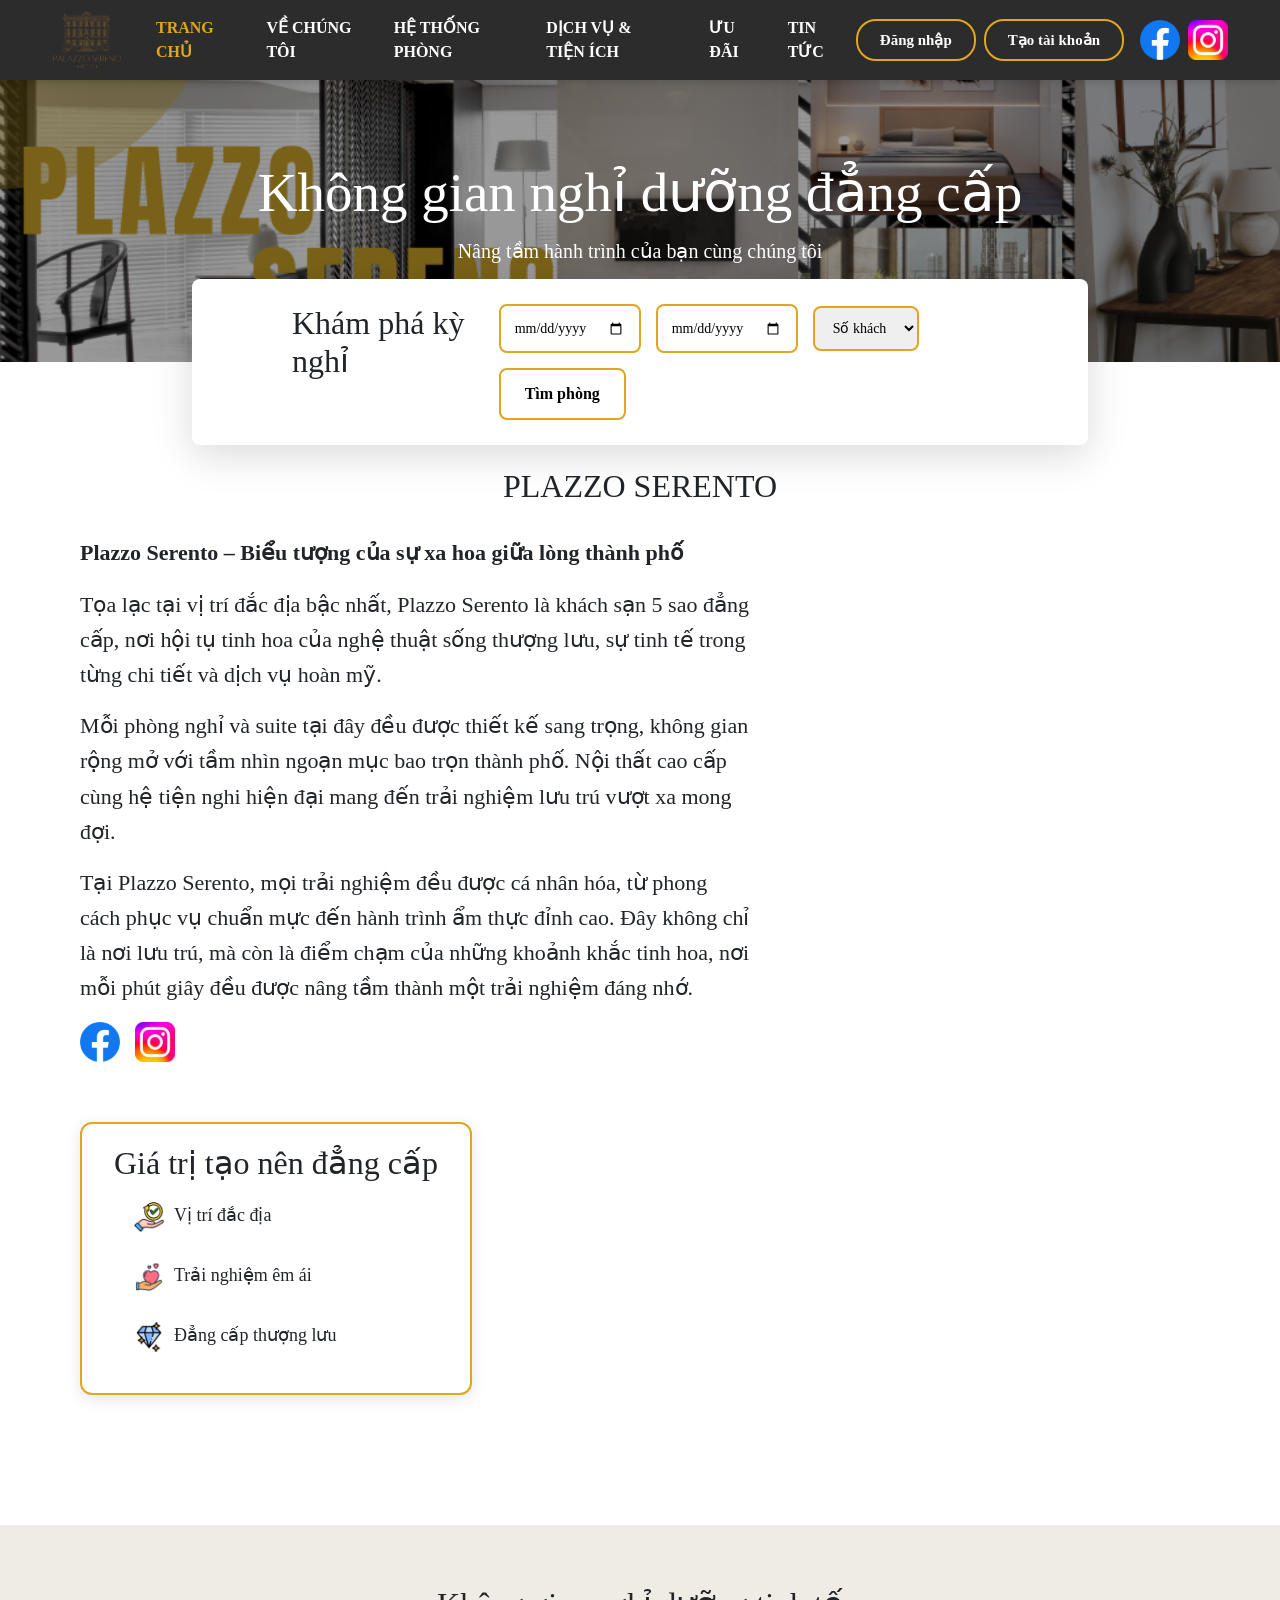
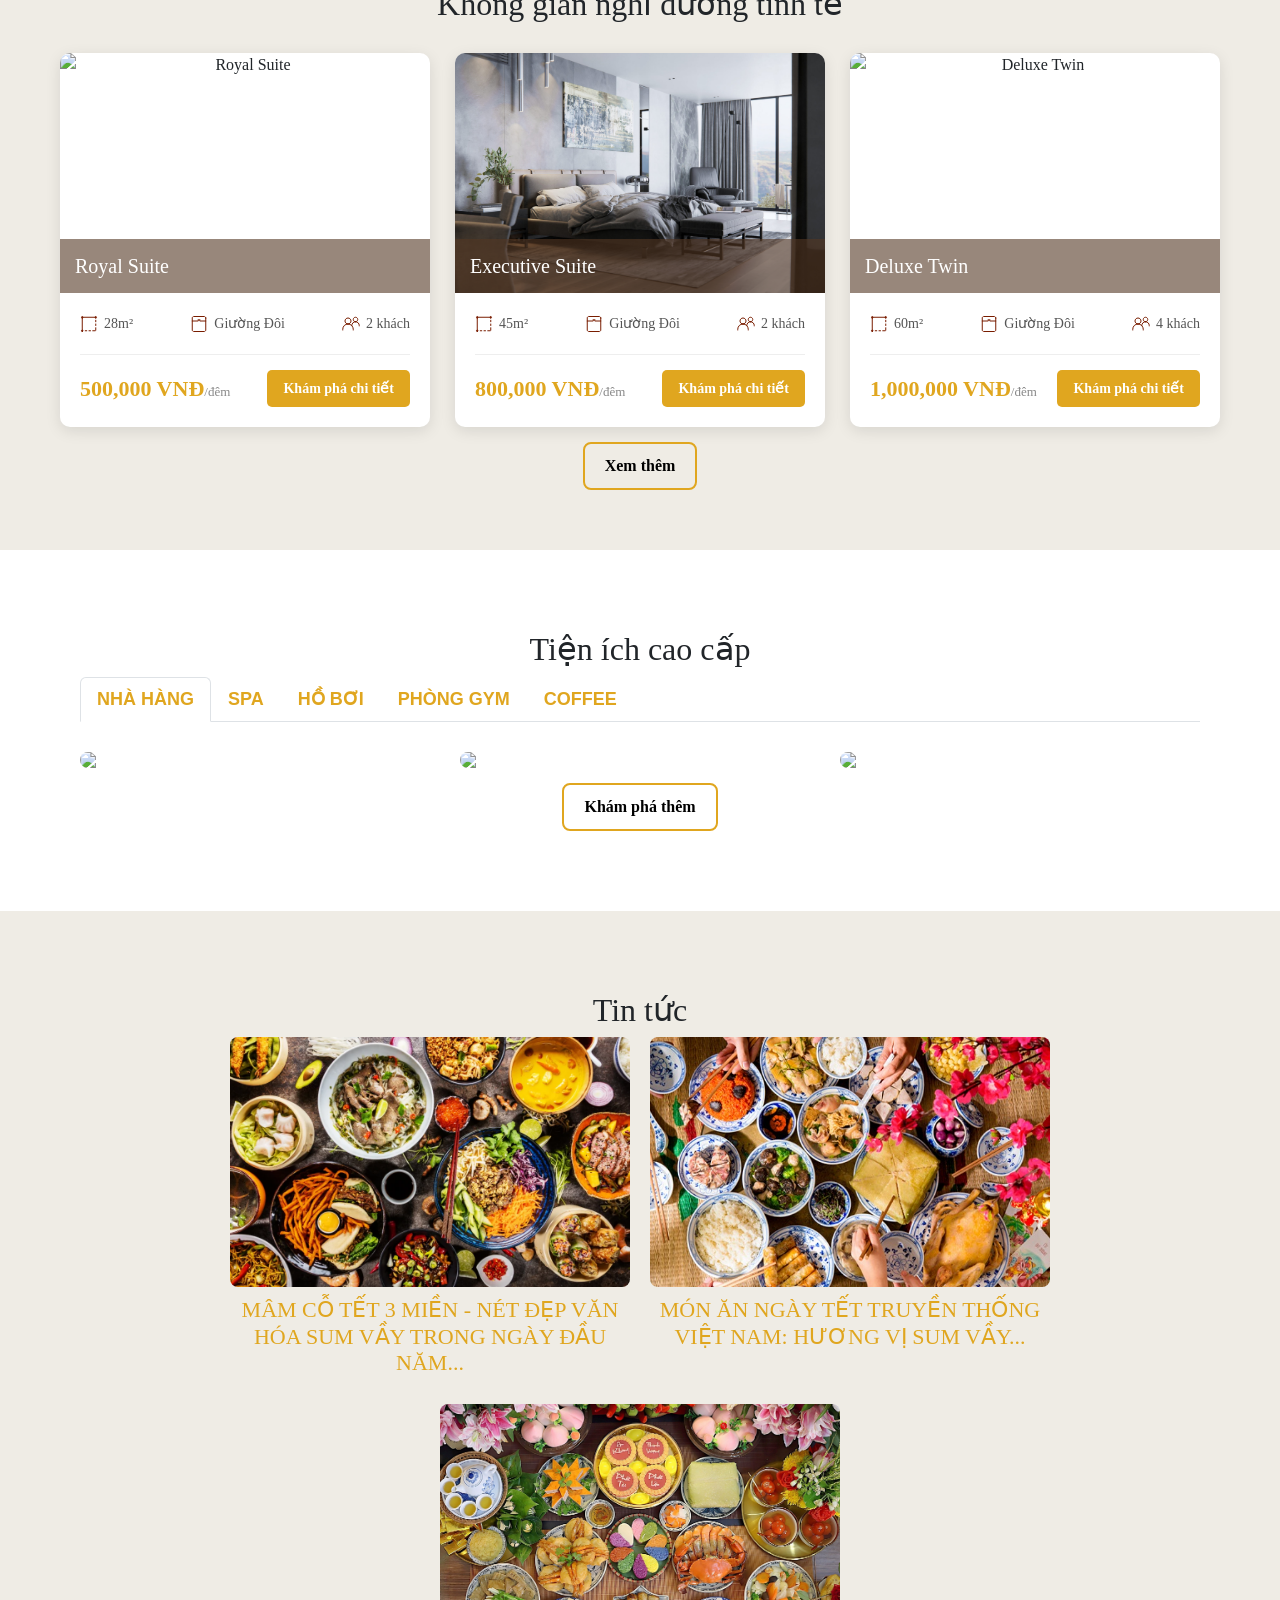
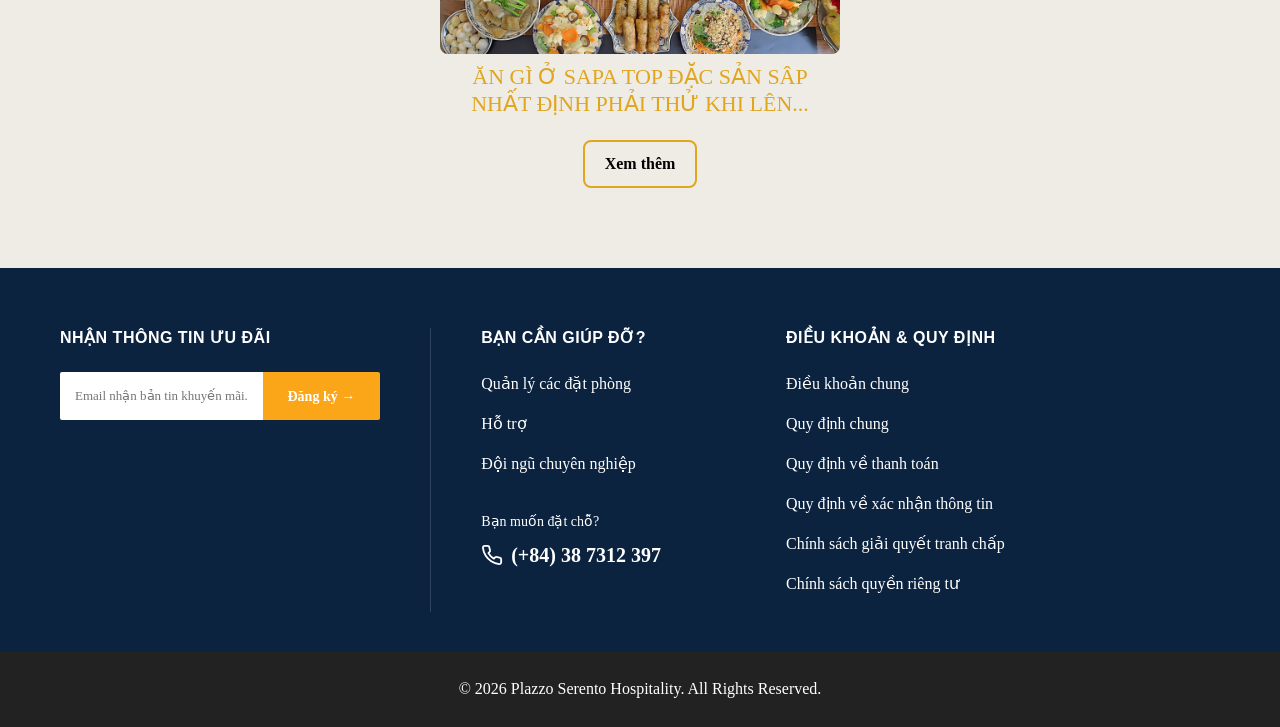
==== HTML/index.html @ 2ec39565 "update" ====
<!doctype html>
<html lang="en">
  <head>
    <meta charset="UTF-8" />
    <meta name="viewport" content="width=device-width, initial-scale=1.0" />
    <link rel="stylesheet" href="../CSS/bootstrap.min.css" />
    <script src="../JS/jquery-4.0.0.min.js"></script>
    <script src="../JS/bootstrap.bundle.min.js"></script>
    <link rel="stylesheet" href="../CSS/style.css" />
    <title>Khách sạn Plazzo Serento</title>
  </head>
  <body>
    <!-- HEADER -->
    <nav class="navbar navbar-expand-lg navbar-dark custom-header sticky-top">
      <div class="container-fluid">
        <a class="navbar-brand" href="index.html">
          <img src="../IMAGE/logo.png" alt="Hotel Logo" class="logo-img" />
        </a>
        <!-- NÚT HAMBURGER -->
        <button
          class="navbar-toggler"
          type="button"
          data-bs-toggle="collapse"
          data-bs-target="#mainMenu"
          aria-controls="mainMenu"
          aria-expanded="false"
          aria-label="Toggle navigation"
        >
          <span class="navbar-toggler-icon"></span>
        </button>
        <div class="collapse navbar-collapse" id="mainMenu">
          <ul class="navbar-nav mx-auto mb-2 mb-lg-0 menu-center">
            <li class="nav-item">
              <a class="nav-link active" href="index.html">Trang chủ</a>
            </li>
            <li class="nav-item">
              <a class="nav-link" href="#about">Về chúng tôi</a>
            </li>
            <li class="nav-item">
              <a class="nav-link" href="#rooms">Hệ thống phòng</a>
            </li>
            <li class="nav-item">
              <a class="nav-link" href="#facilities">Dịch vụ & tiện ích</a>
            </li>
            <li class="nav-item">
              <a class="nav-link" href="promotion.html">Ưu đãi</a>
            </li>
            <li class="nav-item">
              <a class="nav-link" href="#news">Tin tức</a>
            </li>
          </ul>
          <div class="header-right d-flex align-items-center gap-3">
            <div class="login-area d-flex gap-2" id="auth-area">
              <a href="login.html" class="login-btn">Đăng nhập</a>
              <a href="signup.html" class="login-btn">Tạo tài khoản</a>
            </div>
            <ul class="social-list d-flex align-items-center gap-2">
              <li>
                <a href="https://www.facebook.com/profile.php?id=100071590012338">
                  <img src="../IMAGE/facebook.png" alt="Facebook" />
                </a>
              </li>

              <li>
                <a href="https://www.instagram.com/plazzo_serento/">
                  <img src="../IMAGE/instagram.png" alt="Instagram" />
                </a>
              </li>
            </ul>
          </div>
        </div>
      </div>
    </nav>
    <!-- HERO SECTION -->
    <section class="hero" id="home">
      <div class="hero-text">
        <h1>Không gian nghỉ dưỡng đẳng cấp</h1>
        <p>Nâng tầm hành trình của bạn cùng chúng tôi</p>
      </div>
    </section>
    <div class="box-wrapper">
      <div class="booking-box">
        <h2>Khám phá kỳ nghỉ</h2>

        <form
          action="rooms.html"
          method="get"
          class="booking-form"
          id="search-form"
        >
          <div>
            <input type="date" name="checkin" id="checkin" />
            <div id="errCheckin" style="color: red; font-size: 14px"></div>
          </div>

          <div>
            <input type="date" name="checkout" id="checkout" />
            <div id="errCheckout" style="color: red; font-size: 14px"></div>
          </div>

          <div>
            <select name="guests" id="guests">
              <option value="">Số khách</option>
              <option value="1">1 người</option>
              <option value="2">2 người</option>
              <option value="3">3 người</option>
              <option value="4">4 người</option>
              <option value="5">5 người</option>
              <option value="6">6 người</option>
            </select>
            <div id="errGuests" style="color: red; font-size: 14px"></div>
          </div>
          <button type="button" id="btnSearch">Tìm phòng</button>
        </form>
      </div>
    </div>
    <!--ABOUT SECTION-->
    <section class="about" id="about">
      <div class="about-title">
        <h2>Plazzo Serento</h2>
      </div>
      <div class="about-container">
        <div class="about-us">
          <p>
            <b>Plazzo Serento – Biểu tượng của sự xa hoa giữa lòng thành phố</b>
          </p>
          <p>
            Tọa lạc tại vị trí đắc địa bậc nhất, Plazzo Serento là khách sạn 5
            sao đẳng cấp, nơi hội tụ tinh hoa của nghệ thuật sống thượng lưu, sự
            tinh tế trong từng chi tiết và dịch vụ hoàn mỹ.
          </p>

          <p></p>
          <p>
            Mỗi phòng nghỉ và suite tại đây đều được thiết kế sang trọng, không
            gian rộng mở với tầm nhìn ngoạn mục bao trọn thành phố. Nội thất cao
            cấp cùng hệ tiện nghi hiện đại mang đến trải nghiệm lưu trú vượt xa
            mong đợi.
          </p>
          <p>
            Tại Plazzo Serento, mọi trải nghiệm đều được cá nhân hóa, từ phong
            cách phục vụ chuẩn mực đến hành trình ẩm thực đỉnh cao. Đây không
            chỉ là nơi lưu trú, mà còn là điểm chạm của những khoảnh khắc tinh
            hoa, nơi mỗi phút giây đều được nâng tầm thành một trải nghiệm đáng
            nhớ.
          </p>
          <ul class="contact">
            <li>
              <a href="#"><img src="../IMAGE/facebook.png" alt="Facebook" /></a>
            </li>
            <li>
              <a href="#"
                ><img src="../IMAGE/instagram.png" alt="Instagram"
              /></a>
            </li>
          </ul>
        </div>

        <div class="about-box">
          <h2>Giá trị tạo nên đẳng cấp</h2>
          <ul>
            <li><img src="../IMAGE/convenience.png" />Vị trí đắc địa</li>
            <li><img src="../IMAGE/support.png" />Trải nghiệm êm ái</li>
            <li><img src="../IMAGE/diamond.png" />Đẳng cấp thượng lưu</li>
          </ul>
        </div>
      </div>
    </section>
    <!-- ROOMS SECTION -->
    <section class="rooms-section" id="rooms">
      <h2>Không gian nghỉ dưỡng tinh tế</h2>
      <div class="rooms-container">
        <div class="room-card">
          <div class="room-image-block">
            <img src="../IMAGE/room1.png" alt="Royal Suite" />
            <div class="room-title-overlay">Royal Suite</div>
          </div>
          <div class="room-details">
            <div class="room-info-icons">
              <div class="info-item">
                <img src="../IMAGE/dien_tich.svg" alt="Area" />
                <span>28m²</span>
              </div>
              <div class="info-item">
                <img src="../IMAGE/loai-giuong.svg" alt="Bed" />
                <span>Giường Đôi</span>
              </div>
              <div class="info-item">
                <img src="../IMAGE/so-nguoi.svg" alt="People" />
                <span>2 khách</span>
              </div>
            </div>
            <div class="room-footer">
              <div class="price"><b>500,000 VNĐ</b><span>/đêm</span></div>
              <a href="room-detail.html#royal-suite" class="detail-btn"
                >Khám phá chi tiết</a
              >
            </div>
          </div>
        </div>
        <div class="room-card">
          <div class="room-image-block">
            <img src="../IMAGE/room2.png" alt="Executive Suite" />
            <div class="room-title-overlay">Executive Suite</div>
          </div>
          <div class="room-details">
            <div class="room-info-icons">
              <div class="info-item">
                <img src="../IMAGE/dien_tich.svg" alt="Area" />
                <span>45m²</span>
              </div>
              <div class="info-item">
                <img src="../IMAGE/loai-giuong.svg" alt="Bed" />
                <span>Giường Đôi</span>
              </div>
              <div class="info-item">
                <img src="../IMAGE/so-nguoi.svg" alt="People" />
                <span>2 khách</span>
              </div>
            </div>
            <div class="room-footer">
              <div class="price"><b>800,000 VNĐ</b><span>/đêm</span></div>
              <a href="room-detail.html#executive-suite" class="detail-btn"
                >Khám phá chi tiết</a
              >
            </div>
          </div>
        </div>
        <div class="room-card">
          <div class="room-image-block">
            <img src="../IMAGE/room3.png" alt="Deluxe Twin" />
            <div class="room-title-overlay">Deluxe Twin</div>
          </div>
          <div class="room-details">
            <div class="room-info-icons">
              <div class="info-item">
                <img src="../IMAGE/dien_tich.svg" alt="Area" />
                <span>60m²</span>
              </div>
              <div class="info-item">
                <img src="../IMAGE/loai-giuong.svg" alt="Bed" />
                <span>Giường Đôi</span>
              </div>
              <div class="info-item">
                <img src="../IMAGE/so-nguoi.svg" alt="People" />
                <span>4 khách</span>
              </div>
            </div>
            <div class="room-footer">
              <div class="price"><b>1,000,000 VNĐ</b><span>/đêm</span></div>
              <a href="room-detail.html#deluxe-twin" class="detail-btn"
                >Khám phá chi tiết</a
              >
            </div>
          </div>
        </div>
      </div>
      <div class="moreinfo">
        <a href="room-detail.html">Xem thêm</a>
      </div>
    </section>

    <!-- FACILITIES SECTION --><!--dùng bootstrap data-bs-toggle-->
    <section class="facilities" id="facilities">
      <h2>Tiện ích cao cấp</h2>
      <div class="nav nav-tabs" id="nav-tab">
        <button
          class="nav-link active"
          data-bs-toggle="tab"
          data-bs-target="#restaurant"
          aria-selected="true"
        >
          NHÀ HÀNG
        </button>
        <button
          class="nav-link"
          data-bs-toggle="tab"
          data-bs-target="#spa"
          aria-selected="false"
        >
          SPA
        </button>
        <button
          class="nav-link"
          data-bs-toggle="tab"
          data-bs-target="#pool"
          aria-selected="false"
        >
          HỒ BƠI
        </button>
        <button
          class="nav-link"
          data-bs-toggle="tab"
          data-bs-target="#gym"
          aria-selected="false"
        >
          PHÒNG GYM
        </button>
        <button
          class="nav-link"
          data-bs-toggle="tab"
          data-bs-target="#coffee"
          aria-selected="false"
        >
          COFFEE
        </button>
      </div>

      <div class="tab-content">
        <!--restaurant-->
        <div class="tab-pane fade show active" id="restaurant">
          <div class="img-info">
            <img
              src="../IMAGE/restaurant1.png"
              onclick="openFacilities('restaurant', 0)"
            />
            <img
              src="../IMAGE/restaurant2.png"
              onclick="openFacilities('restaurant', 1)"
            />
            <img
              src="../IMAGE/restaurant3.png"
              onclick="openFacilities('restaurant', 2)"
            />
          </div>
          <div class="moreinfo">
            <a href="../HTML/facilities.html">Khám phá thêm</a>
          </div>
        </div>

        <div class="tab-pane fade" id="spa">
          <div class="img-info">
            <img src="../IMAGE/spa1.png" onclick="openFacilities('spa', 0)" />
            <img src="../IMAGE/spa2.png" onclick="openFacilities('spa', 1)" />
            <img src="../IMAGE/spa3.png" onclick="openFacilities('spa', 2)" />
          </div>
          <div class="moreinfo">
            <a href="../HTML/facilities.html">Khám phá thêm</a>
          </div>
        </div>

        <div class="tab-pane fade" id="pool">
          <div class="img-info">
            <img src="../IMAGE/pool1.png" onclick="openFacilities('pool', 0)" />
            <img src="../IMAGE/pool2.png" onclick="openFacilities('pool', 1)" />
            <img src="../IMAGE/pool3.png" onclick="openFacilities('pool', 2)" />
          </div>
          <div class="moreinfo">
            <a href="../HTML/facilities.html">Khám phá thêm</a>
          </div>
        </div>
        <div class="tab-pane fade" id="gym">
          <div class="img-info">
            <img src="../IMAGE/gym1.png" onclick="openFacilities('gym', 0)" />
            <img src="../IMAGE/gym2.png" onclick="openFacilities('gym', 1)" />
            <img src="../IMAGE/gym3.png" onclick="openFacilities('gym', 2)" />
          </div>
          <div class="moreinfo">
            <a href="../HTML/facilities.html">Khám phá thêm</a>
          </div>
        </div>
        <div class="tab-pane fade" id="coffee">
          <div class="img-info">
            <img
              src="../IMAGE/coffe1.png"
              onclick="openFacilities('coffee', 0)"
            />
            <img
              src="../IMAGE/coffe2.png"
              onclick="openFacilities('coffee', 1)"
            />
            <img
              src="../IMAGE/coffe3.png"
              onclick="openFacilities('coffee', 2)"
            />
          </div>
          <div class="moreinfo">
            <a href="../HTML/facilities.html">Khám phá thêm</a>
          </div>
        </div>
      </div>

      <!-- Bootstrap Modal -->
      <div id="facilityModal" class="facility-modal">
        <div class="facility-container">
          <!-- LEFT: IMAGE -->
          <div class="facility-gallery">
            <img id="facilityMainImg" />
            <div class="thumbs"></div>
          </div>

          <!-- RIGHT: INFO -->
          <div class="facility-info">
            <span class="close-btn" onclick="closeFacilities()">✕</span>
            <h2 id="facilityTitle"></h2>
            <p id="facilityText" class="facility-text"></p>
          </div>
        </div>
      </div>
    </section>
    <!-- NEWS SECTION -->
    <section class="news-section" id="news">
      <h2>Tin tức</h2>
      <div class="news-container">
        <div class="news-card">
          <a href="news-detail.html?id=news1" class="news-link">
            <img
              src="../IMAGE/news (2).webp"
              alt="News 1"
              style="height: 250px"
            />
            <h3 class="news-title" style="margin-top: 10px">
              MÂM CỖ TẾT 3 MIỀN - NÉT ĐẸP VĂN HÓA SUM VẦY TRONG NGÀY ĐẦU NĂM...
            </h3>
          </a>
        </div>
        <div class="news-card">
          <a href="news-detail.html?id=news2" class="news-link">
            <img
              src="../IMAGE/news (10).jpg"
              alt="News 2"
              style="height: 250px"
            />
            <h3 class="news-title" style="margin-top: 10px">
              MÓN ĂN NGÀY TẾT TRUYỀN THỐNG VIỆT NAM: HƯƠNG VỊ SUM VẦY...
            </h3>
          </a>
        </div>
        <div class="news-card">
          <a href="news-detail.html?id=news3" class="news-link">
            <img
              src="../IMAGE/news (11).jpg"
              alt="News 3"
              style="height: 250px"
            />
            <h3 class="news-title" style="margin-top: 10px">
              ĂN GÌ Ở SAPA TOP ĐẶC SẢN SÂP NHẤT ĐỊNH PHẢI THỬ KHI LÊN...
            </h3>
          </a>
        </div>
      </div>
      <div class="moreinfo">
        <a href="news.html">Xem thêm</a>
      </div>
    </section>

    <footer class="main-footer">
      <div class="footer-container">
        <div class="footer-col">
          <h4>NHẬN THÔNG TIN ƯU ĐÃI</h4>
          <form
            class="newsletter-form"
            onsubmit="
              event.preventDefault();
              alert('Cảm ơn bạn đã đăng ký!');
            "
          >
            <input
              type="email"
              placeholder="Email nhận bản tin khuyến mãi..."
              required
            />
            <button type="submit">Đăng ký &rarr;</button>
          </form>
        </div>

        <div class="footer-col">
          <h4>BẠN CẦN GIÚP ĐỠ?</h4>
          <ul class="footer-links">
            <li><a href="#">Quản lý các đặt phòng</a></li>
            <li><a href="https://www.facebook.com/profile.php?id=100071590012338">Hỗ trợ</a></li>
            <li><a href="../HTML/team.html">Đội ngũ chuyên nghiệp</a></li>
          </ul>
          <div class="booking-contact">
            <p>Bạn muốn đặt chỗ?</p>
            <div class="phone">
              <svg
                width="22"
                height="22"
                viewBox="0 0 24 24"
                fill="none"
                stroke="currentColor"
                stroke-width="2"
                stroke-linecap="round"
                stroke-linejoin="round"
              >
                <path
                  d="M22 16.92v3a2 2 0 0 1-2.18 2 19.79 19.79 0 0 1-8.63-3.07 19.5 19.5 0 0 1-6-6 19.79 19.79 0 0 1-3.07-8.67A2 2 0 0 1 4.11 2h3a2 2 0 0 1 2 1.72 12.84 12.84 0 0 0 .7 2.81 2 2 0 0 1-.45 2.11L8.09 9.91a16 16 0 0 0 6 6l1.27-1.27a2 2 0 0 1 2.11-.45 12.84 12.84 0 0 0 2.81.7A2 2 0 0 1 22 16.92z"
                ></path>
              </svg>
              (+84) 38 7312 397
            </div>
          </div>
        </div>
        <div class="footer-col">
          <h4>ĐIỀU KHOẢN & QUY ĐỊNH</h4>
          <ul class="footer-links">
            <li><a href="rules.html#chung">Điều khoản chung</a></li>
            <li><a href="rules.html#quydinh">Quy định chung</a></li>
            <li><a href="rules.html#thanhtoan">Quy định về thanh toán</a></li>
            <li>
              <a href="rules.html#xacnhan">Quy định về xác nhận thông tin</a>
            </li>
            <li>
              <a href="rules.html#tranhchap"
                >Chính sách giải quyết tranh chấp</a
              >
            </li>
            <li><a href="rules.html#riengtu">Chính sách quyền riêng tư</a></li>
          </ul>
        </div>
      </div>
    </footer>
    <!-- FOOTER -->
    <footer id="footer-bottom">
      <p>© 2026 Plazzo Serento Hospitality. All Rights Reserved.</p>
    </footer>
    <script src="../JS/index.js"></script>
    <script src="../JS/facilities.js"></script>
  </body>
</html>
---- CSS/style.css ----
/*
LINH
*/
* {
    box-sizing: border-box;
    font-family: 'Playfair Display', serif;
}

body {
    margin: 0;
}

/* HEADER BOOTSTRAP */
.custom-header {
    background: #2C2C2C;
    padding: 0 40px;
    z-index: 1000;
    transition: all 0.3s ease;
    box-shadow: 0 2px 8px rgba(0, 0, 0, 0.15);
}

/* LOGO */
.logo-img {
    height: 70px;
}

/* MENU CHÍNH */
.menu-center .nav-link {
    color: #ffffff;
    font-weight: 600;
    text-transform: uppercase;
    font-size: 16px;
    margin: 0 10px;
    transition: 0.3s;
}

.menu-center .nav-link:hover {
    color: #f2b544;
}

/* NÚT ĐĂNG NHẬP / TẠO TÀI KHOẢN */
.login-btn {
    text-decoration: none;
    padding: 8px 22px;
    border: 2px solid #e0a61f;
    font-size: 15px;
    font-weight: 600;
    border-radius: 20px;
    color: #ffffff;
    transition: 0.3s;
    white-space: nowrap;
}

.login-btn:hover {
    background-color: #e0a61f;
    color: white;
    transform: scale(1.05);
}

/* ICON MẠNG XÃ HỘI */
.social-list {
    list-style: none;
    margin: 0;
    padding: 0;
}

.social-list img {
    width: 40px;
    height: 40px;
    transition: 0.3s;
}

.social-list img:hover {
    transform: scale(1.2);
}

.menu-center .nav-link.active {
    color:  #e0a61f;

}
/* --HERO BANNER-- */
.hero {
    background:
        linear-gradient(rgba(0, 0, 0, 0.4), rgba(0, 0, 0, 0.4)),
        url("../IMAGE/banner.png");
    color: white;
    background-size: cover;
    background-position: center;
    position: relative;
}

.hero-text h1 {
    font-size: 55px;
    margin-bottom: 10px;
}

.hero-text p {
    font-size: 20px;
}

.box-wrapper {
    display: flex;
    justify-content: center;
}

.booking-box {
    width: 70%;
    background: white;
    padding: 25px 100px;
    border-radius: 8px;
    display: flex;
    justify-content: space-between;
    box-shadow: 0 10px 40px rgba(0, 0, 0, 0.15);
    transform: translateY(-50%);
    position: absolute;

}
.contact {
    list-style: none;
    display: flex;
    gap: 15px;
    margin: 0;
    padding: 0;
    align-items: center;
    margin-right: 50px;
}

.contact img {
    width: 40px;
    height: 40px;

}

.contact img:hover {
    transform: scale(1.2);
}
.booking-form {
    display: flex;
    gap: 15px;
    align-items: center;
    flex-wrap: wrap;
}

.booking-form input,
.booking-form select {
    padding: 12px 14px;
    border: 2px solid #e0a61f;
    border-radius: 8px;
    font-size: 14px;
    color: black;
}

.booking-form button {
    padding: 12px 24px;
    border: 2px solid #e0a61f;
    border-radius: 8px;
    color: rgb(0, 0, 0);
    font-weight: 600;
    background-color: white;
}

.booking-form button:hover {
    background: #e0a61f;
    border: 2px solid #e0a61f;
    color: white;
    transition: 0.3s;
}

section {
    padding: 80px;
    text-align: center;
    scroll-margin-top: 150px;
    /*khi click vào nav, section sẽ không bị che bởi header */
}


/* --ABOUT US-- */
.about-title {
    text-align: center;
    margin-top: 25px;
    margin-bottom: 30px;
    text-transform: uppercase;
    font-family: 'Playfair Display', serif;
}

.about-container {
    display: flex;
    justify-content: space-between;
    align-items: center;
    gap: 60px;
    flex-wrap: wrap;
}

.about-us {
    width: 60%;
    font-size: 22px;
    line-height: 1.6;
    text-align: start;
}

.about-box ul {
    margin-top: 20px;
}

.about-box li {
    display: flex;
    list-style: none;
    gap: 10px;
    font-size: 18px;
    margin-bottom: 15px;
}

.about-box {
    flex: 0 0 35%;
    padding: 20px 20px 10px;
    border-radius: 12px;
    border: 2px solid #e0a61f;
    background: #fff;
    box-shadow: 0 4px 15px rgba(0, 0, 0, 0.1);
    margin-bottom: 50px;
}

.about-box:hover {
    transform: translateY(-8px);
    box-shadow: 0 10px 25px rgba(0, 0, 0, 0.2);
}

.about-box img {
    width: 30px;
    margin-bottom: 15px;
}

.about-box h3 {
    font-size: 20px;
    margin-bottom: 10px;
}

.about-box p {
    font-size: 14px;
    color: #666;
}

/* --ROOMS-- */
.rooms-section {
    background: #efece5;
    padding: 60px;
    text-align: center;
}

.rooms-container {
    display: flex;
    justify-content: center;
    gap: 25px;
    flex-wrap: nowrap;
    margin-top: 30px;
}

.room-card {
    background: #fff;
    border-radius: 10px;
    overflow: hidden;
    box-shadow: 0 4px 15px rgba(0, 0, 0, 0.1);
    flex: 1;
    max-width: 380px;
    transition: 0.3s ease;
}

.room-card:hover {
    transform: translateY(-8px);
}

.room-image-block {
    position: relative;
    width: 100%;
    height: 240px;
}

.room-image-block img {
    width: 100%;
    height: 100%;
    object-fit: cover;
    display: block;
}

.room-title-overlay {
    position: absolute;
    bottom: 0;
    left: 0;
    width: 100%;
    background: rgba(84, 56, 36, 0.6);
    color: #fff;
    padding: 12px 15px;
    font-size: 20px;
    font-family: 'Playfair Display', serif;
    text-align: left;
}

.room-details {
    padding: 20px;
    text-align: left;
}

.room-info-icons {
    display: flex;
    justify-content: space-between;
    margin-bottom: 20px;
}

.info-item {
    display: flex;
    align-items: center;
    gap: 6px;
    font-size: 14px;
    color: #555;
}

.info-item img {
    width: 18px;
}

.room-footer {
    display: flex;
    justify-content: space-between;
    align-items: center;
    border-top: 1px solid #eee;
    padding-top: 15px;
}

.price b {
    font-size: 22px;
    color: #e0a61f;
}

.price span {
    font-size: 13px;
    color: #888;
}

.detail-btn {
    background: #e0a61f;
    color: #fff;
    padding: 8px 16px;
    border-radius: 5px;
    font-weight: 600;
    font-size: 14px;
    text-decoration: none;

}

.detail-btn:hover {
    background: #4d3600;
    color: #fff;
}

@media (max-width: 992px) {
    .rooms-container {
        flex-wrap: wrap;
    }

    .room-card {
        flex: 0 1 calc(50% - 20px);
    }
}

@media (max-width: 600px) {
    .room-card {
        flex: 0 1 100%;
    }
}

/* --Facilities (bootstrap)-- */
.facilities {
    background: white;
}

.img-info img {
    width: 100%;
    max-width: 400px;
    border-radius: 8px;
    transition: 0.3s;
}

.img-info img:hover {
    transform: scale(1.03);
}

.img-info {
    display: flex;
    justify-content: center;
    gap: 20px;
    margin-top: 30px;
}

.nav-tabs .nav-link {
    font-size: 18px;
    color: #e0a61f;
    font-family: "Lato", sans-serif;
    font-weight: 600;
}

.nav-tabs .nav-link.active {
    font-weight: 600;
    color: #e0a61f;
}

.nav-tabs .nav-link:hover {
    color: #4d3600;
    border-bottom: 2px solid #e0a61f;
}

/* --FACILITIES--*/
/*CSS*/
/* MODAL */
.facility-modal {
    display: none;
    position: fixed;
    top: 0;
    left: 0;
    width: 100%;
    height: 100vh;
    background: rgba(0, 0, 0, 0.6);
    justify-content: center;
    align-items: center;
    z-index: 9999;
}

.facility-modal.active {
    right: 0;
}

.facility-container {
    background: white;
    width: 1000px;
    height: 550px;
    padding: 25px;
    border-radius: 10px;
    display: flex;
    gap: 30px;
}

.facility-gallery {
    width: 70%;
    padding: 20px;
}

.facility-gallery img {
    width: 100%;
    height: 400px;
    border-radius: 8px;
}

.facility-text {
    font-size: 18px;
    line-height: 1.7;
}

.label {
    font-weight: bold;
    font-size: 19px;
}

/*anh nho*/
.thumbs {
    display: flex;
    gap: 10px;
    margin-top: 10px;
}

.thumbs img {
    width: 100px;
    height: 65px;
    border-radius: 5px;
    cursor: pointer;
}

.facility-info {
    width: 40%;
    padding: 25px;
    background: #f5f5f5;
    overflow-y: auto;
}

.facility-info h2 {
    font-size: 32px;
    margin-bottom: 20px;
}

.facility-info p {
    font-size: 18px;
    line-height: 1.7;
    margin-bottom: 15px;
    text-align: left;
}

.review {
    margin-top: 15px;
}

.close-btn {
    position: absolute;
    top: 20px;
    right: 25px;
    font-size: 26px;
    cursor: pointer;
    color: white;
}

/* --INFOBUTTON-- */
.moreinfo a {
    display: inline-block;
    border: 2px solid #e0a61f;
    margin-top: 15px;
    padding: 10px 20px;
    color: rgb(0, 0, 0);
    border-radius: 8px;
    font-weight: 600;
    text-decoration: none;
}

.moreinfo a:hover {
    background: #e0a61f;
    border: 2px solid #e0a61f;
    color: white;
    transform: scale(1.2);
}

.view-more a {
    display: inline-block;
    border: 2px solid #e0a61f;
    margin-top: 15px;
    padding: 10px 20px;
    color: rgb(0, 0, 0);
    border-radius: 8px;
}

/* --NEWS-- */
.news-section {
    background: #efece5;
}

.news-section img {
    width: 100%;
    max-width: 400px;
    border-radius: 8px;
}

.news-container {
    display: flex;
    gap: 20px;
    flex-wrap: wrap;
    justify-content: center;
}

.news-card {
    width: 100%;
    max-width: 400px;
}

.news-card a {
    text-decoration: none;
    color: #e0a61f;
}

.news-card a img {
    width: 100%;
    height: 200px;
    object-fit: cover;
}

.news-card:hover {
    transform: scale(1.05);
}

.news-link:hover .news-title {
    transform: scale(1.05);
    color: #4d3600;
}

.news-title {
    text-transform: uppercase;
    font-size: 22px;
    font-family: 'Playfair Display', serif;
}

/*.contact-section{
    background:#898ca1;
    color:rgb(0, 0, 0);
    text-align:center;
    padding:60px 20px;
}
.contact-section h2{
    font-size:32px;
    margin-bottom:10px;
}
.contact-section p{
    margin-bottom:25px;
}*/
.contact-btn {
    padding: 12px 30px;
    background: #ffffff;
    color: rgb(0, 0, 0);
    border-radius: 30px;
    text-decoration: none;
    font-weight: bold;
    transition: 0.3s;
    border: 2px solid #e0a61f;
}

.contact-btn:hover {
    background: #e0a61f;
    color: white;
}

footer {
    background: #222;
    color: white;
    padding: 25px;
}

#footer-bottom {
    padding-top: 25px;
    padding-bottom: 10px;
    height: auto;
    text-align: center;
}

@media (max-width: 991px) {
    .booking-box {
        flex-direction: column;
        transform: none;
        position: static;

    }

    .booking-form {
        flex-direction: column;
        gap: 10px;

    }

    .about-container {
        flex-direction: column;
        align-items: start;
    }

    .about-us {
        width: 100%;
    }

    .about-us p {
        font-size: 15px;
    }

    .about-box img {
        width: 3vh;
    }

    .about-box h2 {
        font-size: 20px;
    }

    .about-box li {
        font-size: 16px;
    }

    .rooms {
        flex-direction: column;
        align-items: center;
    }

    .img-info {
        flex-direction: column;
        align-items: center;
    }

    .facilities .nav-tabs .nav-link {
        justify-content: center;
    }

    .news-container {
        flex-direction: column;
        align-items: center;
    }

    .custom-header {
        padding: 10px 20px;
    }

    .menu-center {
        text-align: center;
        margin-top: 15px;
    }

    .menu-center .nav-link {
        margin: 6px 0;
    }

    .header-right {
        flex-direction: column;
        margin-top: 15px;
        padding-bottom: 15px;
    }

    .login-area {
        flex-direction: column;
        align-items: center;
        width: 100%;
    }

    .login-btn {
        width: 180px;
        text-align: center;
    }

    .social-list {
        justify-content: center;
    }

    .logo-img {
        height: 60px;
    }
}


/*
THÀNH
*/
.featured-news {
    background: #ffffff;
    padding: 60px 10%;
}

.featured-news .section-title {
    text-align: center;
    font-family: 'Playfair Display', serif;
    font-size: 32px;
    margin-bottom: 40px;
    text-transform: uppercase;
}

.news-main-card,
.news-sub-card {
    background: #fff;
    border-radius: 8px;
    overflow: hidden;
    box-shadow: 0 4px 15px rgba(0, 0, 0, 0.05);
    transition: 0.3s;
    height: 100%;
}

.news-main-card:hover,
.news-sub-card:hover {
    box-shadow: 0 10px 25px rgba(0, 0, 0, 0.15);
    transform: translateY(-5px);
}

.news-main-card img {
    width: 100%;
    height: 350px;
    object-fit: cover;
}

.news-sub-card img {
    width: 100%;
    height: 150px;
    object-fit: cover;
}

.news-content {
    padding: 20px;
    text-align: left;
}

.news-main-card h3 {
    font-family: 'Playfair Display', serif;
    font-size: 22px;
    color: #333;
    margin-bottom: 10px;
    font-weight: bold;
}

.news-sub-card h4 {
    font-family: 'Playfair Display', serif;
    font-size: 16px;
    color: #333;
    margin: 0;
    line-height: 1.4;
    font-weight: bold;
}

.news-desc {
    color: #666;
    font-size: 15px;
    margin-bottom: 20px;
}

.btn-readmore {
    display: inline-block;
    padding: 8px 20px;
    border: 1px solid #e0a61f;
    color: #e0a61f;
    border-radius: 20px;
    font-size: 14px;
    transition: 0.3s;
}

.btn-readmore:hover {
    background: #e0a61f;
    color: #fff;
}

.latest-news {
    background: #ffffff;
    padding: 20px 10% 80px;
}

.latest-news .section-title {
    text-align: center;
    font-family: 'Playfair Display', serif;
    font-size: 36px;
    margin-bottom: 50px;
    font-weight: normal;
    letter-spacing: 2px;
}

.latest-news-item {
    display: flex;
    background: #fff;
    border: 1px solid #eaeaea;
    margin-bottom: 30px;
    transition: 0.3s;
}

.latest-news-item:hover {
    box-shadow: 0 8px 20px rgba(0, 0, 0, 0.06);
}

.latest-news-img {
    flex: 0 0 45%;
}

.latest-news-img img {
    width: 100%;
    height: 100%;
    object-fit: cover;
    min-height: 250px;
    display: block;
}

.latest-news-content {
    flex: 1;
    padding: 30px 40px;
    display: flex;
    flex-direction: column;
    justify-content: center;
    text-align: left;
}

.latest-news-date {
    font-size: 15px;
    margin-bottom: 15px;
    color: #e0a61f;
    font-weight: 600;
}

.latest-news-title {
    font-family: 'Playfair Display', serif;
    font-size: 28px;
    color: #333;
    line-height: 1.4;
    margin-bottom: 20px;
    font-weight: bold;
    text-transform: uppercase;
}

.latest-news-desc {
    color: #555;
    font-size: 17px;
    line-height: 1.9;
    margin-bottom: 35px;
}

.latest-news-readmore {
    color: #e0a61f;
    text-decoration: none;
    font-size: 16px;
    font-weight: 600;
    text-transform: uppercase;
    letter-spacing: 1.5px;
    display: inline-flex;
    align-items: center;
}

.latest-news-readmore:hover {
    color: #4d3600;
}

.latest-news-readmore::after {
    content: '→';
    margin-left: 8px;
    font-size: 18px;
}

/* Nút Load More */
.load-more-container {
    text-align: center;
    margin-top: 40px;
}

.btn-load-more {
    padding: 12px 35px;
    background: transparent;
    border: 1px solid #e0a61f;
    color: #e0a61f;
    font-size: 14px;
    text-transform: uppercase;
    cursor: pointer;
    transition: 0.3s;
}

.btn-load-more:hover {
    background: #e0a61f;
    color: white;
}

.hidden-news {
    display: none !important;
}

@media (max-width: 768px) {
    .latest-news-item {
        flex-direction: column;
    }

    .latest-news-img {
        flex: none;
        width: 100%;
    }

    .latest-news-content {
        padding: 20px;
    }
}

.news-filter-section {
    background: #ffffff;
    padding: 40px 10% 10px;
    text-align: center;
}

.news-filter-container {
    display: flex;
    justify-content: center;
    gap: 50px;
    flex-wrap: wrap;
    border-bottom: 1px solid #eaeaea;
    padding-bottom: 20px;
}

.filter-btn {
    background: none;
    border: none;
    font-family: "Lato", sans-serif;
    font-size: 16px;
    color: #999;
    font-weight: 600;
    text-transform: uppercase;
    letter-spacing: 1px;
    cursor: pointer;
    position: relative;
    padding: 10px 0;
    transition: 0.3s;
}

.filter-btn:hover {
    color: #666;
}

.filter-btn.active {
    color: #333;
}

.filter-btn.active::before {
    content: "";
    position: absolute;
    top: -15px;
    left: 50%;
    transform: translateX(-50%);
    border-width: 8px;
    border-style: solid;
    border-color: #e0a61f transparent transparent transparent;
}

@media (max-width: 991px) {
    .news-filter-container {
        gap: 15px;
    }

    .filter-btn {
        font-size: 13px;
    }
}

.article-title {
    font-family: 'Playfair Display', serif;
    font-size: 32px;
    color: #333;
    line-height: 1.4;
    text-align: left;
}

.article-meta {
    font-size: 14px;
    color: #777;
    font-family: 'Lato', sans-serif;
}

.article-content p {
    font-size: 16px;
    line-height: 1.8;
    color: #555;
    margin-bottom: 20px;
    text-align: justify;
}

.article-content h4 {
    font-family: 'Playfair Display', serif;
    color: #e0a61f;
    font-size: 22px;
    text-align: left;
}

.custom-quote {
    font-style: italic;
    font-size: 20px;
    color: #4d3600;
    padding: 20px 30px;
    border-left: 4px solid #e0a61f;
    background: #fdfbf7;
    margin: 30px 0;
    font-family: 'Playfair Display', serif;
}

.tag-link {
    display: inline-block;
    padding: 5px 15px;
    background: #efece5;
    color: #333;
    border-radius: 20px;
    font-size: 13px;
    margin-right: 5px;
    text-decoration: none;
    transition: 0.3s;
}

.tag-link:hover {
    background: #e0a61f;
    color: #fff;
}

.sidebar-widget {
    background: #ffffff;
    border: 1px solid #eaeaea;
    padding: 25px;
    border-radius: 8px;
    box-shadow: 0 4px 15px rgba(0, 0, 0, 0.03);
}

.widget-title {
    font-family: 'Playfair Display', serif;
    font-size: 20px;
    color: #333;
    position: relative;
    padding-bottom: 10px;
}

.widget-title::after {
    content: '';
    position: absolute;
    left: 0;
    bottom: 0;
    width: 40px;
    height: 2px;
    background: #e0a61f;
}

.category-list {
    list-style: none;
    padding: 0;
    margin: 0;
}

.category-list li {
    border-bottom: 1px dashed #eaeaea;
    padding: 12px 0;
}

.category-list li:last-child {
    border-bottom: none;
}

.category-list a {
    color: #555;
    text-decoration: none;
    display: flex;
    justify-content: space-between;
    transition: 0.3s;
}

.category-list a:hover {
    color: #e0a61f;
}

.recent-info h5 {
    font-size: 15px;
    font-family: 'Playfair Display', serif;
    margin-bottom: 5px;
    line-height: 1.4;
}

.recent-info h5 a {
    color: #333;
    text-decoration: none;
    transition: 0.3s;
}

.recent-info h5 a:hover {
    color: #e0a61f;
}

.recent-date {
    font-size: 13px;
    color: #999;
}

.team-card {
    background: #ffffff;
    border-radius: 8px;
    overflow: hidden;
    box-shadow: 0 5px 20px rgba(0, 0, 0, 0.05);
    transition: all 0.3s ease;
    border: 1px solid transparent;
    height: 100%;
    text-align: center;
}

.team-card:hover {
    transform: translateY(-10px);
    box-shadow: 0 15px 30px rgba(0, 0, 0, 0.1);
    border: 1px solid #e0a61f;
}

.team-img-wrapper {
    width: 100%;
    height: 320px;
    overflow: hidden;
    background-color: #efece5;
}

.team-img {
    width: 100%;
    height: 100%;
    object-fit: contain;
    object-position: top;
    transition: transform 0.5s ease;
}

.team-card:hover .team-img {
    transform: scale(1.1);
}

.team-info {
    padding: 25px 20px;
}

.team-info h3 {
    font-family: 'Playfair Display', serif;
    font-size: 22px;
    color: #333;
    margin-bottom: 5px;
    font-weight: bold;
}

.team-role {
    display: block;
    font-size: 14px;
    color: #e0a61f;
    font-weight: 600;
    text-transform: uppercase;
    margin-bottom: 15px;
    letter-spacing: 1px;
}

.team-info p {
    font-size: 15px;
    color: #666;
    line-height: 1.6;
    margin: 0;
}

.article-content ul {
    text-align: left;
    list-style-type: none;
    padding-left: 0;
    margin-bottom: 20px;
}

.article-content li {
    position: relative;
    padding-left: 18px;
    margin-bottom: 10px;
    text-align: justify;
    color: #555;
    font-size: 16px;
    line-height: 1.8;
}

.article-content li::before {
    content: "-";
    position: absolute;
    left: 0;
    color: #555;
    font-weight: bold;
}

.main-footer {
    background-color: #0c2340;
    color: #ffffff;
    padding: 60px 0 40px;
    font-family: "Lato", Arial, sans-serif;
    text-align: left;
}

.footer-container {
    display: flex;
    justify-content: space-between;
    max-width: 1200px;
    margin: 0 auto;
    padding: 0 20px;
    align-items: stretch;
}

.footer-col:first-child {
    width: 32%;
    border-right: 1px solid rgba(255, 255, 255, 0.15);
    padding-right: 50px;
}

.footer-col:nth-child(2) {
    width: 28%;
    padding-left: 50px;
}

.footer-col:nth-child(3) {
    width: 40%;
    padding-left: 30px;
}

.footer-col h4 {
    font-size: 16px;
    font-weight: 700;
    margin-bottom: 25px;
    text-transform: uppercase;
    font-family: "Lato", Arial, sans-serif;
    letter-spacing: 0.5px;
}

.newsletter-form {
    display: flex;
    width: 100%;
}

.newsletter-form input {
    flex: 1;
    padding: 14px 15px;
    border: none;
    outline: none;
    font-size: 13px;
    color: #333;
    border-radius: 2px 0 0 2px;
}

.newsletter-form button {
    padding: 0 25px;
    background-color: #fba618;
    color: #fff;
    border: none;
    cursor: pointer;
    font-weight: bold;
    font-size: 14px;
    transition: 0.3s;
    border-radius: 0 2px 2px 0;
    white-space: nowrap;
}

.newsletter-form button:hover {
    background-color: #e09212;
}

.footer-links {
    list-style: none;
    padding: 0;
    margin: 0;
    text-align: left;
}

.footer-links li {
    margin-bottom: 16px;
}

.footer-links li a {
    color: #ffffff;
    text-decoration: none;
    transition: 0.3s;
    font-size: 16px;
}

.footer-links li a:hover {
    color: #fba618;
    padding-left: 5px;
}

.booking-contact {
    margin-top: 35px;
}

.booking-contact p {
    margin: 0 0 8px 0;
    color: #ffffff;
    font-size: 14px;
}

.booking-contact .phone {
    font-size: 20px;
    font-weight: bold;
    color: #ffffff;
    display: flex;
    align-items: center;
    gap: 8px;
}

.footer-bottom {
    text-align: center;
    padding-top: 20px;
    margin-top: 50px;
    border-top: 1px solid rgba(255, 255, 255, 0.1);
    font-size: 14px;
    color: #9ca3af;
}

@media (max-width: 992px) {
    .footer-container {
        flex-wrap: wrap;
    }

    .footer-col:first-child,
    .footer-col:nth-child(2),
    .footer-col:nth-child(3) {
        width: 100%;
        padding: 0;
        margin-bottom: 40px;
    }

    .footer-col:first-child {
        border-right: none;
        border-bottom: 1px solid rgba(255, 255, 255, 0.15);
        padding-bottom: 40px;
    }
}

/*
THÀNH
*/
.featured-news {
    background: #ffffff;
    padding: 60px 10%;
}

.featured-news .section-title {
    text-align: center;
    font-family: 'Playfair Display', serif;
    font-size: 32px;
    margin-bottom: 40px;
    text-transform: uppercase;
}

.news-main-card,
.news-sub-card {
    background: #fff;
    border-radius: 8px;
    overflow: hidden;
    box-shadow: 0 4px 15px rgba(0, 0, 0, 0.05);
    transition: 0.3s;
    height: 100%;
}

.news-main-card:hover,
.news-sub-card:hover {
    box-shadow: 0 10px 25px rgba(0, 0, 0, 0.15);
    transform: translateY(-5px);
}

.news-main-card img {
    width: 100%;
    height: 350px;
    object-fit: cover;
}

.news-sub-card img {
    width: 100%;
    height: 150px;
    object-fit: cover;
}

.news-content {
    padding: 20px;
    text-align: left;
}

.news-main-card h3 {
    font-family: 'Playfair Display', serif;
    font-size: 22px;
    color: #333;
    margin-bottom: 10px;
    font-weight: bold;
}

.news-sub-card h4 {
    font-family: 'Playfair Display', serif;
    font-size: 16px;
    color: #333;
    margin: 0;
    line-height: 1.4;
    font-weight: bold;
}

.news-desc {
    color: #666;
    font-size: 15px;
    margin-bottom: 20px;
}

.btn-readmore {
    display: inline-block;
    padding: 8px 20px;
    border: 1px solid #e0a61f;
    color: #e0a61f;
    border-radius: 20px;
    font-size: 14px;
    transition: 0.3s;
}

.btn-readmore:hover {
    background: #e0a61f;
    color: #fff;
}

.latest-news {
    background: #ffffff;
    padding: 20px 10% 80px;
}

.latest-news .section-title {
    text-align: center;
    font-family: 'Playfair Display', serif;
    font-size: 36px;
    margin-bottom: 50px;
    font-weight: normal;
    letter-spacing: 2px;
}

.latest-news-item {
    display: flex;
    background: #fff;
    border: 1px solid #eaeaea;
    margin-bottom: 30px;
    transition: 0.3s;
}

.latest-news-item:hover {
    box-shadow: 0 8px 20px rgba(0, 0, 0, 0.06);
}

.latest-news-img {
    flex: 0 0 45%;
}

.latest-news-img img {
    width: 100%;
    height: 100%;
    object-fit: cover;
    min-height: 250px;
    display: block;
}

.latest-news-content {
    flex: 1;
    padding: 30px 40px;
    display: flex;
    flex-direction: column;
    justify-content: center;
    text-align: left;
}

.latest-news-date {
    font-size: 15px;
    margin-bottom: 15px;
    color: #e0a61f;
    font-weight: 600;
}

.latest-news-title {
    font-family: 'Playfair Display', serif;
    font-size: 28px;
    color: #333;
    line-height: 1.4;
    margin-bottom: 20px;
    font-weight: bold;
    text-transform: uppercase;
}

.latest-news-desc {
    color: #555;
    font-size: 17px;
    line-height: 1.9;
    margin-bottom: 35px;
}

.latest-news-readmore {
    color: #e0a61f;
    text-decoration: none;
    font-size: 16px;
    font-weight: 600;
    text-transform: uppercase;
    letter-spacing: 1.5px;
    display: inline-flex;
    align-items: center;
}

.latest-news-readmore:hover {
    color: #4d3600;
}

.latest-news-readmore::after {
    content: '→';
    margin-left: 8px;
    font-size: 18px;
}

/* Nút Load More */
.load-more-container {
    text-align: center;
    margin-top: 40px;
}

.btn-load-more {
    padding: 12px 35px;
    background: transparent;
    border: 1px solid #e0a61f;
    color: #e0a61f;
    font-size: 14px;
    text-transform: uppercase;
    cursor: pointer;
    transition: 0.3s;
}

.btn-load-more:hover {
    background: #e0a61f;
    color: white;
}

.hidden-news {
    display: none !important;
}

@media (max-width: 768px) {
    .latest-news-item {
        flex-direction: column;
    }

    .latest-news-img {
        flex: none;
        width: 100%;
    }

    .latest-news-content {
        padding: 20px;
    }
}

.news-filter-section {
    background: #ffffff;
    padding: 40px 10% 10px;
    text-align: center;
}

.news-filter-container {
    display: flex;
    justify-content: center;
    gap: 50px;
    flex-wrap: wrap;
    border-bottom: 1px solid #eaeaea;
    padding-bottom: 20px;
}

.filter-btn {
    background: none;
    border: none;
    font-family: "Lato", sans-serif;
    font-size: 16px;
    color: #999;
    font-weight: 600;
    text-transform: uppercase;
    letter-spacing: 1px;
    cursor: pointer;
    position: relative;
    padding: 10px 0;
    transition: 0.3s;
}

.filter-btn:hover {
    color: #666;
}

.filter-btn.active {
    color: #333;
}

.filter-btn.active::before {
    content: "";
    position: absolute;
    top: -15px;
    left: 50%;
    transform: translateX(-50%);
    border-width: 8px;
    border-style: solid;
    border-color: #e0a61f transparent transparent transparent;
}

@media (max-width: 768px) {
    .news-filter-container {
        gap: 15px;
    }

    .filter-btn {
        font-size: 13px;
    }
}

.article-title {
    font-family: 'Playfair Display', serif;
    font-size: 32px;
    color: #333;
    line-height: 1.4;
    text-align: left;
}

.article-meta {
    font-size: 14px;
    color: #777;
    font-family: 'Lato', sans-serif;
}

.article-content p {
    font-size: 16px;
    line-height: 1.8;
    color: #555;
    margin-bottom: 20px;
    text-align: justify;
}

.article-content h4 {
    font-family: 'Playfair Display', serif;
    color: #e0a61f;
    font-size: 22px;
    text-align: left;
}

.custom-quote {
    font-style: italic;
    font-size: 20px;
    color: #4d3600;
    padding: 20px 30px;
    border-left: 4px solid #e0a61f;
    background: #fdfbf7;
    margin: 30px 0;
    font-family: 'Playfair Display', serif;
}

.tag-link {
    display: inline-block;
    padding: 5px 15px;
    background: #efece5;
    color: #333;
    border-radius: 20px;
    font-size: 13px;
    margin-right: 5px;
    text-decoration: none;
    transition: 0.3s;
}

.tag-link:hover {
    background: #e0a61f;
    color: #fff;
}

.sidebar-widget {
    background: #ffffff;
    border: 1px solid #eaeaea;
    padding: 25px;
    border-radius: 8px;
    box-shadow: 0 4px 15px rgba(0, 0, 0, 0.03);
}

.widget-title {
    font-family: 'Playfair Display', serif;
    font-size: 20px;
    color: #333;
    position: relative;
    padding-bottom: 10px;
}

.widget-title::after {
    content: '';
    position: absolute;
    left: 0;
    bottom: 0;
    width: 40px;
    height: 2px;
    background: #e0a61f;
}

.category-list {
    list-style: none;
    padding: 0;
    margin: 0;
}

.category-list li {
    border-bottom: 1px dashed #eaeaea;
    padding: 12px 0;
}

.category-list li:last-child {
    border-bottom: none;
}

.category-list a {
    color: #555;
    text-decoration: none;
    display: flex;
    justify-content: space-between;
    transition: 0.3s;
}

.category-list a:hover {
    color: #e0a61f;
}

.recent-info h5 {
    font-size: 15px;
    font-family: 'Playfair Display', serif;
    margin-bottom: 5px;
    line-height: 1.4;
}

.recent-info h5 a {
    color: #333;
    text-decoration: none;
    transition: 0.3s;
}

.recent-info h5 a:hover {
    color: #e0a61f;
}

.recent-date {
    font-size: 13px;
    color: #999;
}

.team-card {
    background: #ffffff;
    border-radius: 8px;
    overflow: hidden;
    box-shadow: 0 5px 20px rgba(0, 0, 0, 0.05);
    transition: all 0.3s ease;
    border: 1px solid transparent;
    height: 100%;
    text-align: center;
}

.team-card:hover {
    transform: translateY(-10px);
    box-shadow: 0 15px 30px rgba(0, 0, 0, 0.1);
    border: 1px solid #e0a61f;
}

.team-img-wrapper {
    width: 100%;
    height: 320px;
    overflow: hidden;
    background-color: #efece5;
}

.team-img {
    width: 100%;
    height: 100%;
    object-fit: contain;
    object-position: top;
    transition: transform 0.5s ease;
}

.team-card:hover .team-img {
    transform: scale(1.1);
}

.team-info {
    padding: 25px 20px;
}

.team-info h3 {
    font-family: 'Playfair Display', serif;
    font-size: 22px;
    color: #333;
    margin-bottom: 5px;
    font-weight: bold;
}

.team-role {
    display: block;
    font-size: 14px;
    color: #e0a61f;
    font-weight: 600;
    text-transform: uppercase;
    margin-bottom: 15px;
    letter-spacing: 1px;
}

.team-info p {
    font-size: 15px;
    color: #666;
    line-height: 1.6;
    margin: 0;
}

.article-content ul {
    text-align: left;
    list-style-type: none;
    padding-left: 0;
    margin-bottom: 20px;
}

.article-content li {
    position: relative;
    padding-left: 18px;
    margin-bottom: 10px;
    text-align: justify;
    color: #555;
    font-size: 16px;
    line-height: 1.8;
}

.article-content li::before {
    content: "-";
    position: absolute;
    left: 0;
    color: #555;
    font-weight: bold;
}

.main-footer {
    background-color: #0c2340;
    color: #ffffff;
    padding: 60px 0 40px;
    font-family: "Lato", Arial, sans-serif;
    text-align: left;
}

.footer-container {
    display: flex;
    justify-content: space-between;
    max-width: 1200px;
    margin: 0 auto;
    padding: 0 20px;
    align-items: stretch;
}

.footer-col:first-child {
    width: 32%;
    border-right: 1px solid rgba(255, 255, 255, 0.15);
    padding-right: 50px;
}

.footer-col:nth-child(2) {
    width: 28%;
    padding-left: 50px;
}

.footer-col:nth-child(3) {
    width: 40%;
    padding-left: 30px;
}

.footer-col h4 {
    font-size: 16px;
    font-weight: 700;
    margin-bottom: 25px;
    text-transform: uppercase;
    font-family: "Lato", Arial, sans-serif;
    letter-spacing: 0.5px;
}

.newsletter-form {
    display: flex;
    width: 100%;
}

.newsletter-form input {
    flex: 1;
    padding: 14px 15px;
    border: none;
    outline: none;
    font-size: 13px;
    color: #333;
    border-radius: 2px 0 0 2px;
}

.newsletter-form button {
    padding: 0 25px;
    background-color: #fba618;
    color: #fff;
    border: none;
    cursor: pointer;
    font-weight: bold;
    font-size: 14px;
    transition: 0.3s;
    border-radius: 0 2px 2px 0;
    white-space: nowrap;
}

.newsletter-form button:hover {
    background-color: #e09212;
}

.footer-links {
    list-style: none;
    padding: 0;
    margin: 0;
    text-align: left;
}

.footer-links li {
    margin-bottom: 16px;
}

.footer-links li a {
    color: #ffffff;
    text-decoration: none;
    transition: 0.3s;
    font-size: 16px;
}

.footer-links li a:hover {
    color: #fba618;
    padding-left: 5px;
}

.booking-contact {
    margin-top: 35px;
}

.booking-contact p {
    margin: 0 0 8px 0;
    color: #ffffff;
    font-size: 14px;
}

.booking-contact .phone {
    font-size: 20px;
    font-weight: bold;
    color: #ffffff;
    display: flex;
    align-items: center;
    gap: 8px;
}

.footer-bottom {
    text-align: center;
    padding-top: 20px;
    margin-top: 50px;
    border-top: 1px solid rgba(255, 255, 255, 0.1);
    font-size: 14px;
    color: #9ca3af;
}

@media (max-width: 992px) {
    .footer-container {
        flex-wrap: wrap;
    }

    .footer-col:first-child,
    .footer-col:nth-child(2),
    .footer-col:nth-child(3) {
        width: 100%;
        padding: 0;
        margin-bottom: 40px;
    }

    .footer-col:first-child {
        border-right: none;
        border-bottom: 1px solid rgba(255, 255, 255, 0.15);
        padding-bottom: 40px;
    }
}
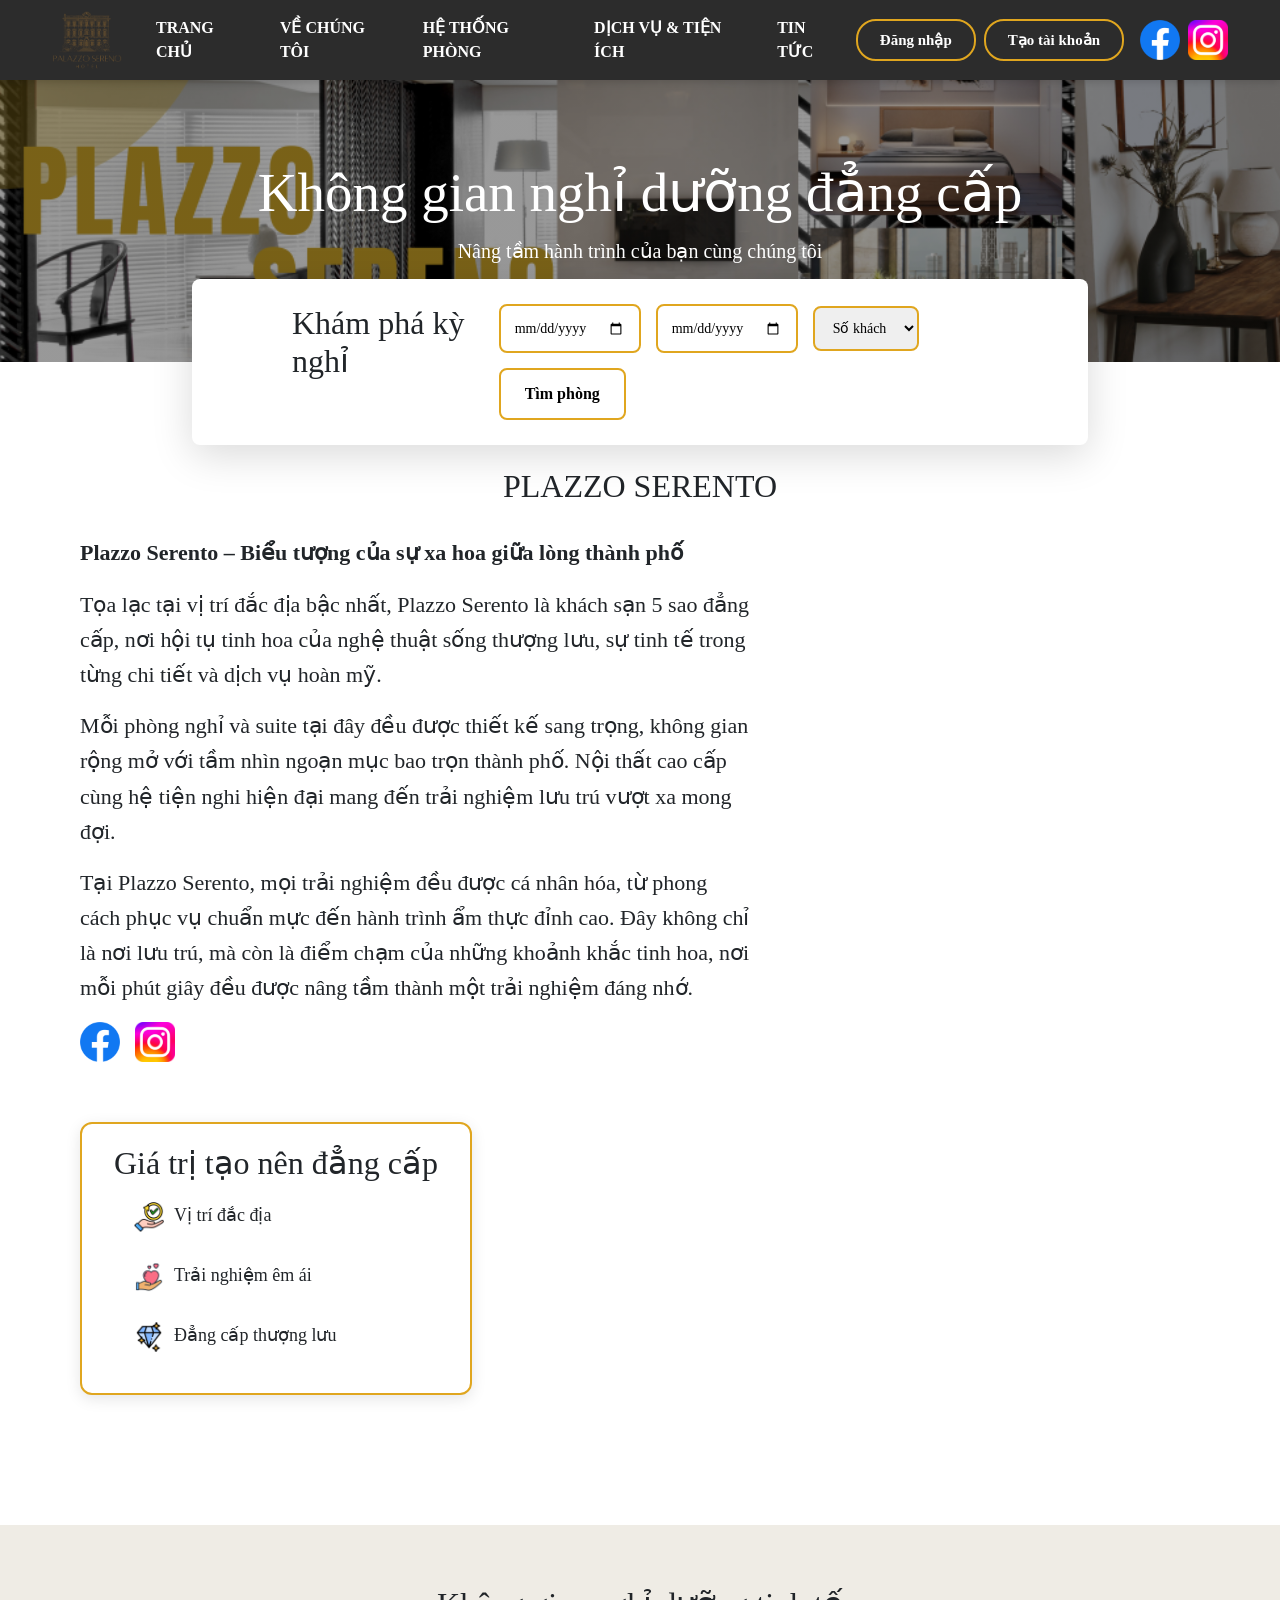
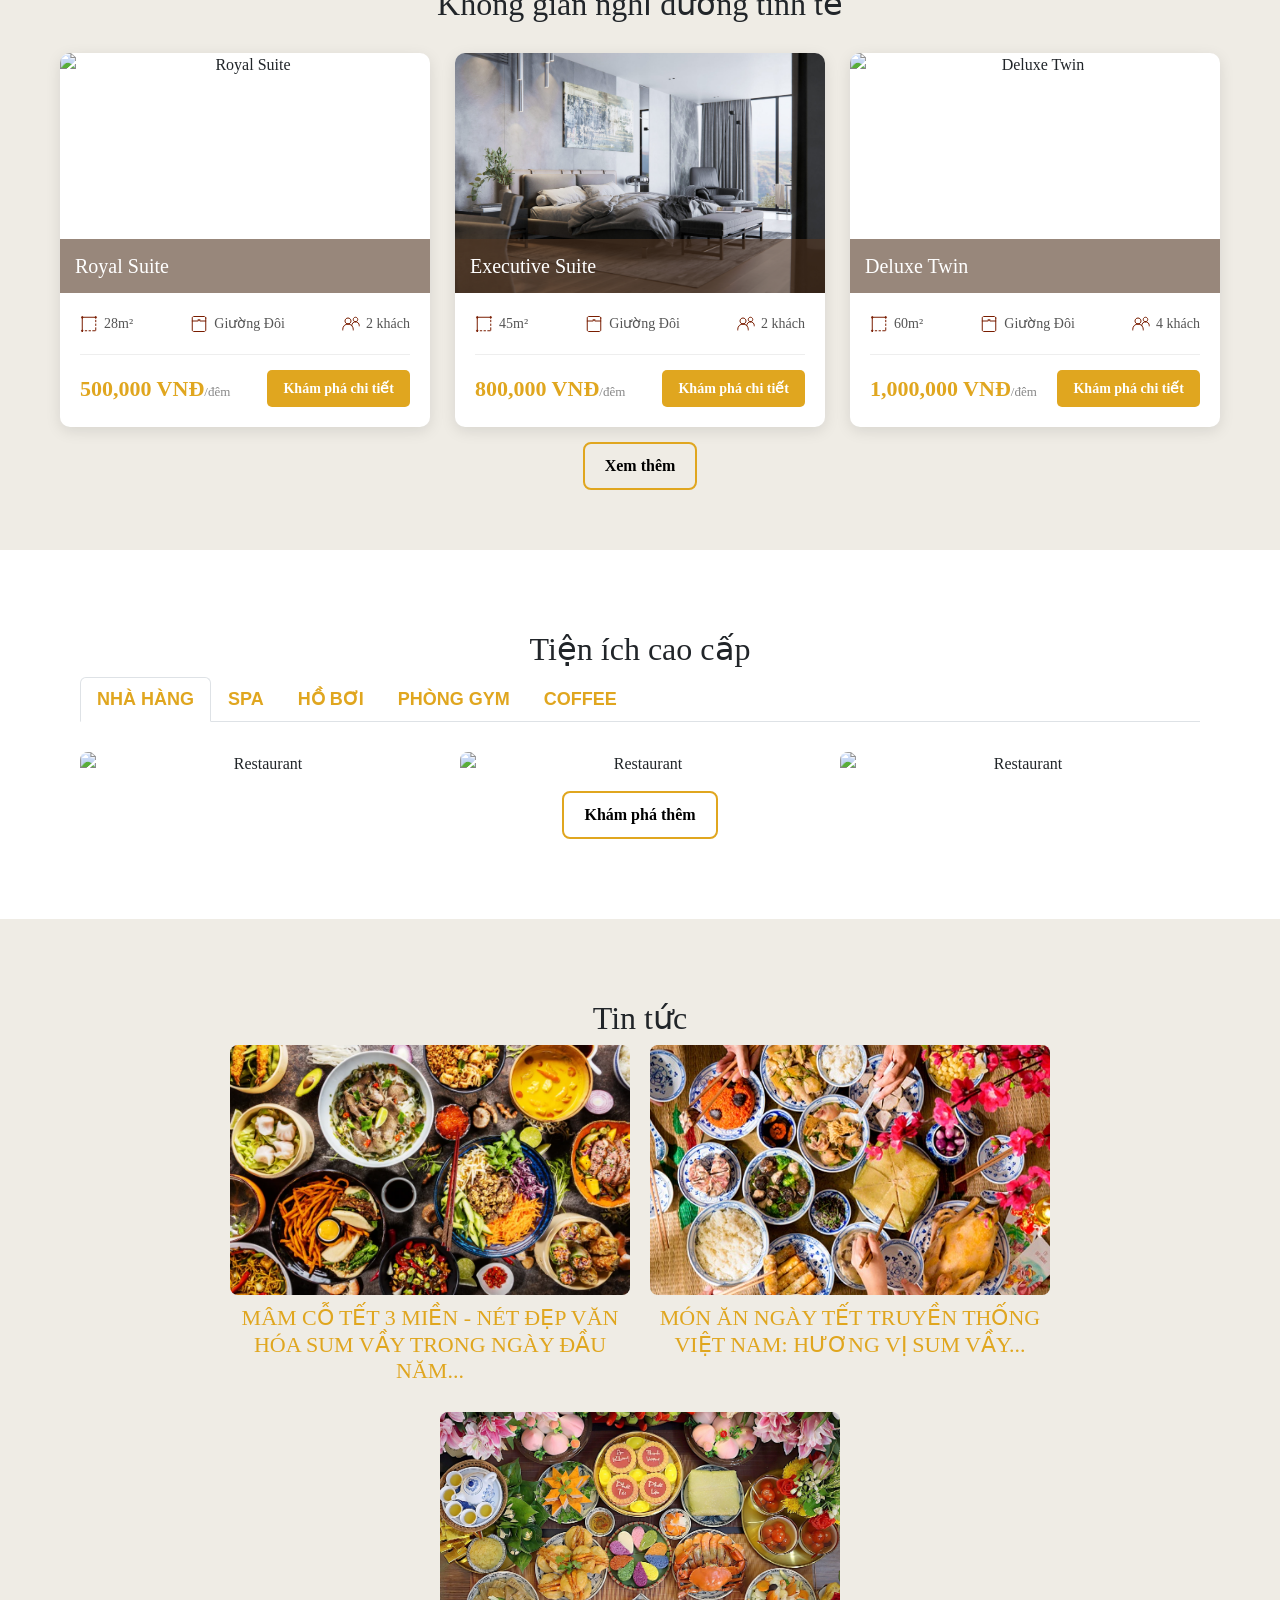
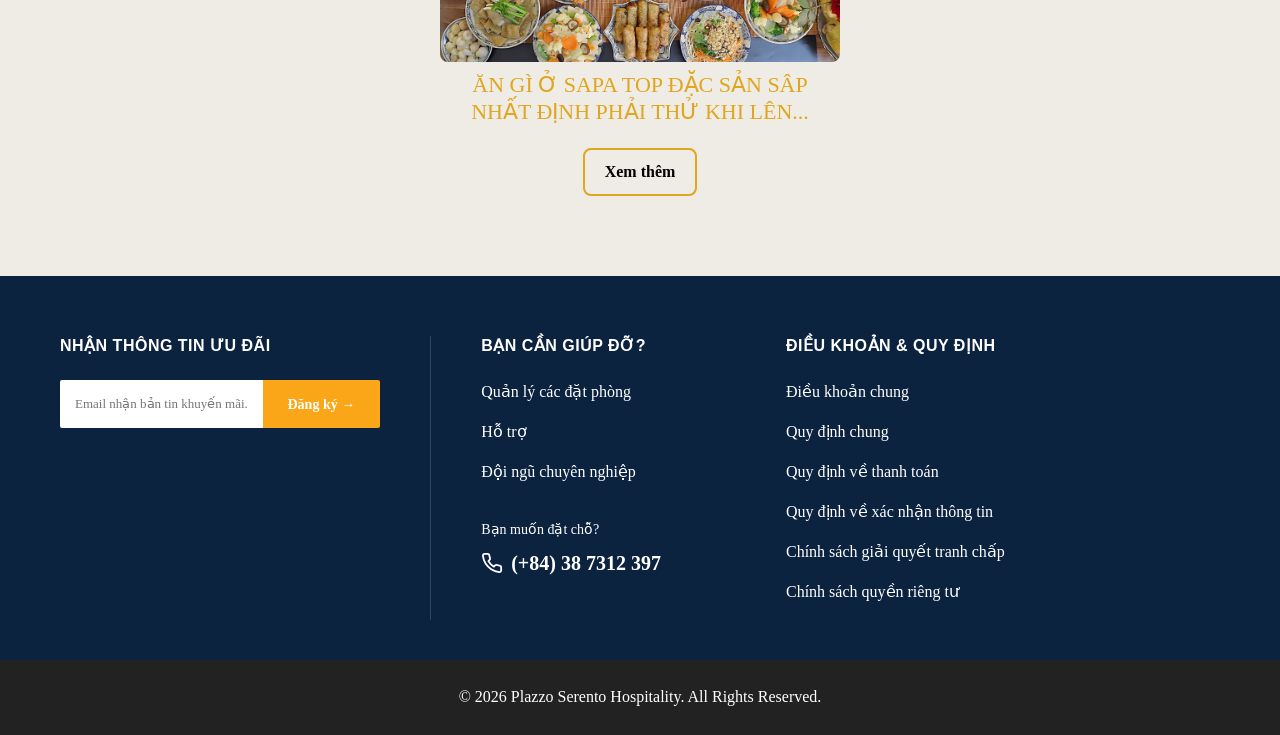
==== commit ab7d6503: "thu nha" ====
--- a/HTML/index.html
+++ b/HTML/index.html
@@ -1,521 +1,377 @@
-<!doctype html>
+<!DOCTYPE html>
 <html lang="en">
-  <head>
-    <meta charset="UTF-8" />
-    <meta name="viewport" content="width=device-width, initial-scale=1.0" />
-    <link rel="stylesheet" href="../CSS/bootstrap.min.css" />
+
+<head>
+    <meta charset="UTF-8">
+    <meta name="viewport" content="width=device-width, initial-scale=1.0">
+    <link rel="stylesheet" href="../CSS/bootstrap.min.css">
     <script src="../JS/jquery-4.0.0.min.js"></script>
     <script src="../JS/bootstrap.bundle.min.js"></script>
-    <link rel="stylesheet" href="../CSS/style.css" />
+    <link rel="stylesheet" href="../CSS/style.css">
     <title>Khách sạn Plazzo Serento</title>
-  </head>
-  <body>
+</head>
+
+<body>
     <!-- HEADER -->
     <nav class="navbar navbar-expand-lg navbar-dark custom-header sticky-top">
-      <div class="container-fluid">
-        <a class="navbar-brand" href="index.html">
-          <img src="../IMAGE/logo.png" alt="Hotel Logo" class="logo-img" />
-        </a>
-        <!-- NÚT HAMBURGER -->
-        <button
-          class="navbar-toggler"
-          type="button"
-          data-bs-toggle="collapse"
-          data-bs-target="#mainMenu"
-          aria-controls="mainMenu"
-          aria-expanded="false"
-          aria-label="Toggle navigation"
-        >
-          <span class="navbar-toggler-icon"></span>
-        </button>
-        <div class="collapse navbar-collapse" id="mainMenu">
-          <ul class="navbar-nav mx-auto mb-2 mb-lg-0 menu-center">
-            <li class="nav-item">
-              <a class="nav-link active" href="index.html">Trang chủ</a>
-            </li>
-            <li class="nav-item">
-              <a class="nav-link" href="#about">Về chúng tôi</a>
-            </li>
-            <li class="nav-item">
-              <a class="nav-link" href="#rooms">Hệ thống phòng</a>
-            </li>
-            <li class="nav-item">
-              <a class="nav-link" href="#facilities">Dịch vụ & tiện ích</a>
-            </li>
-            <li class="nav-item">
-              <a class="nav-link" href="promotion.html">Ưu đãi</a>
-            </li>
-            <li class="nav-item">
-              <a class="nav-link" href="#news">Tin tức</a>
-            </li>
-          </ul>
-          <div class="header-right d-flex align-items-center gap-3">
-            <div class="login-area d-flex gap-2" id="auth-area">
-              <a href="login.html" class="login-btn">Đăng nhập</a>
-              <a href="signup.html" class="login-btn">Tạo tài khoản</a>
-            </div>
-            <ul class="social-list d-flex align-items-center gap-2">
-              <li>
-                <a href="https://www.facebook.com/profile.php?id=100071590012338">
-                  <img src="../IMAGE/facebook.png" alt="Facebook" />
-                </a>
-              </li>
-
-              <li>
-                <a href="https://www.instagram.com/plazzo_serento/">
-                  <img src="../IMAGE/instagram.png" alt="Instagram" />
-                </a>
-              </li>
-            </ul>
-          </div>
-        </div>
-      </div>
+        <div class="container-fluid">
+            <a class="navbar-brand" href="index.html">
+                <img src="../IMAGE/logo.png" alt="Hotel Logo" class="logo-img">
+            </a>
+            <!-- NÚT HAMBURGER -->
+            <button class="navbar-toggler" type="button" data-bs-toggle="collapse" data-bs-target="#mainMenu"
+                aria-controls="mainMenu" aria-expanded="false" aria-label="Toggle navigation">
+                <span class="navbar-toggler-icon"></span>
+            </button>
+            <div class="collapse navbar-collapse" id="mainMenu">
+                <ul class="navbar-nav mx-auto mb-2 mb-lg-0 menu-center">
+                    <li class="nav-item">
+                        <a class="nav-link" href="../HTML/index.html">Trang chủ</a>
+                    </li>
+                    <li class="nav-item">
+                        <a class="nav-link" href="#about">Về chúng tôi</a>
+                    </li>
+                    <li class="nav-item">
+                        <a class="nav-link" href="#rooms">Hệ thống phòng</a>
+                    </li>
+                    <li class="nav-item">
+                        <a class="nav-link" href="#facilities">Dịch vụ & tiện ích</a>
+                    </li>
+                    <li class="nav-item">
+                        <a class="nav-link" href="#news">Tin tức</a>
+                    </li>
+                </ul>
+                <div class="header-right d-flex align-items-center gap-3">
+                    <div class="login-area d-flex gap-2" id="auth-area">
+                        <a href="login.html" class="login-btn">Đăng nhập</a>
+                        <a href="signup.html" class="login-btn">Tạo tài khoản</a>
+                    </div>
+                    <ul class="social-list d-flex align-items-center gap-2">
+                        <li>
+                            <a href="#">
+                                <img src="../IMAGE/facebook.png" alt="Facebook">
+                            </a>
+                        </li>
+
+                        <li>
+                            <a href="#">
+                                <img src="../IMAGE/instagram.png" alt="Instagram">
+                            </a>
+                        </li>
+                    </ul>
+                </div>
+            </div>
+        </div>
     </nav>
     <!-- HERO SECTION -->
     <section class="hero" id="home">
-      <div class="hero-text">
-        <h1>Không gian nghỉ dưỡng đẳng cấp</h1>
-        <p>Nâng tầm hành trình của bạn cùng chúng tôi</p>
-      </div>
+        <div class="hero-text">
+            <h1>Không gian nghỉ dưỡng đẳng cấp</h1>
+            <p>Nâng tầm hành trình của bạn cùng chúng tôi</p>
+        </div>
     </section>
     <div class="box-wrapper">
-      <div class="booking-box">
-        <h2>Khám phá kỳ nghỉ</h2>
-
-        <form
-          action="rooms.html"
-          method="get"
-          class="booking-form"
-          id="search-form"
-        >
-          <div>
-            <input type="date" name="checkin" id="checkin" />
-            <div id="errCheckin" style="color: red; font-size: 14px"></div>
-          </div>
-
-          <div>
-            <input type="date" name="checkout" id="checkout" />
-            <div id="errCheckout" style="color: red; font-size: 14px"></div>
-          </div>
-
-          <div>
-            <select name="guests" id="guests">
-              <option value="">Số khách</option>
-              <option value="1">1 người</option>
-              <option value="2">2 người</option>
-              <option value="3">3 người</option>
-              <option value="4">4 người</option>
-              <option value="5">5 người</option>
-              <option value="6">6 người</option>
-            </select>
-            <div id="errGuests" style="color: red; font-size: 14px"></div>
-          </div>
-          <button type="button" id="btnSearch">Tìm phòng</button>
-        </form>
-      </div>
+        <div class="booking-box">
+            <h2>Khám phá kỳ nghỉ</h2>
+
+            <form action="rooms.html" method="get" class="booking-form" id="search-form">
+
+                <div>
+                    <input type="date" name="checkin" id="checkin">
+                    <div id="errCheckin" style="color:red; font-size:14px;"></div>
+                </div>
+
+                <div>
+                    <input type="date" name="checkout" id="checkout">
+                    <div id="errCheckout" style="color:red; font-size:14px;"></div>
+                </div>
+
+                <div>
+                    <select name="guests" id="guests">
+                        <option value="">Số khách</option>
+                        <option value="1">1 người</option>
+                        <option value="2">2 người</option>
+                        <option value="3">3 người</option>
+                        <option value="4">4 người</option>
+                        <option value="5">5 người</option>
+                        <option value="6">6 người</option>
+                    </select>
+                    <div id="errGuests" style="color:red; font-size:14px;"></div>
+                </div>
+                <button type="button" id="btnSearch">Tìm phòng</button>
+            </form>
+        </div>
     </div>
     <!--ABOUT SECTION-->
     <section class="about" id="about">
-      <div class="about-title">
-        <h2>Plazzo Serento</h2>
-      </div>
-      <div class="about-container">
-        <div class="about-us">
-          <p>
-            <b>Plazzo Serento – Biểu tượng của sự xa hoa giữa lòng thành phố</b>
-          </p>
-          <p>
-            Tọa lạc tại vị trí đắc địa bậc nhất, Plazzo Serento là khách sạn 5
-            sao đẳng cấp, nơi hội tụ tinh hoa của nghệ thuật sống thượng lưu, sự
-            tinh tế trong từng chi tiết và dịch vụ hoàn mỹ.
-          </p>
-
-          <p></p>
-          <p>
-            Mỗi phòng nghỉ và suite tại đây đều được thiết kế sang trọng, không
-            gian rộng mở với tầm nhìn ngoạn mục bao trọn thành phố. Nội thất cao
-            cấp cùng hệ tiện nghi hiện đại mang đến trải nghiệm lưu trú vượt xa
-            mong đợi.
-          </p>
-          <p>
-            Tại Plazzo Serento, mọi trải nghiệm đều được cá nhân hóa, từ phong
-            cách phục vụ chuẩn mực đến hành trình ẩm thực đỉnh cao. Đây không
-            chỉ là nơi lưu trú, mà còn là điểm chạm của những khoảnh khắc tinh
-            hoa, nơi mỗi phút giây đều được nâng tầm thành một trải nghiệm đáng
-            nhớ.
-          </p>
-          <ul class="contact">
-            <li>
-              <a href="#"><img src="../IMAGE/facebook.png" alt="Facebook" /></a>
-            </li>
-            <li>
-              <a href="#"
-                ><img src="../IMAGE/instagram.png" alt="Instagram"
-              /></a>
-            </li>
-          </ul>
-        </div>
-
-        <div class="about-box">
-          <h2>Giá trị tạo nên đẳng cấp</h2>
-          <ul>
-            <li><img src="../IMAGE/convenience.png" />Vị trí đắc địa</li>
-            <li><img src="../IMAGE/support.png" />Trải nghiệm êm ái</li>
-            <li><img src="../IMAGE/diamond.png" />Đẳng cấp thượng lưu</li>
-          </ul>
-        </div>
-      </div>
+        <div class="about-title">
+            <h2>Plazzo Serento</h2>
+        </div>
+        <div class="about-container">
+            <div class="about-us">
+                <p><b>Plazzo Serento – Biểu tượng của sự xa hoa giữa lòng thành phố</b></p>
+                <p>Tọa lạc tại vị trí đắc địa bậc nhất, Plazzo Serento là khách sạn 5 sao đẳng cấp, nơi hội tụ tinh hoa
+                    của nghệ thuật sống thượng lưu, sự tinh tế trong từng chi tiết và dịch vụ hoàn mỹ.
+                <p>
+                <p>Mỗi phòng nghỉ và suite tại đây đều được thiết kế sang trọng, không gian rộng mở với tầm nhìn ngoạn
+                    mục bao trọn thành phố. Nội thất cao cấp cùng hệ tiện nghi hiện đại mang đến trải nghiệm lưu trú
+                    vượt xa mong đợi.</p>
+                <p>Tại Plazzo Serento, mọi trải nghiệm đều được cá nhân hóa, từ phong cách phục vụ chuẩn mực đến hành
+                    trình ẩm thực đỉnh cao. Đây không chỉ là nơi lưu trú, mà còn là điểm chạm của những khoảnh khắc tinh
+                    hoa, nơi mỗi phút giây đều được nâng tầm thành một trải nghiệm đáng nhớ.</p>
+                <ul class="contact">
+                    <li><a href="#"><img src="../IMAGE/facebook.png" alt="Facebook"></a></li>
+                    <li><a href="#"><img src="../IMAGE/instagram.png" alt="Instagram"></a></li>
+                </ul>
+            </div>
+
+            <div class="about-box">
+                <h2>Giá trị tạo nên đẳng cấp</h2>
+                <ul>
+                    <li><img src="../IMAGE/convenience.png">Vị trí đắc địa</li>
+                    <li><img src="../IMAGE/support.png">Trải nghiệm êm ái</li>
+                    <li><img src="../IMAGE/diamond.png">Đẳng cấp thượng lưu</li>
+                </ul>
+            </div>
+        </div>
     </section>
     <!-- ROOMS SECTION -->
     <section class="rooms-section" id="rooms">
-      <h2>Không gian nghỉ dưỡng tinh tế</h2>
-      <div class="rooms-container">
-        <div class="room-card">
-          <div class="room-image-block">
-            <img src="../IMAGE/room1.png" alt="Royal Suite" />
-            <div class="room-title-overlay">Royal Suite</div>
-          </div>
-          <div class="room-details">
-            <div class="room-info-icons">
-              <div class="info-item">
-                <img src="../IMAGE/dien_tich.svg" alt="Area" />
-                <span>28m²</span>
-              </div>
-              <div class="info-item">
-                <img src="../IMAGE/loai-giuong.svg" alt="Bed" />
-                <span>Giường Đôi</span>
-              </div>
-              <div class="info-item">
-                <img src="../IMAGE/so-nguoi.svg" alt="People" />
-                <span>2 khách</span>
-              </div>
-            </div>
-            <div class="room-footer">
-              <div class="price"><b>500,000 VNĐ</b><span>/đêm</span></div>
-              <a href="room-detail.html#royal-suite" class="detail-btn"
-                >Khám phá chi tiết</a
-              >
-            </div>
-          </div>
-        </div>
-        <div class="room-card">
-          <div class="room-image-block">
-            <img src="../IMAGE/room2.png" alt="Executive Suite" />
-            <div class="room-title-overlay">Executive Suite</div>
-          </div>
-          <div class="room-details">
-            <div class="room-info-icons">
-              <div class="info-item">
-                <img src="../IMAGE/dien_tich.svg" alt="Area" />
-                <span>45m²</span>
-              </div>
-              <div class="info-item">
-                <img src="../IMAGE/loai-giuong.svg" alt="Bed" />
-                <span>Giường Đôi</span>
-              </div>
-              <div class="info-item">
-                <img src="../IMAGE/so-nguoi.svg" alt="People" />
-                <span>2 khách</span>
-              </div>
-            </div>
-            <div class="room-footer">
-              <div class="price"><b>800,000 VNĐ</b><span>/đêm</span></div>
-              <a href="room-detail.html#executive-suite" class="detail-btn"
-                >Khám phá chi tiết</a
-              >
-            </div>
-          </div>
-        </div>
-        <div class="room-card">
-          <div class="room-image-block">
-            <img src="../IMAGE/room3.png" alt="Deluxe Twin" />
-            <div class="room-title-overlay">Deluxe Twin</div>
-          </div>
-          <div class="room-details">
-            <div class="room-info-icons">
-              <div class="info-item">
-                <img src="../IMAGE/dien_tich.svg" alt="Area" />
-                <span>60m²</span>
-              </div>
-              <div class="info-item">
-                <img src="../IMAGE/loai-giuong.svg" alt="Bed" />
-                <span>Giường Đôi</span>
-              </div>
-              <div class="info-item">
-                <img src="../IMAGE/so-nguoi.svg" alt="People" />
-                <span>4 khách</span>
-              </div>
-            </div>
-            <div class="room-footer">
-              <div class="price"><b>1,000,000 VNĐ</b><span>/đêm</span></div>
-              <a href="room-detail.html#deluxe-twin" class="detail-btn"
-                >Khám phá chi tiết</a
-              >
-            </div>
-          </div>
-        </div>
-      </div>
-      <div class="moreinfo">
-        <a href="room-detail.html">Xem thêm</a>
-      </div>
-    </section>
-
-    <!-- FACILITIES SECTION --><!--dùng bootstrap data-bs-toggle-->
+        <h2>Không gian nghỉ dưỡng tinh tế</h2>
+        <div class="rooms-container">
+            <div class="room-card">
+                <div class="room-image-block">
+                    <img src="../IMAGE/room1.png" alt="Royal Suite">
+                    <div class="room-title-overlay">Royal Suite</div>
+                </div>
+                <div class="room-details">
+                    <div class="room-info-icons">
+                        <div class="info-item">
+                            <img src="../IMAGE/dien_tich.svg" alt="Area"> <span>28m²</span>
+                        </div>
+                        <div class="info-item">
+                            <img src="../IMAGE/loai-giuong.svg" alt="Bed"> <span>Giường Đôi</span>
+                        </div>
+                        <div class="info-item">
+                            <img src="../IMAGE/so-nguoi.svg" alt="People"> <span>2 khách</span>
+                        </div>
+                    </div>
+                    <div class="room-footer">
+                        <div class="price"><b>500,000 VNĐ</b><span>/đêm</span></div>
+                        <a href="room-detail.html#royal-suite" class="detail-btn">Khám phá chi tiết</a>
+                    </div>
+                </div>
+            </div>
+            <div class="room-card">
+                <div class="room-image-block">
+                    <img src="../IMAGE/room2.png" alt="Executive Suite">
+                    <div class="room-title-overlay">Executive Suite</div>
+                </div>
+                <div class="room-details">
+                    <div class="room-info-icons">
+                        <div class="info-item">
+                            <img src="../IMAGE/dien_tich.svg" alt="Area"> <span>45m²</span>
+                        </div>
+                        <div class="info-item">
+                            <img src="../IMAGE/loai-giuong.svg" alt="Bed"> <span>Giường Đôi</span>
+                        </div>
+                        <div class="info-item">
+                            <img src="../IMAGE/so-nguoi.svg" alt="People"> <span>2 khách</span>
+                        </div>
+                    </div>
+                    <div class="room-footer">
+                        <div class="price"><b>800,000 VNĐ</b><span>/đêm</span></div>
+                        <a href="room-detail.html#executive-suite" class="detail-btn">Khám phá chi tiết</a>
+                    </div>
+                </div>
+            </div>
+            <div class="room-card">
+                <div class="room-image-block">
+                    <img src="../IMAGE/room3.png" alt="Deluxe Twin">
+                    <div class="room-title-overlay">Deluxe Twin</div>
+                </div>
+                <div class="room-details">
+                    <div class="room-info-icons">
+                        <div class="info-item">
+                            <img src="../IMAGE/dien_tich.svg" alt="Area"> <span>60m²</span>
+                        </div>
+                        <div class="info-item">
+                            <img src="../IMAGE/loai-giuong.svg" alt="Bed"> <span>Giường Đôi</span>
+                        </div>
+                        <div class="info-item">
+                            <img src="../IMAGE/so-nguoi.svg" alt="People"> <span>4 khách</span>
+                        </div>
+                    </div>
+                    <div class="room-footer">
+                        <div class="price"><b>1,000,000 VNĐ</b><span>/đêm</span></div>
+                        <a href="room-detail.html#deluxe-twin" class="detail-btn">Khám phá chi tiết</a>
+                    </div>
+                </div>
+            </div>
+        </div>
+        <div class="moreinfo">
+            <a href="room-detail.html">Xem thêm</a>
+        </div>
+    </section>
+    <!-- FACILITIES SECTION -->
     <section class="facilities" id="facilities">
-      <h2>Tiện ích cao cấp</h2>
-      <div class="nav nav-tabs" id="nav-tab">
-        <button
-          class="nav-link active"
-          data-bs-toggle="tab"
-          data-bs-target="#restaurant"
-          aria-selected="true"
-        >
-          NHÀ HÀNG
-        </button>
-        <button
-          class="nav-link"
-          data-bs-toggle="tab"
-          data-bs-target="#spa"
-          aria-selected="false"
-        >
-          SPA
-        </button>
-        <button
-          class="nav-link"
-          data-bs-toggle="tab"
-          data-bs-target="#pool"
-          aria-selected="false"
-        >
-          HỒ BƠI
-        </button>
-        <button
-          class="nav-link"
-          data-bs-toggle="tab"
-          data-bs-target="#gym"
-          aria-selected="false"
-        >
-          PHÒNG GYM
-        </button>
-        <button
-          class="nav-link"
-          data-bs-toggle="tab"
-          data-bs-target="#coffee"
-          aria-selected="false"
-        >
-          COFFEE
-        </button>
-      </div>
-
-      <div class="tab-content">
-        <!--restaurant-->
-        <div class="tab-pane fade show active" id="restaurant">
-          <div class="img-info">
-            <img
-              src="../IMAGE/restaurant1.png"
-              onclick="openFacilities('restaurant', 0)"
-            />
-            <img
-              src="../IMAGE/restaurant2.png"
-              onclick="openFacilities('restaurant', 1)"
-            />
-            <img
-              src="../IMAGE/restaurant3.png"
-              onclick="openFacilities('restaurant', 2)"
-            />
-          </div>
-          <div class="moreinfo">
-            <a href="../HTML/facilities.html">Khám phá thêm</a>
-          </div>
-        </div>
-
-        <div class="tab-pane fade" id="spa">
-          <div class="img-info">
-            <img src="../IMAGE/spa1.png" onclick="openFacilities('spa', 0)" />
-            <img src="../IMAGE/spa2.png" onclick="openFacilities('spa', 1)" />
-            <img src="../IMAGE/spa3.png" onclick="openFacilities('spa', 2)" />
-          </div>
-          <div class="moreinfo">
-            <a href="../HTML/facilities.html">Khám phá thêm</a>
-          </div>
-        </div>
-
-        <div class="tab-pane fade" id="pool">
-          <div class="img-info">
-            <img src="../IMAGE/pool1.png" onclick="openFacilities('pool', 0)" />
-            <img src="../IMAGE/pool2.png" onclick="openFacilities('pool', 1)" />
-            <img src="../IMAGE/pool3.png" onclick="openFacilities('pool', 2)" />
-          </div>
-          <div class="moreinfo">
-            <a href="../HTML/facilities.html">Khám phá thêm</a>
-          </div>
-        </div>
-        <div class="tab-pane fade" id="gym">
-          <div class="img-info">
-            <img src="../IMAGE/gym1.png" onclick="openFacilities('gym', 0)" />
-            <img src="../IMAGE/gym2.png" onclick="openFacilities('gym', 1)" />
-            <img src="../IMAGE/gym3.png" onclick="openFacilities('gym', 2)" />
-          </div>
-          <div class="moreinfo">
-            <a href="../HTML/facilities.html">Khám phá thêm</a>
-          </div>
-        </div>
-        <div class="tab-pane fade" id="coffee">
-          <div class="img-info">
-            <img
-              src="../IMAGE/coffe1.png"
-              onclick="openFacilities('coffee', 0)"
-            />
-            <img
-              src="../IMAGE/coffe2.png"
-              onclick="openFacilities('coffee', 1)"
-            />
-            <img
-              src="../IMAGE/coffe3.png"
-              onclick="openFacilities('coffee', 2)"
-            />
-          </div>
-          <div class="moreinfo">
-            <a href="../HTML/facilities.html">Khám phá thêm</a>
-          </div>
-        </div>
-      </div>
-
-      <!-- Bootstrap Modal -->
-      <div id="facilityModal" class="facility-modal">
-        <div class="facility-container">
-          <!-- LEFT: IMAGE -->
-          <div class="facility-gallery">
-            <img id="facilityMainImg" />
-            <div class="thumbs"></div>
-          </div>
-
-          <!-- RIGHT: INFO -->
-          <div class="facility-info">
-            <span class="close-btn" onclick="closeFacilities()">✕</span>
-            <h2 id="facilityTitle"></h2>
-            <p id="facilityText" class="facility-text"></p>
-          </div>
-        </div>
-      </div>
+        <h2>Tiện ích cao cấp</h2>
+
+        <div class="nav nav-tabs" id="nav-tab">
+            <button class="nav-link active" data-bs-toggle="tab" data-bs-target="#restaurant" aria-selected="true">
+                NHÀ HÀNG
+            </button>
+            <button class="nav-link" data-bs-toggle="tab" data-bs-target="#spa" aria-selected="false">
+                SPA
+            </button>
+            <button class="nav-link" data-bs-toggle="tab" data-bs-target="#pool" aria-selected="false">
+                HỒ BƠI
+            </button>
+            <button class="nav-link" data-bs-toggle="tab" data-bs-target="#gym" aria-selected="false">
+                PHÒNG GYM
+            </button>
+            <button class="nav-link" data-bs-toggle="tab" data-bs-target="#coffee" aria-selected="false">
+                COFFEE
+            </button>
+        </div>
+
+        <div class="tab-content">
+            <div class="tab-pane fade show active" id="restaurant">
+                <div class="img-info">
+                    <img src="../IMAGE/restaurant1.png" alt="Restaurant">
+                    <img src="../IMAGE/restaurant2.png" alt="Restaurant">
+                    <img src="../IMAGE/restaurant3.png" alt="Restaurant">
+                </div>
+                <div class="moreinfo">
+                    <a href="../HTML/facilities.html">Khám phá thêm</a>
+                </div>
+            </div>
+
+            <div class="tab-pane fade" id="spa">
+                <div class="img-info">
+                    <img src="../IMAGE/spa1.png" alt="SPA">
+                    <img src="../IMAGE/spa2.png" alt="SPA">
+                    <img src="../IMAGE/spa3.png" alt="SPA">
+                </div>
+                <div class="moreinfo">
+                    <a href="../HTML/facilities.html">Khám phá thêm</a>
+                </div>
+            </div>
+
+            <div class="tab-pane fade" id="pool">
+                <div class="img-info">
+                    <img src="../IMAGE/pool1.png" alt="POOL">
+                    <img src="../IMAGE/pool2.png" alt="POOL">
+                    <img src="../IMAGE/pool3.png" alt="POOL">
+                </div>
+                <div class="moreinfo">
+                    <a href="../HTML/facilities.html">Khám phá thêm</a>
+                </div>
+            </div>
+
+            <div class="tab-pane fade" id="gym">
+                <div class="img-info">
+                    <img src="../IMAGE/gym1.png" alt="GYM">
+                    <img src="../IMAGE/gym2.png" alt="GYM">
+                    <img src="../IMAGE/gym3.png" alt="GYM">
+                </div>
+                <div class="moreinfo">
+                    <a href="../HTML/facilities.html">Khám phá thêm</a>
+                </div>
+            </div>
+
+            <div class="tab-pane fade" id="coffee">
+                <div class="img-info">
+                    <img src="../IMAGE/coffe1.png" alt="COFFEE SHOP">
+                    <img src="../IMAGE/coffe2.png" alt="COFFEE SHOP">
+                    <img src="../IMAGE/coffe3.png" alt="COFFEE SHOP">
+                </div>
+                <div class="moreinfo">
+                    <a href="../HTML/facilities.html">Khám phá thêm</a>
+                </div>
+            </div>
+
+        </div>
     </section>
     <!-- NEWS SECTION -->
     <section class="news-section" id="news">
-      <h2>Tin tức</h2>
-      <div class="news-container">
-        <div class="news-card">
-          <a href="news-detail.html?id=news1" class="news-link">
-            <img
-              src="../IMAGE/news (2).webp"
-              alt="News 1"
-              style="height: 250px"
-            />
-            <h3 class="news-title" style="margin-top: 10px">
-              MÂM CỖ TẾT 3 MIỀN - NÉT ĐẸP VĂN HÓA SUM VẦY TRONG NGÀY ĐẦU NĂM...
-            </h3>
-          </a>
-        </div>
-        <div class="news-card">
-          <a href="news-detail.html?id=news2" class="news-link">
-            <img
-              src="../IMAGE/news (10).jpg"
-              alt="News 2"
-              style="height: 250px"
-            />
-            <h3 class="news-title" style="margin-top: 10px">
-              MÓN ĂN NGÀY TẾT TRUYỀN THỐNG VIỆT NAM: HƯƠNG VỊ SUM VẦY...
-            </h3>
-          </a>
-        </div>
-        <div class="news-card">
-          <a href="news-detail.html?id=news3" class="news-link">
-            <img
-              src="../IMAGE/news (11).jpg"
-              alt="News 3"
-              style="height: 250px"
-            />
-            <h3 class="news-title" style="margin-top: 10px">
-              ĂN GÌ Ở SAPA TOP ĐẶC SẢN SÂP NHẤT ĐỊNH PHẢI THỬ KHI LÊN...
-            </h3>
-          </a>
-        </div>
-      </div>
-      <div class="moreinfo">
-        <a href="news.html">Xem thêm</a>
-      </div>
+        <h2>Tin tức</h2>
+        <div class="news-container">
+            <div class="news-card">
+                <a href="news-detail.html?id=news1" class="news-link">
+                    <img src="../IMAGE/news (2).webp" alt="News 1" style="height: 250px;">
+                    <h3 class="news-title" style="margin-top: 10px;">MÂM CỖ TẾT 3 MIỀN - NÉT ĐẸP VĂN HÓA SUM VẦY TRONG
+                        NGÀY ĐẦU NĂM...</h3>
+                </a>
+            </div>
+            <div class="news-card">
+                <a href="news-detail.html?id=news2" class="news-link">
+                    <img src="../IMAGE/news (10).jpg" alt="News 2" style="height: 250px;">
+                    <h3 class="news-title" style="margin-top: 10px;">MÓN ĂN NGÀY TẾT TRUYỀN THỐNG VIỆT NAM: HƯƠNG VỊ SUM
+                        VẦY...</h3>
+                </a>
+            </div>
+            <div class="news-card">
+                <a href="news-detail.html?id=news3" class="news-link">
+                    <img src="../IMAGE/news (11).jpg" alt="News 3" style="height: 250px;">
+                    <h3 class="news-title" style="margin-top: 10px;">ĂN GÌ Ở SAPA TOP ĐẶC SẢN SÂP NHẤT ĐỊNH PHẢI THỬ KHI
+                        LÊN...</h3>
+                </a>
+            </div>
+        </div>
+        <div class="moreinfo">
+            <a href="news.html">Xem thêm</a>
+        </div>
     </section>
 
     <footer class="main-footer">
-      <div class="footer-container">
-        <div class="footer-col">
-          <h4>NHẬN THÔNG TIN ƯU ĐÃI</h4>
-          <form
-            class="newsletter-form"
-            onsubmit="
-              event.preventDefault();
-              alert('Cảm ơn bạn đã đăng ký!');
-            "
-          >
-            <input
-              type="email"
-              placeholder="Email nhận bản tin khuyến mãi..."
-              required
-            />
-            <button type="submit">Đăng ký &rarr;</button>
-          </form>
-        </div>
-
-        <div class="footer-col">
-          <h4>BẠN CẦN GIÚP ĐỠ?</h4>
-          <ul class="footer-links">
-            <li><a href="#">Quản lý các đặt phòng</a></li>
-            <li><a href="https://www.facebook.com/profile.php?id=100071590012338">Hỗ trợ</a></li>
-            <li><a href="../HTML/team.html">Đội ngũ chuyên nghiệp</a></li>
-          </ul>
-          <div class="booking-contact">
-            <p>Bạn muốn đặt chỗ?</p>
-            <div class="phone">
-              <svg
-                width="22"
-                height="22"
-                viewBox="0 0 24 24"
-                fill="none"
-                stroke="currentColor"
-                stroke-width="2"
-                stroke-linecap="round"
-                stroke-linejoin="round"
-              >
-                <path
-                  d="M22 16.92v3a2 2 0 0 1-2.18 2 19.79 19.79 0 0 1-8.63-3.07 19.5 19.5 0 0 1-6-6 19.79 19.79 0 0 1-3.07-8.67A2 2 0 0 1 4.11 2h3a2 2 0 0 1 2 1.72 12.84 12.84 0 0 0 .7 2.81 2 2 0 0 1-.45 2.11L8.09 9.91a16 16 0 0 0 6 6l1.27-1.27a2 2 0 0 1 2.11-.45 12.84 12.84 0 0 0 2.81.7A2 2 0 0 1 22 16.92z"
-                ></path>
-              </svg>
-              (+84) 38 7312 397
-            </div>
-          </div>
-        </div>
-        <div class="footer-col">
-          <h4>ĐIỀU KHOẢN & QUY ĐỊNH</h4>
-          <ul class="footer-links">
-            <li><a href="rules.html#chung">Điều khoản chung</a></li>
-            <li><a href="rules.html#quydinh">Quy định chung</a></li>
-            <li><a href="rules.html#thanhtoan">Quy định về thanh toán</a></li>
-            <li>
-              <a href="rules.html#xacnhan">Quy định về xác nhận thông tin</a>
-            </li>
-            <li>
-              <a href="rules.html#tranhchap"
-                >Chính sách giải quyết tranh chấp</a
-              >
-            </li>
-            <li><a href="rules.html#riengtu">Chính sách quyền riêng tư</a></li>
-          </ul>
-        </div>
-      </div>
+        <div class="footer-container">
+            <div class="footer-col">
+                <h4>NHẬN THÔNG TIN ƯU ĐÃI</h4>
+                <form class="newsletter-form" onsubmit="event.preventDefault(); alert('Cảm ơn bạn đã đăng ký!');">
+                    <input type="email" placeholder="Email nhận bản tin khuyến mãi..." required>
+                    <button type="submit">Đăng ký &rarr;</button>
+                </form>
+            </div>
+
+            <div class="footer-col">
+                <h4>BẠN CẦN GIÚP ĐỠ?</h4>
+                <ul class="footer-links">
+                    <li><a href="#">Quản lý các đặt phòng</a></li>
+                    <li><a href="#">Hỗ trợ</a></li>
+                    <li><a href="../HTML/team.html">Đội ngũ chuyên nghiệp</a></li>
+                </ul>
+                <div class="booking-contact">
+                    <p>Bạn muốn đặt chỗ?</p>
+                    <div class="phone">
+                        <svg width="22" height="22" viewBox="0 0 24 24" fill="none" stroke="currentColor"
+                            stroke-width="2" stroke-linecap="round" stroke-linejoin="round">
+                            <path
+                                d="M22 16.92v3a2 2 0 0 1-2.18 2 19.79 19.79 0 0 1-8.63-3.07 19.5 19.5 0 0 1-6-6 19.79 19.79 0 0 1-3.07-8.67A2 2 0 0 1 4.11 2h3a2 2 0 0 1 2 1.72 12.84 12.84 0 0 0 .7 2.81 2 2 0 0 1-.45 2.11L8.09 9.91a16 16 0 0 0 6 6l1.27-1.27a2 2 0 0 1 2.11-.45 12.84 12.84 0 0 0 2.81.7A2 2 0 0 1 22 16.92z">
+                            </path>
+                        </svg>
+                        (+84) 38 7312 397
+                    </div>
+                </div>
+            </div>
+            <div class="footer-col">
+                <h4>ĐIỀU KHOẢN & QUY ĐỊNH</h4>
+                <ul class="footer-links">
+                    <li><a href="rules.html#chung">Điều khoản chung</a></li>
+                    <li><a href="rules.html#quydinh">Quy định chung</a></li>
+                    <li><a href="rules.html#thanhtoan">Quy định về thanh toán</a></li>
+                    <li><a href="rules.html#xacnhan">Quy định về xác nhận thông tin</a></li>
+                    <li><a href="rules.html#tranhchap">Chính sách giải quyết tranh chấp</a></li>
+                    <li><a href="rules.html#riengtu">Chính sách quyền riêng tư</a></li>
+                </ul>
+            </div>
+        </div>
     </footer>
     <!-- FOOTER -->
     <footer id="footer-bottom">
-      <p>© 2026 Plazzo Serento Hospitality. All Rights Reserved.</p>
+        <p> © 2026 Plazzo Serento Hospitality. All Rights Reserved.</p>
     </footer>
     <script src="../JS/index.js"></script>
-    <script src="../JS/facilities.js"></script>
-  </body>
-</html>
+</body>
+
+</html>
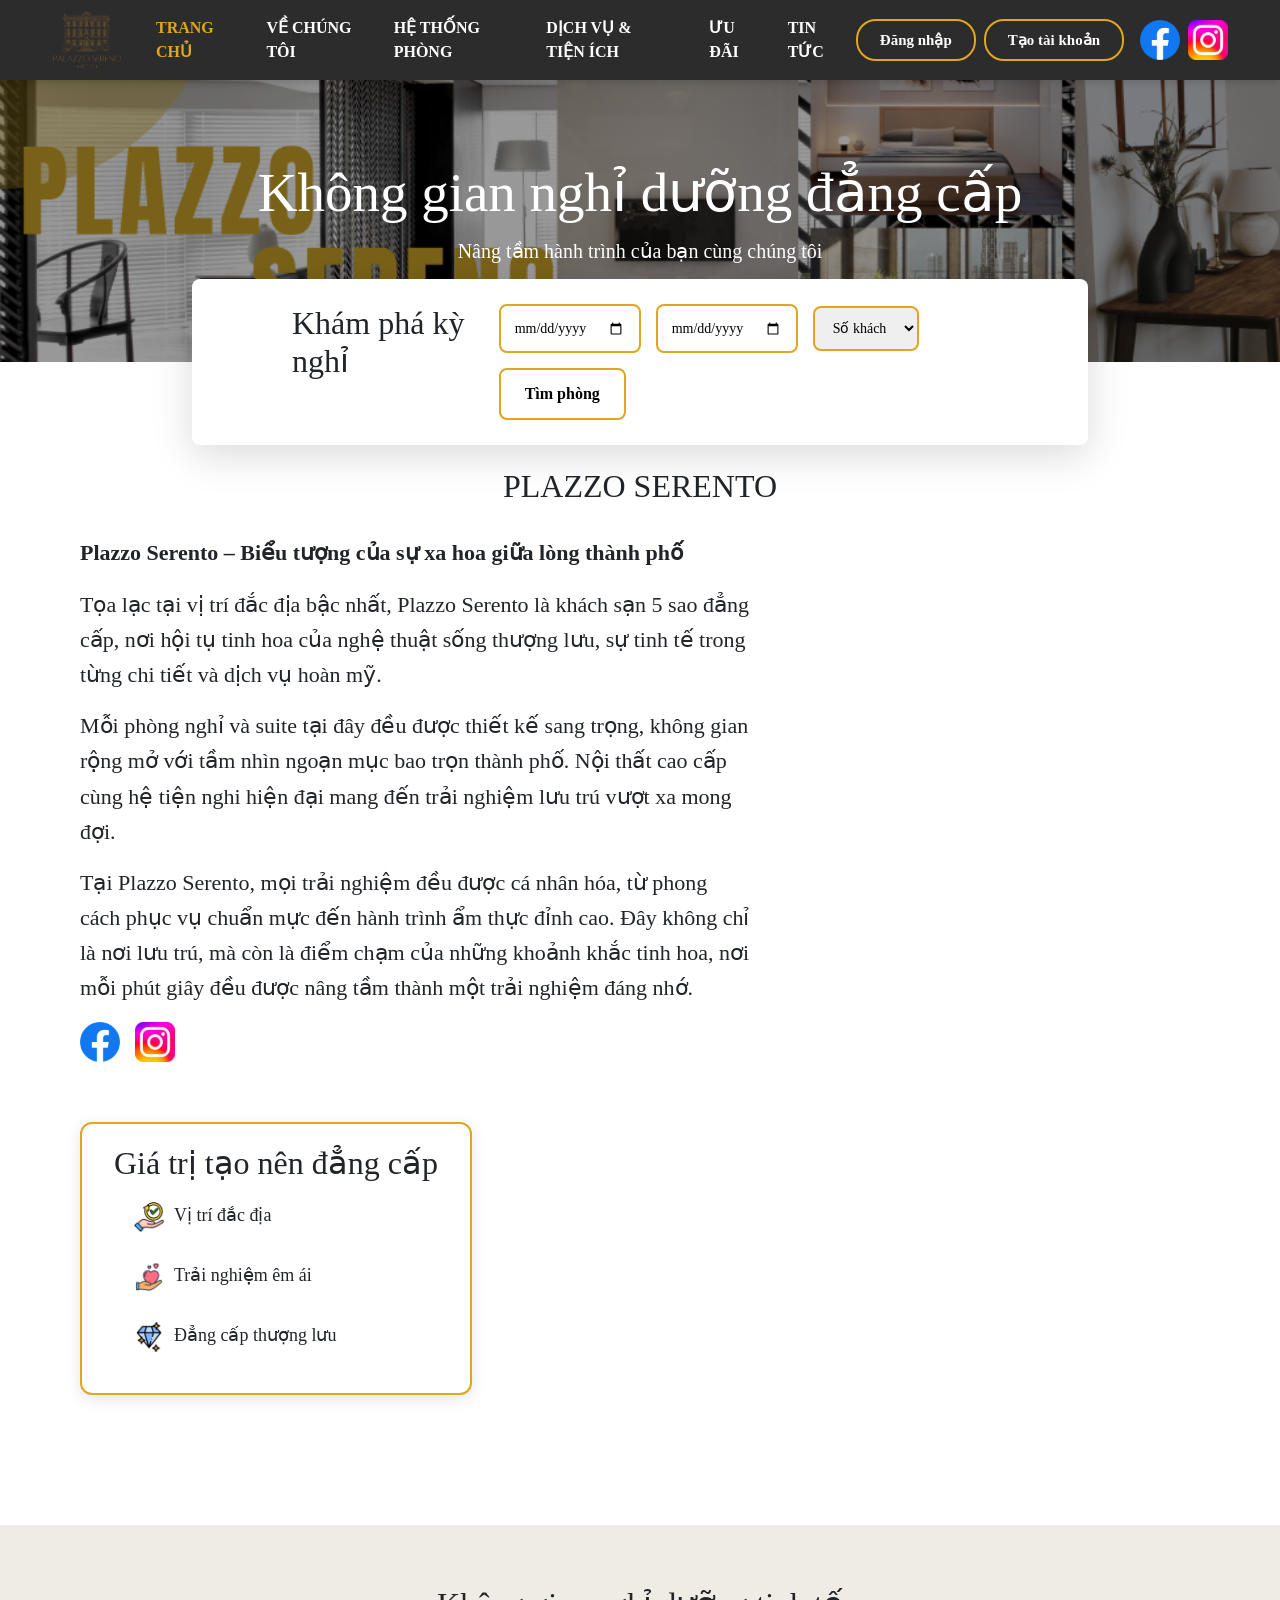
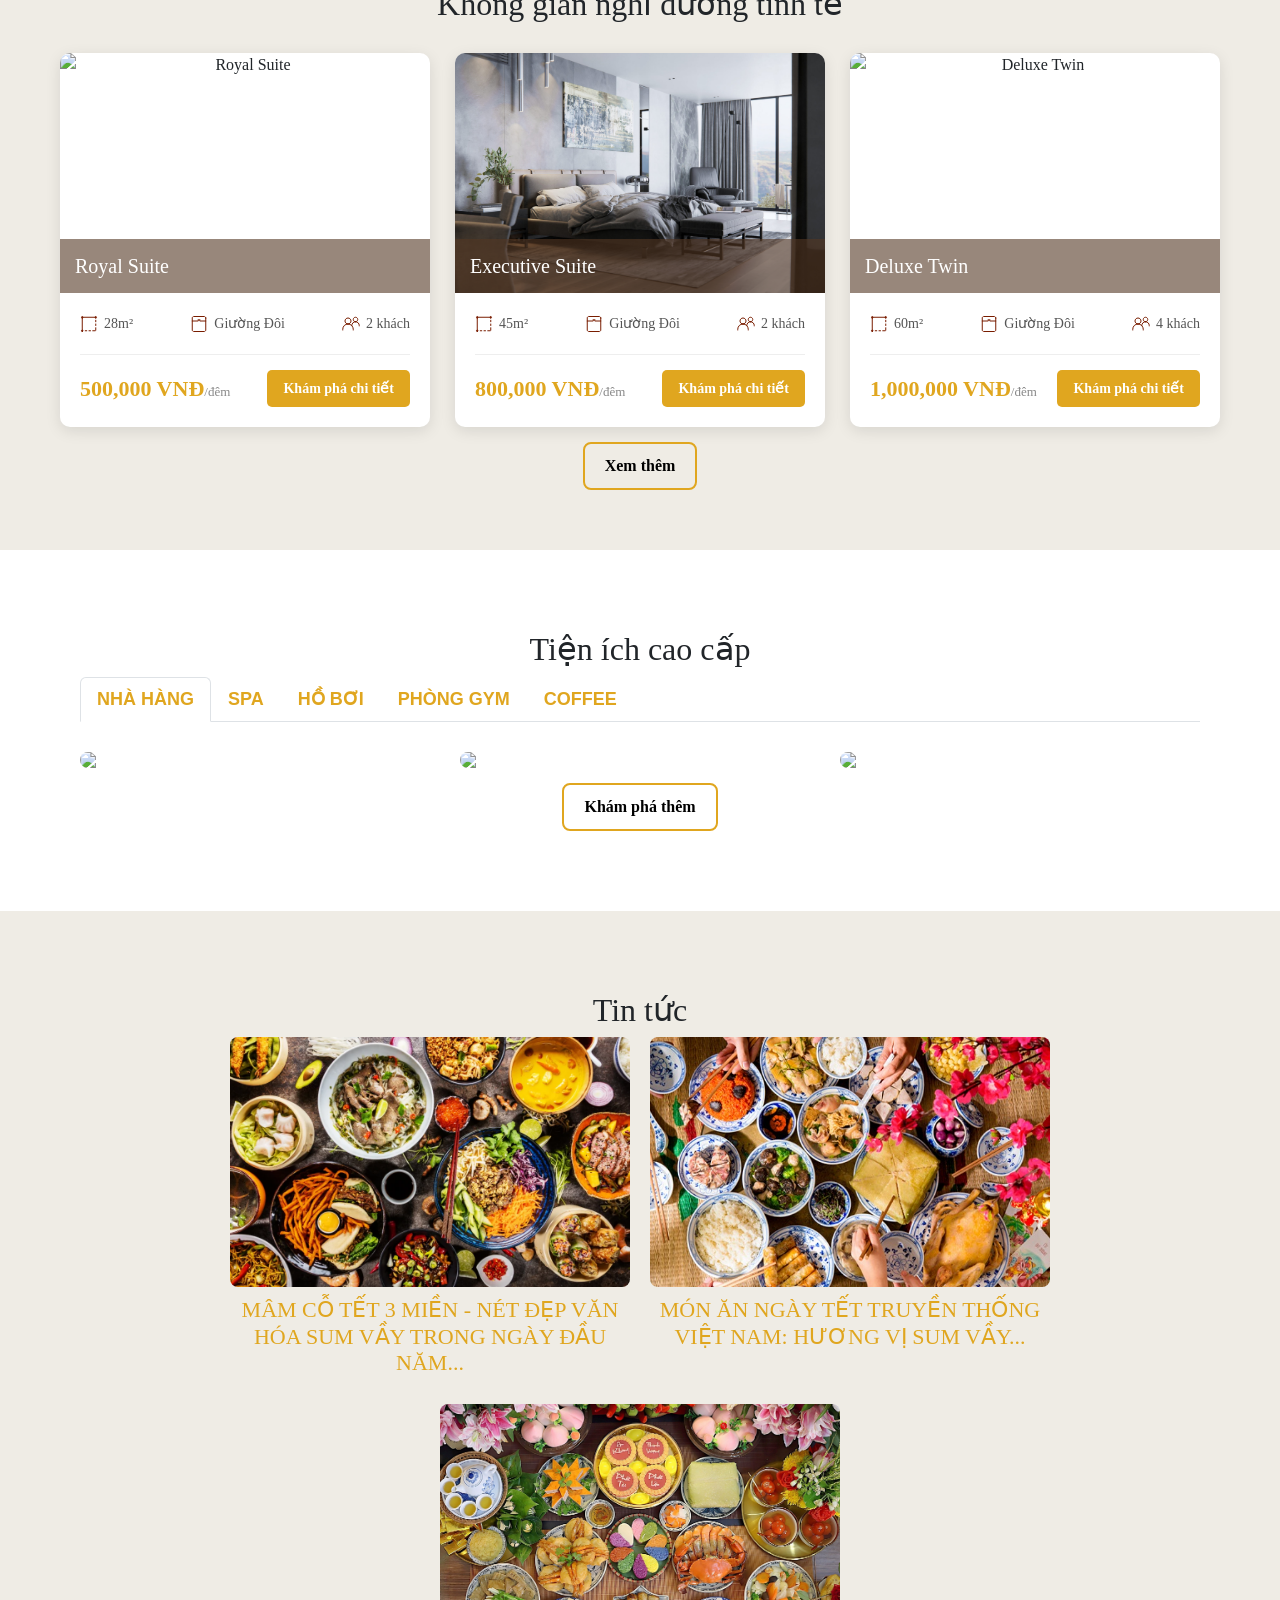
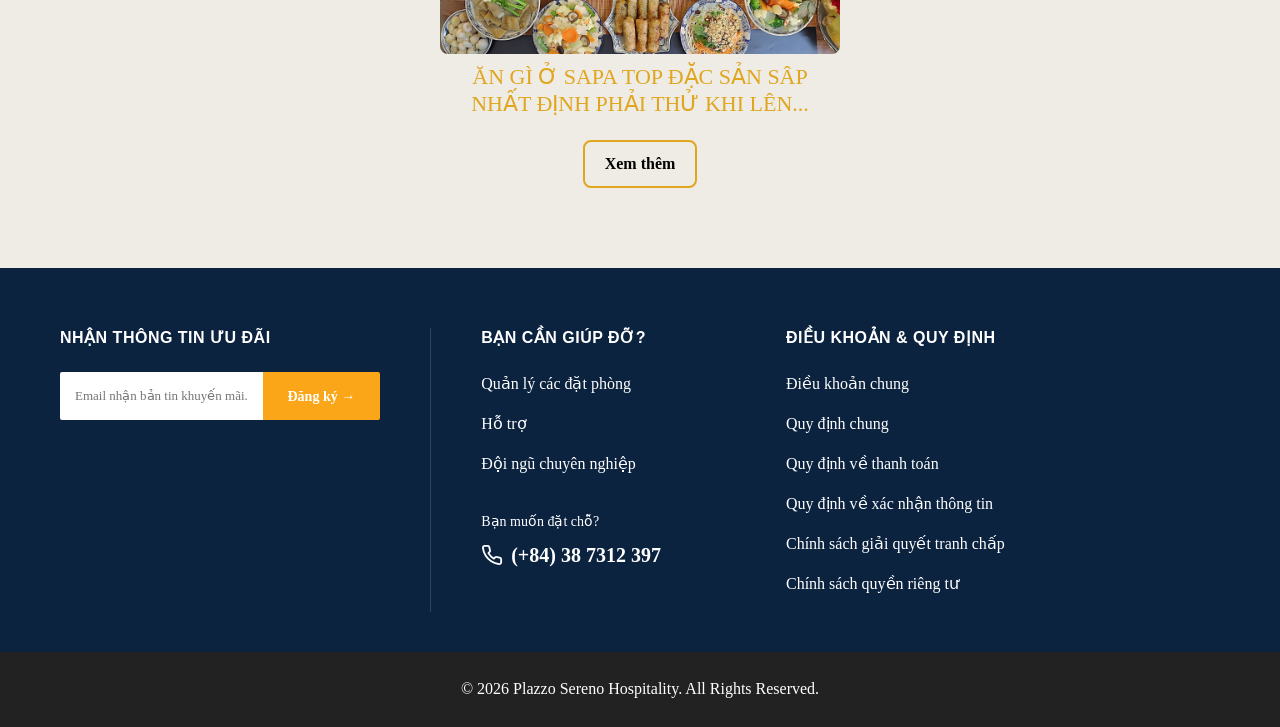
==== commit 7a3d8476: "Merge branch 'main' into save-current-code" ====
--- a/HTML/index.html
+++ b/HTML/index.html
@@ -1,377 +1,522 @@
-<!DOCTYPE html>
+<!doctype html>
 <html lang="en">
-
-<head>
-    <meta charset="UTF-8">
-    <meta name="viewport" content="width=device-width, initial-scale=1.0">
-    <link rel="stylesheet" href="../CSS/bootstrap.min.css">
+  <head>
+    <meta charset="UTF-8" />
+    <meta name="viewport" content="width=device-width, initial-scale=1.0" />
+    <link rel="stylesheet" href="../CSS/bootstrap.min.css" />
     <script src="../JS/jquery-4.0.0.min.js"></script>
     <script src="../JS/bootstrap.bundle.min.js"></script>
-    <link rel="stylesheet" href="../CSS/style.css">
+    <link rel="stylesheet" href="../CSS/style.css" />
     <title>Khách sạn Plazzo Serento</title>
-</head>
-
-<body>
+  </head>
+  <body>
     <!-- HEADER -->
     <nav class="navbar navbar-expand-lg navbar-dark custom-header sticky-top">
-        <div class="container-fluid">
-            <a class="navbar-brand" href="index.html">
-                <img src="../IMAGE/logo.png" alt="Hotel Logo" class="logo-img">
-            </a>
-            <!-- NÚT HAMBURGER -->
-            <button class="navbar-toggler" type="button" data-bs-toggle="collapse" data-bs-target="#mainMenu"
-                aria-controls="mainMenu" aria-expanded="false" aria-label="Toggle navigation">
-                <span class="navbar-toggler-icon"></span>
-            </button>
-            <div class="collapse navbar-collapse" id="mainMenu">
-                <ul class="navbar-nav mx-auto mb-2 mb-lg-0 menu-center">
-                    <li class="nav-item">
-                        <a class="nav-link" href="../HTML/index.html">Trang chủ</a>
-                    </li>
-                    <li class="nav-item">
-                        <a class="nav-link" href="#about">Về chúng tôi</a>
-                    </li>
-                    <li class="nav-item">
-                        <a class="nav-link" href="#rooms">Hệ thống phòng</a>
-                    </li>
-                    <li class="nav-item">
-                        <a class="nav-link" href="#facilities">Dịch vụ & tiện ích</a>
-                    </li>
-                    <li class="nav-item">
-                        <a class="nav-link" href="#news">Tin tức</a>
-                    </li>
-                </ul>
-                <div class="header-right d-flex align-items-center gap-3">
-                    <div class="login-area d-flex gap-2" id="auth-area">
-                        <a href="login.html" class="login-btn">Đăng nhập</a>
-                        <a href="signup.html" class="login-btn">Tạo tài khoản</a>
-                    </div>
-                    <ul class="social-list d-flex align-items-center gap-2">
-                        <li>
-                            <a href="#">
-                                <img src="../IMAGE/facebook.png" alt="Facebook">
-                            </a>
-                        </li>
-
-                        <li>
-                            <a href="#">
-                                <img src="../IMAGE/instagram.png" alt="Instagram">
-                            </a>
-                        </li>
-                    </ul>
-                </div>
-            </div>
-        </div>
+      <div class="container-fluid">
+        <a class="navbar-brand" href="index.html">
+          <img src="../IMAGE/logo.png" alt="Hotel Logo" class="logo-img" />
+        </a>
+        <!-- NÚT HAMBURGER -->
+        <button
+          class="navbar-toggler"
+          type="button"
+          data-bs-toggle="collapse"
+          data-bs-target="#mainMenu"
+          aria-controls="mainMenu"
+          aria-expanded="false"
+          aria-label="Toggle navigation"
+        >
+          <span class="navbar-toggler-icon"></span>
+        </button>
+        <div class="collapse navbar-collapse" id="mainMenu">
+          <ul class="navbar-nav mx-auto mb-2 mb-lg-0 menu-center">
+            <li class="nav-item">
+              <a class="nav-link active" href="index.html">Trang chủ</a>
+            </li>
+            <li class="nav-item">
+              <a class="nav-link" href="#about">Về chúng tôi</a>
+            </li>
+            <li class="nav-item">
+              <a class="nav-link" href="#rooms">Hệ thống phòng</a>
+            </li>
+            <li class="nav-item">
+              <a class="nav-link" href="#facilities">Dịch vụ & tiện ích</a>
+            </li>
+            <li class="nav-item">
+              <a class="nav-link" href="promotion.html">Ưu đãi</a>
+            </li>
+            <li class="nav-item">
+              <a class="nav-link" href="#news">Tin tức</a>
+            </li>
+          </ul>
+          <div class="header-right d-flex align-items-center gap-3">
+            <div class="login-area d-flex gap-2" id="auth-area">
+              <a href="login.html" class="login-btn">Đăng nhập</a>
+              <a href="signup.html" class="login-btn">Tạo tài khoản</a>
+            </div>
+            <ul class="social-list d-flex align-items-center gap-2">
+              <li>
+                <a href="https://www.facebook.com/profile.php?id=100071590012338">
+                  <img src="../IMAGE/facebook.png" alt="Facebook" />
+                </a>
+              </li>
+
+              <li>
+                <a href="https://www.instagram.com/plazzo_serento/">
+                  <img src="../IMAGE/instagram.png" alt="Instagram" />
+                </a>
+              </li>
+            </ul>
+          </div>
+        </div>
+      </div>
     </nav>
     <!-- HERO SECTION -->
     <section class="hero" id="home">
-        <div class="hero-text">
-            <h1>Không gian nghỉ dưỡng đẳng cấp</h1>
-            <p>Nâng tầm hành trình của bạn cùng chúng tôi</p>
-        </div>
+      <div class="hero-text">
+        <h1>Không gian nghỉ dưỡng đẳng cấp</h1>
+        <p>Nâng tầm hành trình của bạn cùng chúng tôi</p>
+      </div>
     </section>
     <div class="box-wrapper">
-        <div class="booking-box">
-            <h2>Khám phá kỳ nghỉ</h2>
-
-            <form action="rooms.html" method="get" class="booking-form" id="search-form">
-
-                <div>
-                    <input type="date" name="checkin" id="checkin">
-                    <div id="errCheckin" style="color:red; font-size:14px;"></div>
-                </div>
-
-                <div>
-                    <input type="date" name="checkout" id="checkout">
-                    <div id="errCheckout" style="color:red; font-size:14px;"></div>
-                </div>
-
-                <div>
-                    <select name="guests" id="guests">
-                        <option value="">Số khách</option>
-                        <option value="1">1 người</option>
-                        <option value="2">2 người</option>
-                        <option value="3">3 người</option>
-                        <option value="4">4 người</option>
-                        <option value="5">5 người</option>
-                        <option value="6">6 người</option>
-                    </select>
-                    <div id="errGuests" style="color:red; font-size:14px;"></div>
-                </div>
-                <button type="button" id="btnSearch">Tìm phòng</button>
-            </form>
-        </div>
+      <div class="booking-box">
+        <h2>Khám phá kỳ nghỉ</h2>
+
+        <form
+          action="rooms.html"
+          method="get"
+          class="booking-form"
+          id="search-form"
+        >
+          <div>
+            <input type="date" name="checkin" id="checkin" />
+            <div id="errCheckin" style="color: red; font-size: 14px"></div>
+          </div>
+
+          <div>
+            <input type="date" name="checkout" id="checkout" />
+            <div id="errCheckout" style="color: red; font-size: 14px"></div>
+          </div>
+
+          <div>
+            <select name="guests" id="guests">
+              <option value="">Số khách</option>
+              <option value="1">1 người</option>
+              <option value="2">2 người</option>
+              <option value="3">3 người</option>
+              <option value="4">4 người</option>
+              <option value="5">5 người</option>
+              <option value="6">6 người</option>
+            </select>
+            <div id="errGuests" style="color: red; font-size: 14px"></div>
+          </div>
+          <button type="button" id="btnSearch">Tìm phòng</button>
+        </form>
+      </div>
     </div>
     <!--ABOUT SECTION-->
     <section class="about" id="about">
-        <div class="about-title">
-            <h2>Plazzo Serento</h2>
-        </div>
-        <div class="about-container">
-            <div class="about-us">
-                <p><b>Plazzo Serento – Biểu tượng của sự xa hoa giữa lòng thành phố</b></p>
-                <p>Tọa lạc tại vị trí đắc địa bậc nhất, Plazzo Serento là khách sạn 5 sao đẳng cấp, nơi hội tụ tinh hoa
-                    của nghệ thuật sống thượng lưu, sự tinh tế trong từng chi tiết và dịch vụ hoàn mỹ.
-                <p>
-                <p>Mỗi phòng nghỉ và suite tại đây đều được thiết kế sang trọng, không gian rộng mở với tầm nhìn ngoạn
-                    mục bao trọn thành phố. Nội thất cao cấp cùng hệ tiện nghi hiện đại mang đến trải nghiệm lưu trú
-                    vượt xa mong đợi.</p>
-                <p>Tại Plazzo Serento, mọi trải nghiệm đều được cá nhân hóa, từ phong cách phục vụ chuẩn mực đến hành
-                    trình ẩm thực đỉnh cao. Đây không chỉ là nơi lưu trú, mà còn là điểm chạm của những khoảnh khắc tinh
-                    hoa, nơi mỗi phút giây đều được nâng tầm thành một trải nghiệm đáng nhớ.</p>
-                <ul class="contact">
-                    <li><a href="#"><img src="../IMAGE/facebook.png" alt="Facebook"></a></li>
-                    <li><a href="#"><img src="../IMAGE/instagram.png" alt="Instagram"></a></li>
-                </ul>
-            </div>
-
-            <div class="about-box">
-                <h2>Giá trị tạo nên đẳng cấp</h2>
-                <ul>
-                    <li><img src="../IMAGE/convenience.png">Vị trí đắc địa</li>
-                    <li><img src="../IMAGE/support.png">Trải nghiệm êm ái</li>
-                    <li><img src="../IMAGE/diamond.png">Đẳng cấp thượng lưu</li>
-                </ul>
-            </div>
-        </div>
+      <div class="about-title">
+        <h2>Plazzo Serento</h2>
+      </div>
+      <div class="about-container">
+        <div class="about-us">
+          <p>
+            <b>Plazzo Serento – Biểu tượng của sự xa hoa giữa lòng thành phố</b>
+          </p>
+          <p>
+            Tọa lạc tại vị trí đắc địa bậc nhất, Plazzo Serento là khách sạn 5
+            sao đẳng cấp, nơi hội tụ tinh hoa của nghệ thuật sống thượng lưu, sự
+            tinh tế trong từng chi tiết và dịch vụ hoàn mỹ.
+          </p>
+
+          <p></p>
+          <p>
+            Mỗi phòng nghỉ và suite tại đây đều được thiết kế sang trọng, không
+            gian rộng mở với tầm nhìn ngoạn mục bao trọn thành phố. Nội thất cao
+            cấp cùng hệ tiện nghi hiện đại mang đến trải nghiệm lưu trú vượt xa
+            mong đợi.
+          </p>
+          <p>
+            Tại Plazzo Serento, mọi trải nghiệm đều được cá nhân hóa, từ phong
+            cách phục vụ chuẩn mực đến hành trình ẩm thực đỉnh cao. Đây không
+            chỉ là nơi lưu trú, mà còn là điểm chạm của những khoảnh khắc tinh
+            hoa, nơi mỗi phút giây đều được nâng tầm thành một trải nghiệm đáng
+            nhớ.
+          </p>
+          <ul class="contact">
+            <li>
+              <a href="#"><img src="../IMAGE/facebook.png" alt="Facebook" /></a>
+            </li>
+            <li>
+              <a href="#"
+                ><img src="../IMAGE/instagram.png" alt="Instagram"
+              /></a>
+            </li>
+          </ul>
+        </div>
+
+        <div class="about-box">
+          <h2>Giá trị tạo nên đẳng cấp</h2>
+          <ul>
+            <li><img src="../IMAGE/convenience.png" />Vị trí đắc địa</li>
+            <li><img src="../IMAGE/support.png" />Trải nghiệm êm ái</li>
+            <li><img src="../IMAGE/diamond.png" />Đẳng cấp thượng lưu</li>
+          </ul>
+        </div>
+      </div>
     </section>
     <!-- ROOMS SECTION -->
     <section class="rooms-section" id="rooms">
-        <h2>Không gian nghỉ dưỡng tinh tế</h2>
-        <div class="rooms-container">
-            <div class="room-card">
-                <div class="room-image-block">
-                    <img src="../IMAGE/room1.png" alt="Royal Suite">
-                    <div class="room-title-overlay">Royal Suite</div>
-                </div>
-                <div class="room-details">
-                    <div class="room-info-icons">
-                        <div class="info-item">
-                            <img src="../IMAGE/dien_tich.svg" alt="Area"> <span>28m²</span>
-                        </div>
-                        <div class="info-item">
-                            <img src="../IMAGE/loai-giuong.svg" alt="Bed"> <span>Giường Đôi</span>
-                        </div>
-                        <div class="info-item">
-                            <img src="../IMAGE/so-nguoi.svg" alt="People"> <span>2 khách</span>
-                        </div>
-                    </div>
-                    <div class="room-footer">
-                        <div class="price"><b>500,000 VNĐ</b><span>/đêm</span></div>
-                        <a href="room-detail.html#royal-suite" class="detail-btn">Khám phá chi tiết</a>
-                    </div>
-                </div>
-            </div>
-            <div class="room-card">
-                <div class="room-image-block">
-                    <img src="../IMAGE/room2.png" alt="Executive Suite">
-                    <div class="room-title-overlay">Executive Suite</div>
-                </div>
-                <div class="room-details">
-                    <div class="room-info-icons">
-                        <div class="info-item">
-                            <img src="../IMAGE/dien_tich.svg" alt="Area"> <span>45m²</span>
-                        </div>
-                        <div class="info-item">
-                            <img src="../IMAGE/loai-giuong.svg" alt="Bed"> <span>Giường Đôi</span>
-                        </div>
-                        <div class="info-item">
-                            <img src="../IMAGE/so-nguoi.svg" alt="People"> <span>2 khách</span>
-                        </div>
-                    </div>
-                    <div class="room-footer">
-                        <div class="price"><b>800,000 VNĐ</b><span>/đêm</span></div>
-                        <a href="room-detail.html#executive-suite" class="detail-btn">Khám phá chi tiết</a>
-                    </div>
-                </div>
-            </div>
-            <div class="room-card">
-                <div class="room-image-block">
-                    <img src="../IMAGE/room3.png" alt="Deluxe Twin">
-                    <div class="room-title-overlay">Deluxe Twin</div>
-                </div>
-                <div class="room-details">
-                    <div class="room-info-icons">
-                        <div class="info-item">
-                            <img src="../IMAGE/dien_tich.svg" alt="Area"> <span>60m²</span>
-                        </div>
-                        <div class="info-item">
-                            <img src="../IMAGE/loai-giuong.svg" alt="Bed"> <span>Giường Đôi</span>
-                        </div>
-                        <div class="info-item">
-                            <img src="../IMAGE/so-nguoi.svg" alt="People"> <span>4 khách</span>
-                        </div>
-                    </div>
-                    <div class="room-footer">
-                        <div class="price"><b>1,000,000 VNĐ</b><span>/đêm</span></div>
-                        <a href="room-detail.html#deluxe-twin" class="detail-btn">Khám phá chi tiết</a>
-                    </div>
-                </div>
-            </div>
-        </div>
-        <div class="moreinfo">
-            <a href="room-detail.html">Xem thêm</a>
-        </div>
+      <h2>Không gian nghỉ dưỡng tinh tế</h2>
+      <div class="rooms-container">
+        <div class="room-card">
+          <div class="room-image-block">
+            <img src="../IMAGE/room1.png" alt="Royal Suite" />
+            <div class="room-title-overlay">Royal Suite</div>
+          </div>
+          <div class="room-details">
+            <div class="room-info-icons">
+              <div class="info-item">
+                <img src="../IMAGE/dien_tich.svg" alt="Area" />
+                <span>28m²</span>
+              </div>
+              <div class="info-item">
+                <img src="../IMAGE/loai-giuong.svg" alt="Bed" />
+                <span>Giường Đôi</span>
+              </div>
+              <div class="info-item">
+                <img src="../IMAGE/so-nguoi.svg" alt="People" />
+                <span>2 khách</span>
+              </div>
+            </div>
+            <div class="room-footer">
+              <div class="price"><b>500,000 VNĐ</b><span>/đêm</span></div>
+              <a href="room-detail.html#royal-suite" class="detail-btn"
+                >Khám phá chi tiết</a
+              >
+            </div>
+          </div>
+        </div>
+        <div class="room-card">
+          <div class="room-image-block">
+            <img src="../IMAGE/room2.png" alt="Executive Suite" />
+            <div class="room-title-overlay">Executive Suite</div>
+          </div>
+          <div class="room-details">
+            <div class="room-info-icons">
+              <div class="info-item">
+                <img src="../IMAGE/dien_tich.svg" alt="Area" />
+                <span>45m²</span>
+              </div>
+              <div class="info-item">
+                <img src="../IMAGE/loai-giuong.svg" alt="Bed" />
+                <span>Giường Đôi</span>
+              </div>
+              <div class="info-item">
+                <img src="../IMAGE/so-nguoi.svg" alt="People" />
+                <span>2 khách</span>
+              </div>
+            </div>
+            <div class="room-footer">
+              <div class="price"><b>800,000 VNĐ</b><span>/đêm</span></div>
+              <a href="room-detail.html#executive-suite" class="detail-btn"
+                >Khám phá chi tiết</a
+              >
+            </div>
+          </div>
+        </div>
+        <div class="room-card">
+          <div class="room-image-block">
+            <img src="../IMAGE/room3.png" alt="Deluxe Twin" />
+            <div class="room-title-overlay">Deluxe Twin</div>
+          </div>
+          <div class="room-details">
+            <div class="room-info-icons">
+              <div class="info-item">
+                <img src="../IMAGE/dien_tich.svg" alt="Area" />
+                <span>60m²</span>
+              </div>
+              <div class="info-item">
+                <img src="../IMAGE/loai-giuong.svg" alt="Bed" />
+                <span>Giường Đôi</span>
+              </div>
+              <div class="info-item">
+                <img src="../IMAGE/so-nguoi.svg" alt="People" />
+                <span>4 khách</span>
+              </div>
+            </div>
+            <div class="room-footer">
+              <div class="price"><b>1,000,000 VNĐ</b><span>/đêm</span></div>
+              <a href="room-detail.html#deluxe-twin" class="detail-btn"
+                >Khám phá chi tiết</a
+              >
+            </div>
+          </div>
+        </div>
+      </div>
+      <div class="moreinfo">
+        <a href="room-detail.html">Xem thêm</a>
+      </div>
     </section>
-    <!-- FACILITIES SECTION -->
+
+    <!-- FACILITIES SECTION --><!--dùng bootstrap data-bs-toggle-->
     <section class="facilities" id="facilities">
-        <h2>Tiện ích cao cấp</h2>
-
-        <div class="nav nav-tabs" id="nav-tab">
-            <button class="nav-link active" data-bs-toggle="tab" data-bs-target="#restaurant" aria-selected="true">
-                NHÀ HÀNG
-            </button>
-            <button class="nav-link" data-bs-toggle="tab" data-bs-target="#spa" aria-selected="false">
-                SPA
-            </button>
-            <button class="nav-link" data-bs-toggle="tab" data-bs-target="#pool" aria-selected="false">
-                HỒ BƠI
-            </button>
-            <button class="nav-link" data-bs-toggle="tab" data-bs-target="#gym" aria-selected="false">
-                PHÒNG GYM
-            </button>
-            <button class="nav-link" data-bs-toggle="tab" data-bs-target="#coffee" aria-selected="false">
-                COFFEE
-            </button>
-        </div>
-
-        <div class="tab-content">
-            <div class="tab-pane fade show active" id="restaurant">
-                <div class="img-info">
-                    <img src="../IMAGE/restaurant1.png" alt="Restaurant">
-                    <img src="../IMAGE/restaurant2.png" alt="Restaurant">
-                    <img src="../IMAGE/restaurant3.png" alt="Restaurant">
-                </div>
-                <div class="moreinfo">
-                    <a href="../HTML/facilities.html">Khám phá thêm</a>
-                </div>
-            </div>
-
-            <div class="tab-pane fade" id="spa">
-                <div class="img-info">
-                    <img src="../IMAGE/spa1.png" alt="SPA">
-                    <img src="../IMAGE/spa2.png" alt="SPA">
-                    <img src="../IMAGE/spa3.png" alt="SPA">
-                </div>
-                <div class="moreinfo">
-                    <a href="../HTML/facilities.html">Khám phá thêm</a>
-                </div>
-            </div>
-
-            <div class="tab-pane fade" id="pool">
-                <div class="img-info">
-                    <img src="../IMAGE/pool1.png" alt="POOL">
-                    <img src="../IMAGE/pool2.png" alt="POOL">
-                    <img src="../IMAGE/pool3.png" alt="POOL">
-                </div>
-                <div class="moreinfo">
-                    <a href="../HTML/facilities.html">Khám phá thêm</a>
-                </div>
-            </div>
-
-            <div class="tab-pane fade" id="gym">
-                <div class="img-info">
-                    <img src="../IMAGE/gym1.png" alt="GYM">
-                    <img src="../IMAGE/gym2.png" alt="GYM">
-                    <img src="../IMAGE/gym3.png" alt="GYM">
-                </div>
-                <div class="moreinfo">
-                    <a href="../HTML/facilities.html">Khám phá thêm</a>
-                </div>
-            </div>
-
-            <div class="tab-pane fade" id="coffee">
-                <div class="img-info">
-                    <img src="../IMAGE/coffe1.png" alt="COFFEE SHOP">
-                    <img src="../IMAGE/coffe2.png" alt="COFFEE SHOP">
-                    <img src="../IMAGE/coffe3.png" alt="COFFEE SHOP">
-                </div>
-                <div class="moreinfo">
-                    <a href="../HTML/facilities.html">Khám phá thêm</a>
-                </div>
-            </div>
-
-        </div>
+      <h2>Tiện ích cao cấp</h2>
+      <div class="nav nav-tabs" id="nav-tab">
+        <button
+          class="nav-link active"
+          data-bs-toggle="tab"
+          data-bs-target="#restaurant"
+          aria-selected="true"
+        >
+          NHÀ HÀNG
+        </button>
+        <button
+          class="nav-link"
+          data-bs-toggle="tab"
+          data-bs-target="#spa"
+          aria-selected="false"
+        >
+          SPA
+        </button>
+        <button
+          class="nav-link"
+          data-bs-toggle="tab"
+          data-bs-target="#pool"
+          aria-selected="false"
+        >
+          HỒ BƠI
+        </button>
+        <button
+          class="nav-link"
+          data-bs-toggle="tab"
+          data-bs-target="#gym"
+          aria-selected="false"
+        >
+          PHÒNG GYM
+        </button>
+        <button
+          class="nav-link"
+          data-bs-toggle="tab"
+          data-bs-target="#coffee"
+          aria-selected="false"
+        >
+          COFFEE
+        </button>
+      </div>
+
+      <div class="tab-content">
+        <!--restaurant-->
+        <div class="tab-pane fade show active" id="restaurant">
+          <div class="img-info">
+            <img
+              src="../IMAGE/restaurant1.png"
+              onclick="openFacilities('restaurant', 0)"
+            />
+            <img
+              src="../IMAGE/restaurant2.png"
+              onclick="openFacilities('restaurant', 1)"
+            />
+            <img
+              src="../IMAGE/restaurant3.png"
+              onclick="openFacilities('restaurant', 2)"
+            />
+          </div>
+          <div class="moreinfo">
+            <a href="../HTML/facilities.html">Khám phá thêm</a>
+          </div>
+        </div>
+
+        <div class="tab-pane fade" id="spa">
+          <div class="img-info">
+            <img src="../IMAGE/spa1.png" onclick="openFacilities('spa', 0)" />
+            <img src="../IMAGE/spa2.png" onclick="openFacilities('spa', 1)" />
+            <img src="../IMAGE/spa3.png" onclick="openFacilities('spa', 2)" />
+          </div>
+          <div class="moreinfo">
+            <a href="../HTML/facilities.html">Khám phá thêm</a>
+          </div>
+        </div>
+
+        <div class="tab-pane fade" id="pool">
+          <div class="img-info">
+            <img src="../IMAGE/pool1.png" onclick="openFacilities('pool', 0)" />
+            <img src="../IMAGE/pool2.png" onclick="openFacilities('pool', 1)" />
+            <img src="../IMAGE/pool3.png" onclick="openFacilities('pool', 2)" />
+          </div>
+          <div class="moreinfo">
+            <a href="../HTML/facilities.html">Khám phá thêm</a>
+          </div>
+        </div>
+        <div class="tab-pane fade" id="gym">
+          <div class="img-info">
+            <img src="../IMAGE/gym1.png" onclick="openFacilities('gym', 0)" />
+            <img src="../IMAGE/gym2.png" onclick="openFacilities('gym', 1)" />
+            <img src="../IMAGE/gym3.png" onclick="openFacilities('gym', 2)" />
+          </div>
+          <div class="moreinfo">
+            <a href="../HTML/facilities.html">Khám phá thêm</a>
+          </div>
+        </div>
+        <div class="tab-pane fade" id="coffee">
+          <div class="img-info">
+            <img
+              src="../IMAGE/coffe1.png"
+              onclick="openFacilities('coffee', 0)"
+            />
+            <img
+              src="../IMAGE/coffe2.png"
+              onclick="openFacilities('coffee', 1)"
+            />
+            <img
+              src="../IMAGE/coffe3.png"
+              onclick="openFacilities('coffee', 2)"
+            />
+          </div>
+          <div class="moreinfo">
+            <a href="../HTML/facilities.html">Khám phá thêm</a>
+          </div>
+        </div>
+      </div>
+
+      <!-- Bootstrap Modal -->
+      <div id="facilityModal" class="facility-modal">
+        <div class="facility-container">
+          <!-- LEFT: IMAGE -->
+          <div class="facility-gallery">
+            <img id="facilityMainImg" />
+            <div class="thumbs"></div>
+          </div>
+
+          <!-- RIGHT: INFO -->
+          <div class="facility-info">
+            <span class="close-btn" onclick="closeFacilities()">✕</span>
+            <h2 id="facilityTitle"></h2>
+            <p id="facilityText" class="facility-text"></p>
+          </div>
+        </div>
+      </div>
     </section>
     <!-- NEWS SECTION -->
     <section class="news-section" id="news">
-        <h2>Tin tức</h2>
-        <div class="news-container">
-            <div class="news-card">
-                <a href="news-detail.html?id=news1" class="news-link">
-                    <img src="../IMAGE/news (2).webp" alt="News 1" style="height: 250px;">
-                    <h3 class="news-title" style="margin-top: 10px;">MÂM CỖ TẾT 3 MIỀN - NÉT ĐẸP VĂN HÓA SUM VẦY TRONG
-                        NGÀY ĐẦU NĂM...</h3>
-                </a>
-            </div>
-            <div class="news-card">
-                <a href="news-detail.html?id=news2" class="news-link">
-                    <img src="../IMAGE/news (10).jpg" alt="News 2" style="height: 250px;">
-                    <h3 class="news-title" style="margin-top: 10px;">MÓN ĂN NGÀY TẾT TRUYỀN THỐNG VIỆT NAM: HƯƠNG VỊ SUM
-                        VẦY...</h3>
-                </a>
-            </div>
-            <div class="news-card">
-                <a href="news-detail.html?id=news3" class="news-link">
-                    <img src="../IMAGE/news (11).jpg" alt="News 3" style="height: 250px;">
-                    <h3 class="news-title" style="margin-top: 10px;">ĂN GÌ Ở SAPA TOP ĐẶC SẢN SÂP NHẤT ĐỊNH PHẢI THỬ KHI
-                        LÊN...</h3>
-                </a>
-            </div>
-        </div>
-        <div class="moreinfo">
-            <a href="news.html">Xem thêm</a>
-        </div>
+      <h2>Tin tức</h2>
+      <div class="news-container">
+        <div class="news-card">
+          <a href="news-detail.html?id=news1" class="news-link">
+            <img
+              src="../IMAGE/news (2).webp"
+              alt="News 1"
+              style="height: 250px"
+            />
+            <h3 class="news-title" style="margin-top: 10px">
+              MÂM CỖ TẾT 3 MIỀN - NÉT ĐẸP VĂN HÓA SUM VẦY TRONG NGÀY ĐẦU NĂM...
+            </h3>
+          </a>
+        </div>
+        <div class="news-card">
+          <a href="news-detail.html?id=news2" class="news-link">
+            <img
+              src="../IMAGE/news (10).jpg"
+              alt="News 2"
+              style="height: 250px"
+            />
+            <h3 class="news-title" style="margin-top: 10px">
+              MÓN ĂN NGÀY TẾT TRUYỀN THỐNG VIỆT NAM: HƯƠNG VỊ SUM VẦY...
+            </h3>
+          </a>
+        </div>
+        <div class="news-card">
+          <a href="news-detail.html?id=news3" class="news-link">
+            <img
+              src="../IMAGE/news (11).jpg"
+              alt="News 3"
+              style="height: 250px"
+            />
+            <h3 class="news-title" style="margin-top: 10px">
+              ĂN GÌ Ở SAPA TOP ĐẶC SẢN SÂP NHẤT ĐỊNH PHẢI THỬ KHI LÊN...
+            </h3>
+          </a>
+        </div>
+      </div>
+      <div class="moreinfo">
+        <a href="news.html">Xem thêm</a>
+      </div>
     </section>
 
     <footer class="main-footer">
-        <div class="footer-container">
-            <div class="footer-col">
-                <h4>NHẬN THÔNG TIN ƯU ĐÃI</h4>
-                <form class="newsletter-form" onsubmit="event.preventDefault(); alert('Cảm ơn bạn đã đăng ký!');">
-                    <input type="email" placeholder="Email nhận bản tin khuyến mãi..." required>
-                    <button type="submit">Đăng ký &rarr;</button>
-                </form>
-            </div>
-
-            <div class="footer-col">
-                <h4>BẠN CẦN GIÚP ĐỠ?</h4>
-                <ul class="footer-links">
-                    <li><a href="#">Quản lý các đặt phòng</a></li>
-                    <li><a href="#">Hỗ trợ</a></li>
-                    <li><a href="../HTML/team.html">Đội ngũ chuyên nghiệp</a></li>
-                </ul>
-                <div class="booking-contact">
-                    <p>Bạn muốn đặt chỗ?</p>
-                    <div class="phone">
-                        <svg width="22" height="22" viewBox="0 0 24 24" fill="none" stroke="currentColor"
-                            stroke-width="2" stroke-linecap="round" stroke-linejoin="round">
-                            <path
-                                d="M22 16.92v3a2 2 0 0 1-2.18 2 19.79 19.79 0 0 1-8.63-3.07 19.5 19.5 0 0 1-6-6 19.79 19.79 0 0 1-3.07-8.67A2 2 0 0 1 4.11 2h3a2 2 0 0 1 2 1.72 12.84 12.84 0 0 0 .7 2.81 2 2 0 0 1-.45 2.11L8.09 9.91a16 16 0 0 0 6 6l1.27-1.27a2 2 0 0 1 2.11-.45 12.84 12.84 0 0 0 2.81.7A2 2 0 0 1 22 16.92z">
-                            </path>
-                        </svg>
-                        (+84) 38 7312 397
-                    </div>
-                </div>
-            </div>
-            <div class="footer-col">
-                <h4>ĐIỀU KHOẢN & QUY ĐỊNH</h4>
-                <ul class="footer-links">
-                    <li><a href="rules.html#chung">Điều khoản chung</a></li>
-                    <li><a href="rules.html#quydinh">Quy định chung</a></li>
-                    <li><a href="rules.html#thanhtoan">Quy định về thanh toán</a></li>
-                    <li><a href="rules.html#xacnhan">Quy định về xác nhận thông tin</a></li>
-                    <li><a href="rules.html#tranhchap">Chính sách giải quyết tranh chấp</a></li>
-                    <li><a href="rules.html#riengtu">Chính sách quyền riêng tư</a></li>
-                </ul>
-            </div>
-        </div>
+      <div class="footer-container">
+        <div class="footer-col">
+          <h4>NHẬN THÔNG TIN ƯU ĐÃI</h4>
+          <form
+            class="newsletter-form"
+            onsubmit="
+              event.preventDefault();
+              alert('Cảm ơn bạn đã đăng ký!');
+            "
+          >
+            <input
+              type="email"
+              placeholder="Email nhận bản tin khuyến mãi..."
+              required
+            />
+            <button type="submit">Đăng ký &rarr;</button>
+          </form>
+        </div>
+
+        <div class="footer-col">
+          <h4>BẠN CẦN GIÚP ĐỠ?</h4>
+          <ul class="footer-links">
+            <li><a href="#">Quản lý các đặt phòng</a></li>
+            <li><a href="https://www.facebook.com/profile.php?id=100071590012338">Hỗ trợ</a></li>
+            <li><a href="../HTML/team.html">Đội ngũ chuyên nghiệp</a></li>
+          </ul>
+          <div class="booking-contact">
+            <p>Bạn muốn đặt chỗ?</p>
+            <div class="phone">
+              <svg
+                width="22"
+                height="22"
+                viewBox="0 0 24 24"
+                fill="none"
+                stroke="currentColor"
+                stroke-width="2"
+                stroke-linecap="round"
+                stroke-linejoin="round"
+              >
+                <path
+                  d="M22 16.92v3a2 2 0 0 1-2.18 2 19.79 19.79 0 0 1-8.63-3.07 19.5 19.5 0 0 1-6-6 19.79 19.79 0 0 1-3.07-8.67A2 2 0 0 1 4.11 2h3a2 2 0 0 1 2 1.72 12.84 12.84 0 0 0 .7 2.81 2 2 0 0 1-.45 2.11L8.09 9.91a16 16 0 0 0 6 6l1.27-1.27a2 2 0 0 1 2.11-.45 12.84 12.84 0 0 0 2.81.7A2 2 0 0 1 22 16.92z"
+                ></path>
+              </svg>
+              (+84) 38 7312 397
+            </div>
+          </div>
+        </div>
+        <div class="footer-col">
+          <h4>ĐIỀU KHOẢN & QUY ĐỊNH</h4>
+          <ul class="footer-links">
+            <li><a href="rules.html#chung">Điều khoản chung</a></li>
+            <li><a href="rules.html#quydinh">Quy định chung</a></li>
+            <li><a href="rules.html#thanhtoan">Quy định về thanh toán</a></li>
+            <li>
+              <a href="rules.html#xacnhan">Quy định về xác nhận thông tin</a>
+            </li>
+            <li>
+              <a href="rules.html#tranhchap"
+                >Chính sách giải quyết tranh chấp</a
+              >
+            </li>
+            <li><a href="rules.html#riengtu">Chính sách quyền riêng tư</a></li>
+          </ul>
+        </div>
+      </div>
     </footer>
     <!-- FOOTER -->
     <footer id="footer-bottom">
-        <p> © 2026 Plazzo Serento Hospitality. All Rights Reserved.</p>
+        <p>© 2026 Plazzo Sereno Hospitality. All Rights Reserved.</p>
     </footer>
     <script src="../JS/index.js"></script>
+    <script src="../JS/facilities.js"></script>
 </body>
 
-</html>+</html>
--- a/CSS/style.css
+++ b/CSS/style.css
@@ -75,9 +75,10 @@
 }
 
 .menu-center .nav-link.active {
-    color:  #e0a61f;
-
-}
+    color: #e0a61f;
+
+}
+
 /* --HERO BANNER-- */
 .hero {
     background:
@@ -115,6 +116,7 @@
     position: absolute;
 
 }
+
 .contact {
     list-style: none;
     display: flex;
@@ -134,6 +136,7 @@
 .contact img:hover {
     transform: scale(1.2);
 }
+
 .booking-form {
     display: flex;
     gap: 15px;
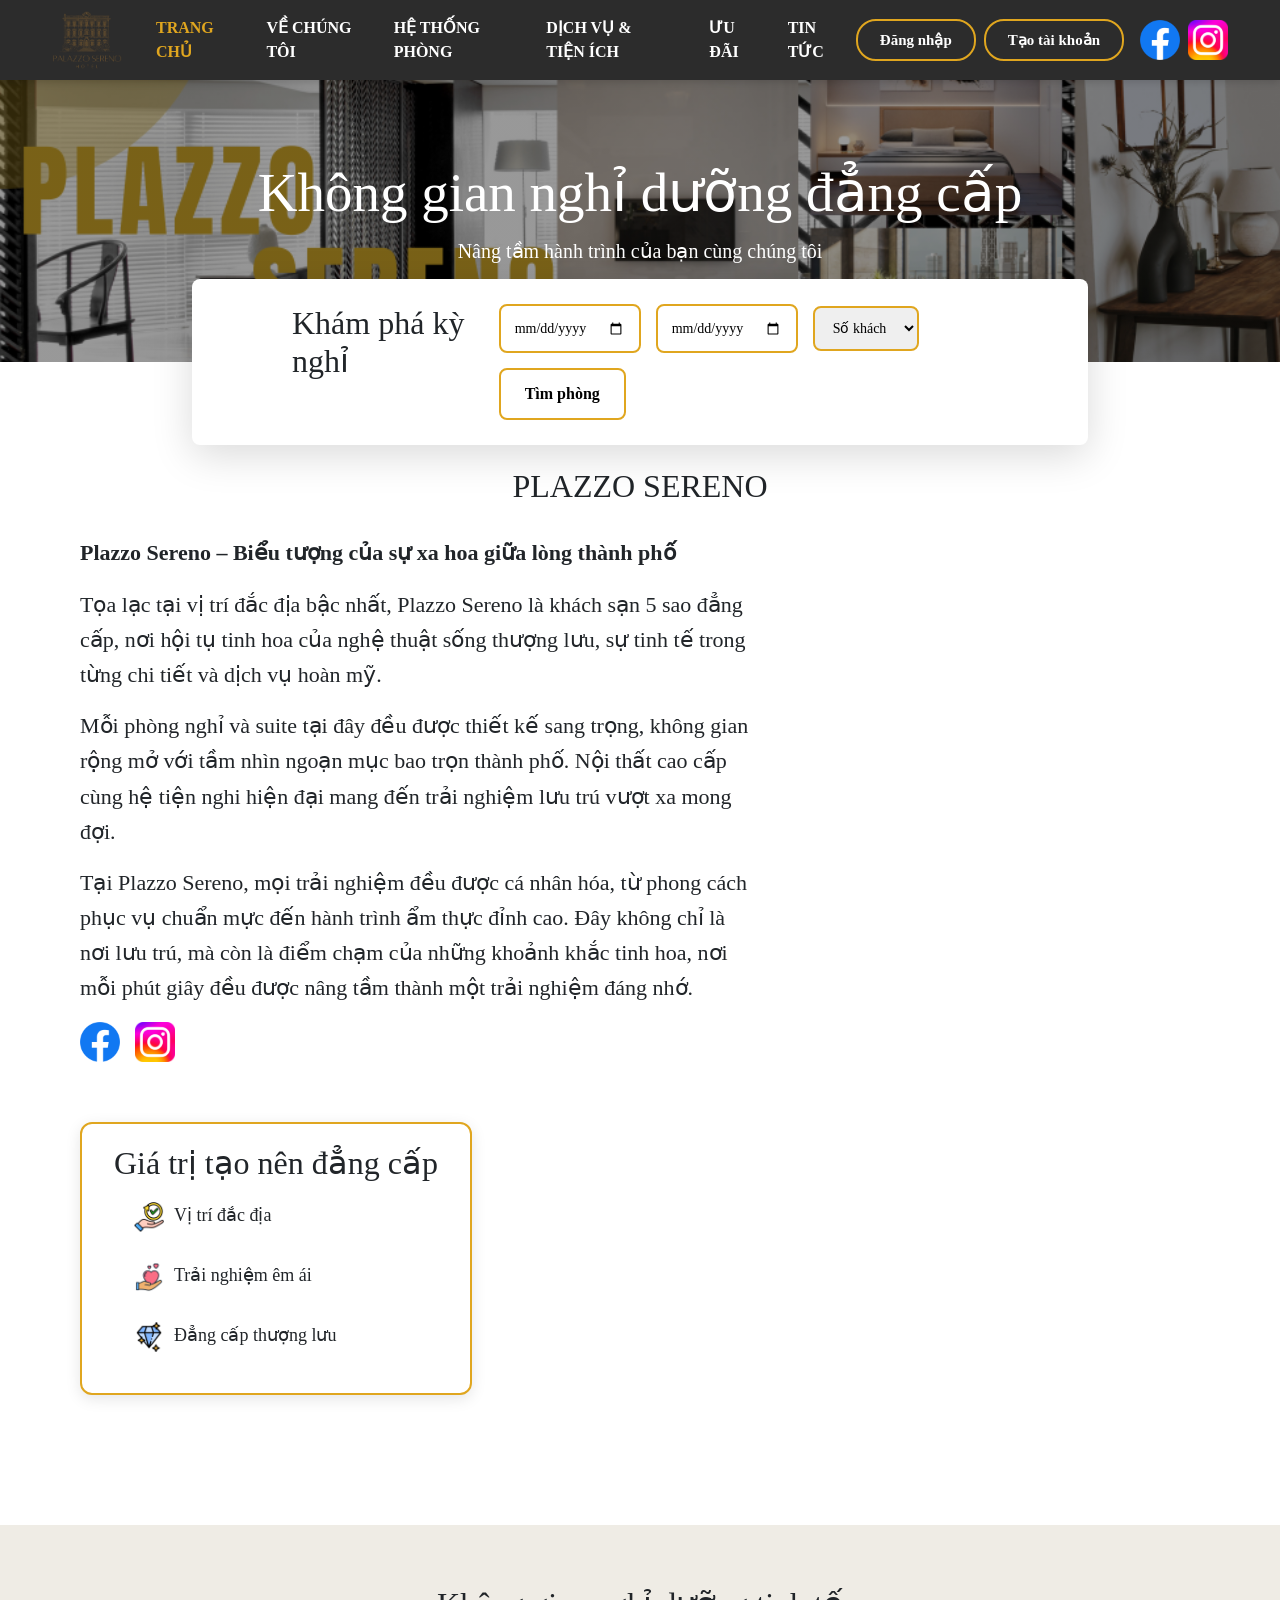
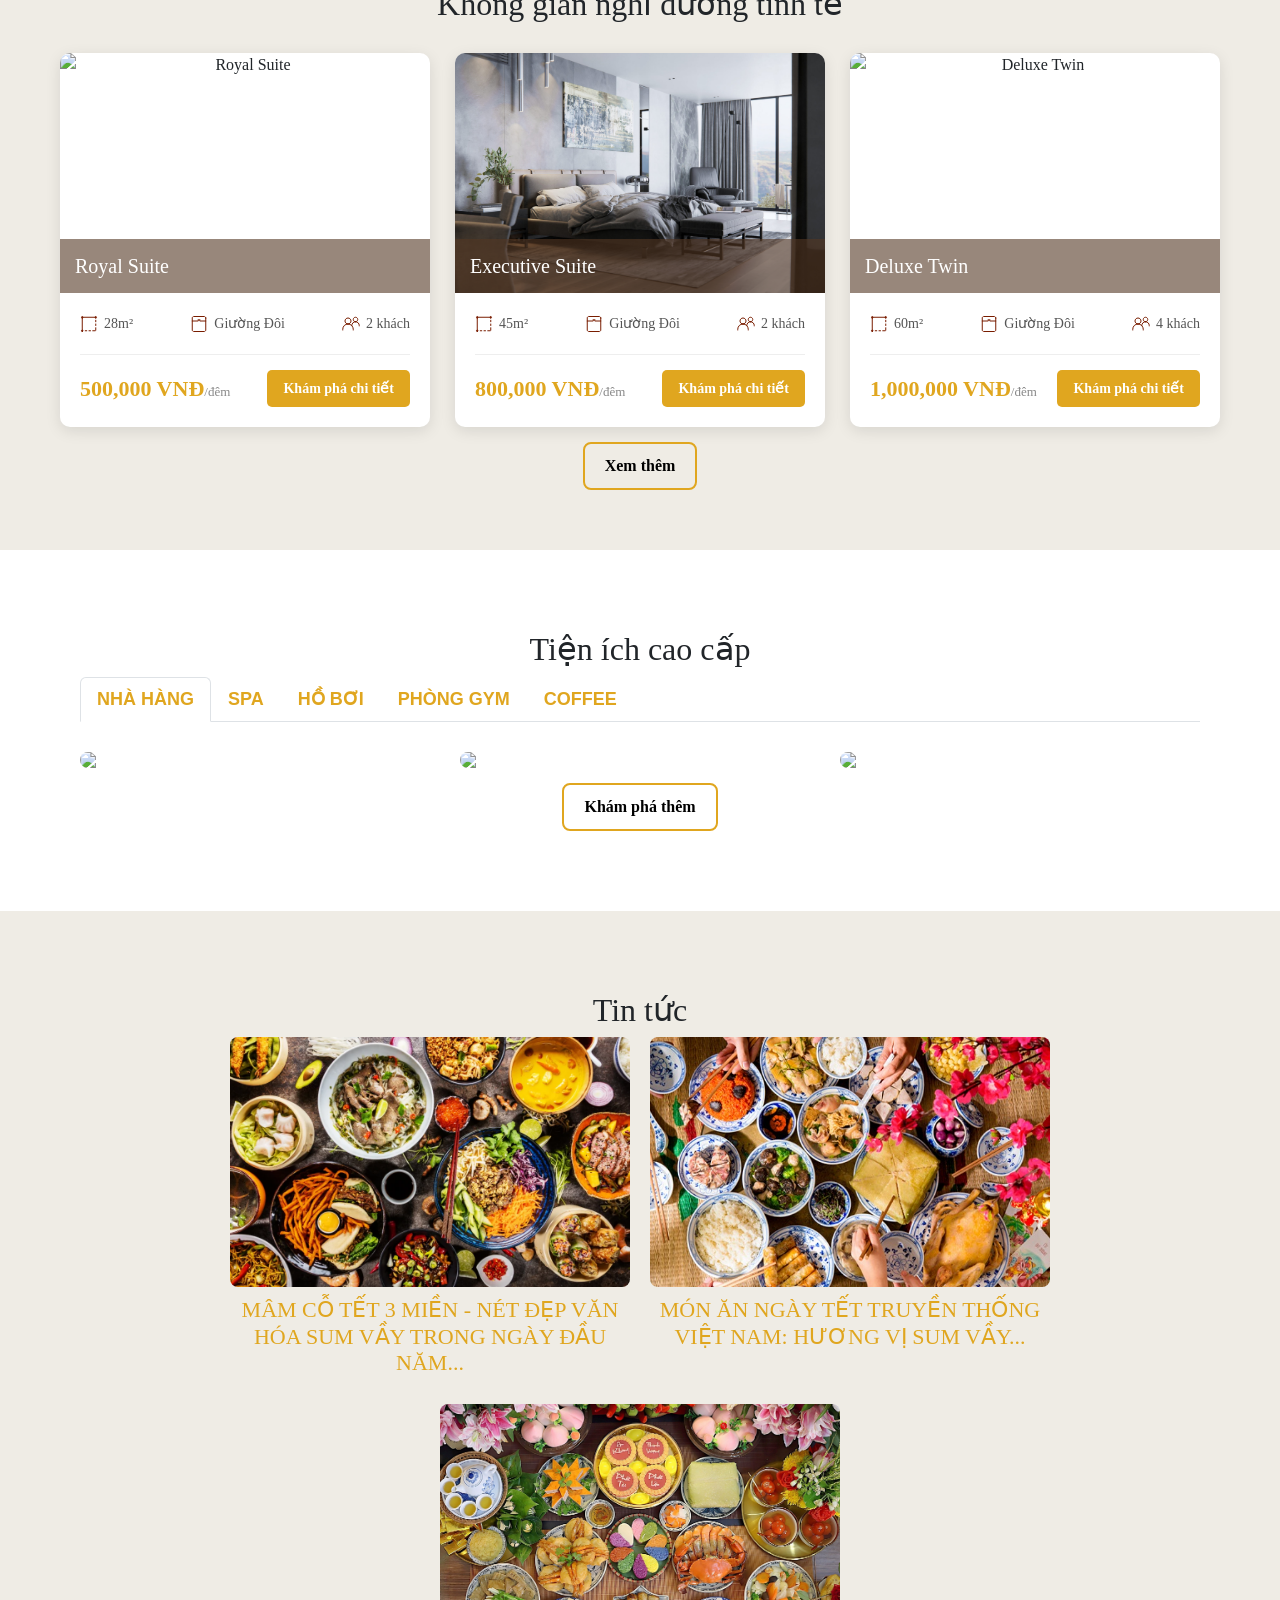
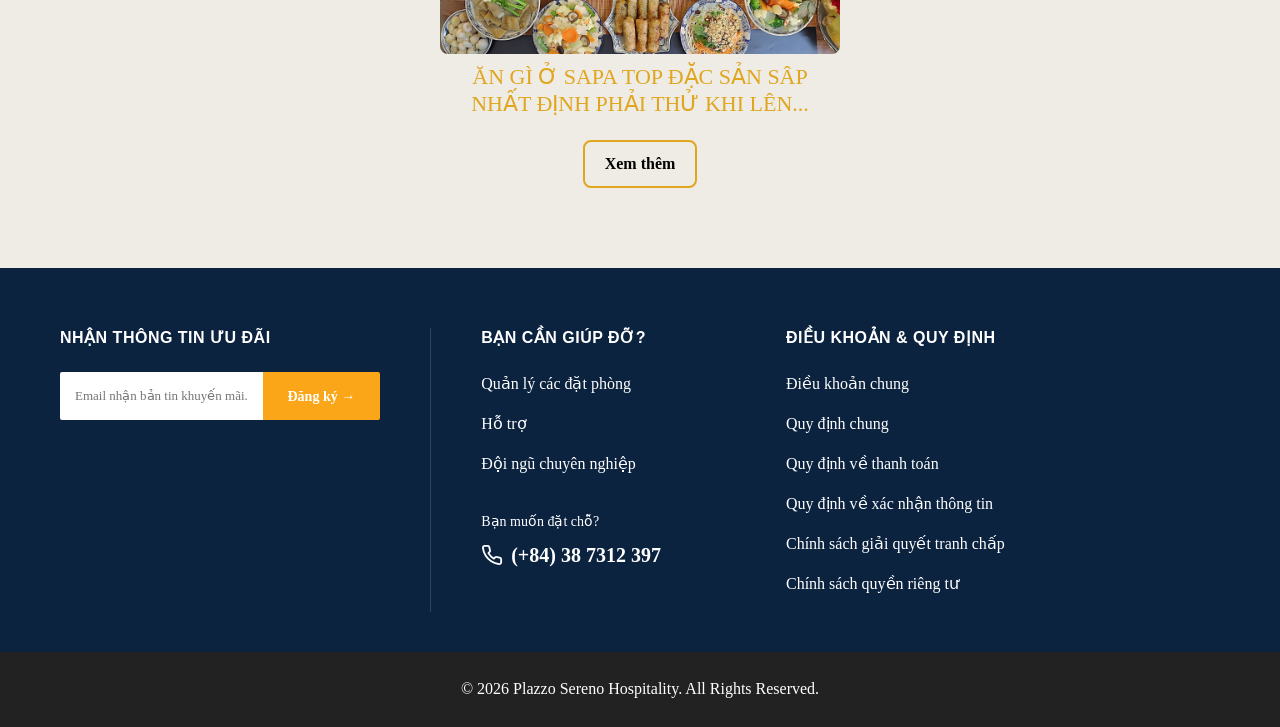
==== commit c5dbfa79: "check" ====
--- a/HTML/index.html
+++ b/HTML/index.html
@@ -1,515 +1,425 @@
 <!doctype html>
 <html lang="en">
-  <head>
+
+<head>
     <meta charset="UTF-8" />
     <meta name="viewport" content="width=device-width, initial-scale=1.0" />
     <link rel="stylesheet" href="../CSS/bootstrap.min.css" />
     <script src="../JS/jquery-4.0.0.min.js"></script>
     <script src="../JS/bootstrap.bundle.min.js"></script>
     <link rel="stylesheet" href="../CSS/style.css" />
-    <title>Khách sạn Plazzo Serento</title>
-  </head>
-  <body>
+    <title>Khách sạn Plazzo Sereno</title>
+</head>
+
+<body>
     <!-- HEADER -->
     <nav class="navbar navbar-expand-lg navbar-dark custom-header sticky-top">
-      <div class="container-fluid">
-        <a class="navbar-brand" href="index.html">
-          <img src="../IMAGE/logo.png" alt="Hotel Logo" class="logo-img" />
-        </a>
-        <!-- NÚT HAMBURGER -->
-        <button
-          class="navbar-toggler"
-          type="button"
-          data-bs-toggle="collapse"
-          data-bs-target="#mainMenu"
-          aria-controls="mainMenu"
-          aria-expanded="false"
-          aria-label="Toggle navigation"
-        >
-          <span class="navbar-toggler-icon"></span>
-        </button>
-        <div class="collapse navbar-collapse" id="mainMenu">
-          <ul class="navbar-nav mx-auto mb-2 mb-lg-0 menu-center">
-            <li class="nav-item">
-              <a class="nav-link active" href="index.html">Trang chủ</a>
-            </li>
-            <li class="nav-item">
-              <a class="nav-link" href="#about">Về chúng tôi</a>
-            </li>
-            <li class="nav-item">
-              <a class="nav-link" href="#rooms">Hệ thống phòng</a>
-            </li>
-            <li class="nav-item">
-              <a class="nav-link" href="#facilities">Dịch vụ & tiện ích</a>
-            </li>
-            <li class="nav-item">
-              <a class="nav-link" href="promotion.html">Ưu đãi</a>
-            </li>
-            <li class="nav-item">
-              <a class="nav-link" href="#news">Tin tức</a>
-            </li>
-          </ul>
-          <div class="header-right d-flex align-items-center gap-3">
-            <div class="login-area d-flex gap-2" id="auth-area">
-              <a href="login.html" class="login-btn">Đăng nhập</a>
-              <a href="signup.html" class="login-btn">Tạo tài khoản</a>
-            </div>
-            <ul class="social-list d-flex align-items-center gap-2">
-              <li>
-                <a href="https://www.facebook.com/profile.php?id=100071590012338">
-                  <img src="../IMAGE/facebook.png" alt="Facebook" />
-                </a>
-              </li>
-
-              <li>
-                <a href="https://www.instagram.com/plazzo_serento/">
-                  <img src="../IMAGE/instagram.png" alt="Instagram" />
-                </a>
-              </li>
-            </ul>
-          </div>
-        </div>
-      </div>
+        <div class="container-fluid">
+            <a class="navbar-brand" href="index.html">
+                <img src="../IMAGE/logo.png" alt="Hotel Logo" class="logo-img" />
+            </a>
+            <!-- NÚT HAMBURGER -->
+            <button class="navbar-toggler" type="button" data-bs-toggle="collapse" data-bs-target="#mainMenu"
+                aria-controls="mainMenu" aria-expanded="false" aria-label="Toggle navigation">
+                <span class="navbar-toggler-icon"></span>
+            </button>
+            <div class="collapse navbar-collapse" id="mainMenu">
+                <ul class="navbar-nav mx-auto mb-2 mb-lg-0 menu-center">
+                    <li class="nav-item">
+                        <a class="nav-link active" href="index.html">Trang chủ</a>
+                    </li>
+                    <li class="nav-item">
+                        <a class="nav-link" href="#about">Về chúng tôi</a>
+                    </li>
+                    <li class="nav-item">
+                        <a class="nav-link" href="#rooms">Hệ thống phòng </a>
+                    </li>
+                    <li class="nav-item">
+                        <a class="nav-link" href="#facilities">Dịch vụ & tiện ích</a>
+                    </li>
+                    <li class="nav-item">
+                        <a class="nav-link" href="promotion.html">Ưu đãi</a>
+                    </li>
+                    <li class="nav-item">
+                        <a class="nav-link" href="#news">Tin tức</a>
+                    </li>
+                </ul>
+                <div class="header-right d-flex align-items-center gap-3">
+                    <div class="login-area d-flex gap-2" id="auth-area">
+                        <a href="login.html" class="login-btn">Đăng nhập</a>
+                        <a href="signup.html" class="login-btn">Tạo tài khoản</a>
+                    </div>
+                    <ul class="social-list d-flex align-items-center gap-2">
+                        <li>
+                            <a href="#">
+                                <img src="../IMAGE/facebook.png" alt="Facebook" />
+                            </a>
+                        </li>
+
+                        <li>
+                            <a href="#">
+                                <img src="../IMAGE/instagram.png" alt="Instagram" />
+                            </a>
+                        </li>
+                    </ul>
+                </div>
+            </div>
+        </div>
     </nav>
     <!-- HERO SECTION -->
     <section class="hero" id="home">
-      <div class="hero-text">
-        <h1>Không gian nghỉ dưỡng đẳng cấp</h1>
-        <p>Nâng tầm hành trình của bạn cùng chúng tôi</p>
-      </div>
+        <div class="hero-text">
+            <h1>Không gian nghỉ dưỡng đẳng cấp</h1>
+            <p>Nâng tầm hành trình của bạn cùng chúng tôi</p>
+        </div>
     </section>
     <div class="box-wrapper">
-      <div class="booking-box">
-        <h2>Khám phá kỳ nghỉ</h2>
-
-        <form
-          action="rooms.html"
-          method="get"
-          class="booking-form"
-          id="search-form"
-        >
-          <div>
-            <input type="date" name="checkin" id="checkin" />
-            <div id="errCheckin" style="color: red; font-size: 14px"></div>
-          </div>
-
-          <div>
-            <input type="date" name="checkout" id="checkout" />
-            <div id="errCheckout" style="color: red; font-size: 14px"></div>
-          </div>
-
-          <div>
-            <select name="guests" id="guests">
-              <option value="">Số khách</option>
-              <option value="1">1 người</option>
-              <option value="2">2 người</option>
-              <option value="3">3 người</option>
-              <option value="4">4 người</option>
-              <option value="5">5 người</option>
-              <option value="6">6 người</option>
-            </select>
-            <div id="errGuests" style="color: red; font-size: 14px"></div>
-          </div>
-          <button type="button" id="btnSearch">Tìm phòng</button>
-        </form>
-      </div>
+        <div class="booking-box">
+            <h2>Khám phá kỳ nghỉ</h2>
+
+            <form action="rooms.html" method="get" class="booking-form" id="search-form">
+                <div>
+                    <input type="date" name="checkin" id="checkin" />
+                    <div id="errCheckin" style="color: red; font-size: 14px"></div>
+                </div>
+
+                <div>
+                    <input type="date" name="checkout" id="checkout" />
+                    <div id="errCheckout" style="color: red; font-size: 14px"></div>
+                </div>
+
+                <div>
+                    <select name="guests" id="guests">
+                        <option value="">Số khách</option>
+                        <option value="1">1 người</option>
+                        <option value="2">2 người</option>
+                        <option value="3">3 người</option>
+                        <option value="4">4 người</option>
+                        <option value="5">5 người</option>
+                        <option value="6">6 người</option>
+                    </select>
+                    <div id="errGuests" style="color: red; font-size: 14px"></div>
+                </div>
+                <button type="button" id="btnSearch">Tìm phòng</button>
+            </form>
+        </div>
     </div>
     <!--ABOUT SECTION-->
     <section class="about" id="about">
-      <div class="about-title">
-        <h2>Plazzo Serento</h2>
-      </div>
-      <div class="about-container">
-        <div class="about-us">
-          <p>
-            <b>Plazzo Serento – Biểu tượng của sự xa hoa giữa lòng thành phố</b>
-          </p>
-          <p>
-            Tọa lạc tại vị trí đắc địa bậc nhất, Plazzo Serento là khách sạn 5
-            sao đẳng cấp, nơi hội tụ tinh hoa của nghệ thuật sống thượng lưu, sự
-            tinh tế trong từng chi tiết và dịch vụ hoàn mỹ.
-          </p>
-
-          <p></p>
-          <p>
-            Mỗi phòng nghỉ và suite tại đây đều được thiết kế sang trọng, không
-            gian rộng mở với tầm nhìn ngoạn mục bao trọn thành phố. Nội thất cao
-            cấp cùng hệ tiện nghi hiện đại mang đến trải nghiệm lưu trú vượt xa
-            mong đợi.
-          </p>
-          <p>
-            Tại Plazzo Serento, mọi trải nghiệm đều được cá nhân hóa, từ phong
-            cách phục vụ chuẩn mực đến hành trình ẩm thực đỉnh cao. Đây không
-            chỉ là nơi lưu trú, mà còn là điểm chạm của những khoảnh khắc tinh
-            hoa, nơi mỗi phút giây đều được nâng tầm thành một trải nghiệm đáng
-            nhớ.
-          </p>
-          <ul class="contact">
-            <li>
-              <a href="#"><img src="../IMAGE/facebook.png" alt="Facebook" /></a>
-            </li>
-            <li>
-              <a href="#"
-                ><img src="../IMAGE/instagram.png" alt="Instagram"
-              /></a>
-            </li>
-          </ul>
-        </div>
-
-        <div class="about-box">
-          <h2>Giá trị tạo nên đẳng cấp</h2>
-          <ul>
-            <li><img src="../IMAGE/convenience.png" />Vị trí đắc địa</li>
-            <li><img src="../IMAGE/support.png" />Trải nghiệm êm ái</li>
-            <li><img src="../IMAGE/diamond.png" />Đẳng cấp thượng lưu</li>
-          </ul>
-        </div>
-      </div>
+        <div class="about-title">
+            <h2>Plazzo Sereno</h2>
+        </div>
+        <div class="about-container">
+            <div class="about-us">
+                <p>
+                    <b>Plazzo Sereno – Biểu tượng của sự xa hoa giữa lòng thành phố</b>
+                </p>
+                <p>
+                    Tọa lạc tại vị trí đắc địa bậc nhất, Plazzo Sereno là khách sạn 5
+                    sao đẳng cấp, nơi hội tụ tinh hoa của nghệ thuật sống thượng lưu, sự
+                    tinh tế trong từng chi tiết và dịch vụ hoàn mỹ.
+                </p>
+
+                <p></p>
+                <p>
+                    Mỗi phòng nghỉ và suite tại đây đều được thiết kế sang trọng, không
+                    gian rộng mở với tầm nhìn ngoạn mục bao trọn thành phố. Nội thất cao
+                    cấp cùng hệ tiện nghi hiện đại mang đến trải nghiệm lưu trú vượt xa
+                    mong đợi.
+                </p>
+                <p>
+                    Tại Plazzo Sereno, mọi trải nghiệm đều được cá nhân hóa, từ phong
+                    cách phục vụ chuẩn mực đến hành trình ẩm thực đỉnh cao. Đây không
+                    chỉ là nơi lưu trú, mà còn là điểm chạm của những khoảnh khắc tinh
+                    hoa, nơi mỗi phút giây đều được nâng tầm thành một trải nghiệm đáng
+                    nhớ.
+                </p>
+                <ul class="contact">
+                    <li>
+                        <a href="#"><img src="../IMAGE/facebook.png" alt="Facebook" /></a>
+                    </li>
+                    <li>
+                        <a href="#"><img src="../IMAGE/instagram.png" alt="Instagram" /></a>
+                    </li>
+                </ul>
+            </div>
+
+            <div class="about-box">
+                <h2>Giá trị tạo nên đẳng cấp</h2>
+                <ul>
+                    <li><img src="../IMAGE/convenience.png" />Vị trí đắc địa</li>
+                    <li><img src="../IMAGE/support.png" />Trải nghiệm êm ái</li>
+                    <li><img src="../IMAGE/diamond.png" />Đẳng cấp thượng lưu</li>
+                </ul>
+            </div>
+        </div>
     </section>
     <!-- ROOMS SECTION -->
     <section class="rooms-section" id="rooms">
-      <h2>Không gian nghỉ dưỡng tinh tế</h2>
-      <div class="rooms-container">
-        <div class="room-card">
-          <div class="room-image-block">
-            <img src="../IMAGE/room1.png" alt="Royal Suite" />
-            <div class="room-title-overlay">Royal Suite</div>
-          </div>
-          <div class="room-details">
-            <div class="room-info-icons">
-              <div class="info-item">
-                <img src="../IMAGE/dien_tich.svg" alt="Area" />
-                <span>28m²</span>
-              </div>
-              <div class="info-item">
-                <img src="../IMAGE/loai-giuong.svg" alt="Bed" />
-                <span>Giường Đôi</span>
-              </div>
-              <div class="info-item">
-                <img src="../IMAGE/so-nguoi.svg" alt="People" />
-                <span>2 khách</span>
-              </div>
-            </div>
-            <div class="room-footer">
-              <div class="price"><b>500,000 VNĐ</b><span>/đêm</span></div>
-              <a href="room-detail.html#royal-suite" class="detail-btn"
-                >Khám phá chi tiết</a
-              >
-            </div>
-          </div>
-        </div>
-        <div class="room-card">
-          <div class="room-image-block">
-            <img src="../IMAGE/room2.png" alt="Executive Suite" />
-            <div class="room-title-overlay">Executive Suite</div>
-          </div>
-          <div class="room-details">
-            <div class="room-info-icons">
-              <div class="info-item">
-                <img src="../IMAGE/dien_tich.svg" alt="Area" />
-                <span>45m²</span>
-              </div>
-              <div class="info-item">
-                <img src="../IMAGE/loai-giuong.svg" alt="Bed" />
-                <span>Giường Đôi</span>
-              </div>
-              <div class="info-item">
-                <img src="../IMAGE/so-nguoi.svg" alt="People" />
-                <span>2 khách</span>
-              </div>
-            </div>
-            <div class="room-footer">
-              <div class="price"><b>800,000 VNĐ</b><span>/đêm</span></div>
-              <a href="room-detail.html#executive-suite" class="detail-btn"
-                >Khám phá chi tiết</a
-              >
-            </div>
-          </div>
-        </div>
-        <div class="room-card">
-          <div class="room-image-block">
-            <img src="../IMAGE/room3.png" alt="Deluxe Twin" />
-            <div class="room-title-overlay">Deluxe Twin</div>
-          </div>
-          <div class="room-details">
-            <div class="room-info-icons">
-              <div class="info-item">
-                <img src="../IMAGE/dien_tich.svg" alt="Area" />
-                <span>60m²</span>
-              </div>
-              <div class="info-item">
-                <img src="../IMAGE/loai-giuong.svg" alt="Bed" />
-                <span>Giường Đôi</span>
-              </div>
-              <div class="info-item">
-                <img src="../IMAGE/so-nguoi.svg" alt="People" />
-                <span>4 khách</span>
-              </div>
-            </div>
-            <div class="room-footer">
-              <div class="price"><b>1,000,000 VNĐ</b><span>/đêm</span></div>
-              <a href="room-detail.html#deluxe-twin" class="detail-btn"
-                >Khám phá chi tiết</a
-              >
-            </div>
-          </div>
-        </div>
-      </div>
-      <div class="moreinfo">
-        <a href="room-detail.html">Xem thêm</a>
-      </div>
+        <h2>Không gian nghỉ dưỡng tinh tế</h2>
+        <div class="rooms-container">
+            <div class="room-card">
+                <div class="room-image-block">
+                    <img src="../IMAGE/room1.png" alt="Royal Suite" />
+                    <div class="room-title-overlay">Royal Suite</div>
+                </div>
+                <div class="room-details">
+                    <div class="room-info-icons">
+                        <div class="info-item">
+                            <img src="../IMAGE/dien_tich.svg" alt="Area" />
+                            <span>28m²</span>
+                        </div>
+                        <div class="info-item">
+                            <img src="../IMAGE/loai-giuong.svg" alt="Bed" />
+                            <span>Giường Đôi</span>
+                        </div>
+                        <div class="info-item">
+                            <img src="../IMAGE/so-nguoi.svg" alt="People" />
+                            <span>2 khách</span>
+                        </div>
+                    </div>
+                    <div class="room-footer">
+                        <div class="price"><b>500,000 VNĐ</b><span>/đêm</span></div>
+                        <a href="room-detail.html#royal-suite" class="detail-btn">Khám phá chi tiết</a>
+                    </div>
+                </div>
+            </div>
+            <div class="room-card">
+                <div class="room-image-block">
+                    <img src="../IMAGE/room2.png" alt="Executive Suite" />
+                    <div class="room-title-overlay">Executive Suite</div>
+                </div>
+                <div class="room-details">
+                    <div class="room-info-icons">
+                        <div class="info-item">
+                            <img src="../IMAGE/dien_tich.svg" alt="Area" />
+                            <span>45m²</span>
+                        </div>
+                        <div class="info-item">
+                            <img src="../IMAGE/loai-giuong.svg" alt="Bed" />
+                            <span>Giường Đôi</span>
+                        </div>
+                        <div class="info-item">
+                            <img src="../IMAGE/so-nguoi.svg" alt="People" />
+                            <span>2 khách</span>
+                        </div>
+                    </div>
+                    <div class="room-footer">
+                        <div class="price"><b>800,000 VNĐ</b><span>/đêm</span></div>
+                        <a href="room-detail.html#executive-suite" class="detail-btn">Khám phá chi tiết</a>
+                    </div>
+                </div>
+            </div>
+            <div class="room-card">
+                <div class="room-image-block">
+                    <img src="../IMAGE/room3.png" alt="Deluxe Twin" />
+                    <div class="room-title-overlay">Deluxe Twin</div>
+                </div>
+                <div class="room-details">
+                    <div class="room-info-icons">
+                        <div class="info-item">
+                            <img src="../IMAGE/dien_tich.svg" alt="Area" />
+                            <span>60m²</span>
+                        </div>
+                        <div class="info-item">
+                            <img src="../IMAGE/loai-giuong.svg" alt="Bed" />
+                            <span>Giường Đôi</span>
+                        </div>
+                        <div class="info-item">
+                            <img src="../IMAGE/so-nguoi.svg" alt="People" />
+                            <span>4 khách</span>
+                        </div>
+                    </div>
+                    <div class="room-footer">
+                        <div class="price"><b>1,000,000 VNĐ</b><span>/đêm</span></div>
+                        <a href="room-detail.html#deluxe-twin" class="detail-btn">Khám phá chi tiết</a>
+                    </div>
+                </div>
+            </div>
+        </div>
+        <div class="moreinfo">
+            <a href="room-detail.html">Xem thêm</a>
+        </div>
     </section>
 
     <!-- FACILITIES SECTION --><!--dùng bootstrap data-bs-toggle-->
     <section class="facilities" id="facilities">
-      <h2>Tiện ích cao cấp</h2>
-      <div class="nav nav-tabs" id="nav-tab">
-        <button
-          class="nav-link active"
-          data-bs-toggle="tab"
-          data-bs-target="#restaurant"
-          aria-selected="true"
-        >
-          NHÀ HÀNG
-        </button>
-        <button
-          class="nav-link"
-          data-bs-toggle="tab"
-          data-bs-target="#spa"
-          aria-selected="false"
-        >
-          SPA
-        </button>
-        <button
-          class="nav-link"
-          data-bs-toggle="tab"
-          data-bs-target="#pool"
-          aria-selected="false"
-        >
-          HỒ BƠI
-        </button>
-        <button
-          class="nav-link"
-          data-bs-toggle="tab"
-          data-bs-target="#gym"
-          aria-selected="false"
-        >
-          PHÒNG GYM
-        </button>
-        <button
-          class="nav-link"
-          data-bs-toggle="tab"
-          data-bs-target="#coffee"
-          aria-selected="false"
-        >
-          COFFEE
-        </button>
-      </div>
-
-      <div class="tab-content">
-        <!--restaurant-->
-        <div class="tab-pane fade show active" id="restaurant">
-          <div class="img-info">
-            <img
-              src="../IMAGE/restaurant1.png"
-              onclick="openFacilities('restaurant', 0)"
-            />
-            <img
-              src="../IMAGE/restaurant2.png"
-              onclick="openFacilities('restaurant', 1)"
-            />
-            <img
-              src="../IMAGE/restaurant3.png"
-              onclick="openFacilities('restaurant', 2)"
-            />
-          </div>
-          <div class="moreinfo">
-            <a href="../HTML/facilities.html">Khám phá thêm</a>
-          </div>
-        </div>
-
-        <div class="tab-pane fade" id="spa">
-          <div class="img-info">
-            <img src="../IMAGE/spa1.png" onclick="openFacilities('spa', 0)" />
-            <img src="../IMAGE/spa2.png" onclick="openFacilities('spa', 1)" />
-            <img src="../IMAGE/spa3.png" onclick="openFacilities('spa', 2)" />
-          </div>
-          <div class="moreinfo">
-            <a href="../HTML/facilities.html">Khám phá thêm</a>
-          </div>
-        </div>
-
-        <div class="tab-pane fade" id="pool">
-          <div class="img-info">
-            <img src="../IMAGE/pool1.png" onclick="openFacilities('pool', 0)" />
-            <img src="../IMAGE/pool2.png" onclick="openFacilities('pool', 1)" />
-            <img src="../IMAGE/pool3.png" onclick="openFacilities('pool', 2)" />
-          </div>
-          <div class="moreinfo">
-            <a href="../HTML/facilities.html">Khám phá thêm</a>
-          </div>
-        </div>
-        <div class="tab-pane fade" id="gym">
-          <div class="img-info">
-            <img src="../IMAGE/gym1.png" onclick="openFacilities('gym', 0)" />
-            <img src="../IMAGE/gym2.png" onclick="openFacilities('gym', 1)" />
-            <img src="../IMAGE/gym3.png" onclick="openFacilities('gym', 2)" />
-          </div>
-          <div class="moreinfo">
-            <a href="../HTML/facilities.html">Khám phá thêm</a>
-          </div>
-        </div>
-        <div class="tab-pane fade" id="coffee">
-          <div class="img-info">
-            <img
-              src="../IMAGE/coffe1.png"
-              onclick="openFacilities('coffee', 0)"
-            />
-            <img
-              src="../IMAGE/coffe2.png"
-              onclick="openFacilities('coffee', 1)"
-            />
-            <img
-              src="../IMAGE/coffe3.png"
-              onclick="openFacilities('coffee', 2)"
-            />
-          </div>
-          <div class="moreinfo">
-            <a href="../HTML/facilities.html">Khám phá thêm</a>
-          </div>
-        </div>
-      </div>
-
-      <!-- Bootstrap Modal -->
-      <div id="facilityModal" class="facility-modal">
-        <div class="facility-container">
-          <!-- LEFT: IMAGE -->
-          <div class="facility-gallery">
-            <img id="facilityMainImg" />
-            <div class="thumbs"></div>
-          </div>
-
-          <!-- RIGHT: INFO -->
-          <div class="facility-info">
-            <span class="close-btn" onclick="closeFacilities()">✕</span>
-            <h2 id="facilityTitle"></h2>
-            <p id="facilityText" class="facility-text"></p>
-          </div>
-        </div>
-      </div>
+        <h2>Tiện ích cao cấp</h2>
+        <div class="nav nav-tabs" id="nav-tab">
+            <button class="nav-link active" data-bs-toggle="tab" data-bs-target="#restaurant" aria-selected="true">
+                NHÀ HÀNG
+            </button>
+            <button class="nav-link" data-bs-toggle="tab" data-bs-target="#spa" aria-selected="false">
+                SPA
+            </button>
+            <button class="nav-link" data-bs-toggle="tab" data-bs-target="#pool" aria-selected="false">
+                HỒ BƠI
+            </button>
+            <button class="nav-link" data-bs-toggle="tab" data-bs-target="#gym" aria-selected="false">
+                PHÒNG GYM
+            </button>
+            <button class="nav-link" data-bs-toggle="tab" data-bs-target="#coffee" aria-selected="false">
+                COFFEE
+            </button>
+        </div>
+
+        <div class="tab-content">
+            <!--restaurant-->
+            <div class="tab-pane fade show active" id="restaurant">
+                <div class="img-info">
+                    <img src="../IMAGE/restaurant1.png" onclick="openFacilities('restaurant', 0)" />
+                    <img src="../IMAGE/restaurant2.png" onclick="openFacilities('restaurant', 1)" />
+                    <img src="../IMAGE/restaurant3.png" onclick="openFacilities('restaurant', 2)" />
+                </div>
+                <div class="moreinfo">
+                    <a href="../HTML/facilities.html#restaurant">Khám phá thêm</a>
+                </div>
+            </div>
+
+            <div class="tab-pane fade" id="spa">
+                <div class="img-info">
+                    <img src="../IMAGE/spa1.png" onclick="openFacilities('spa', 0)" />
+                    <img src="../IMAGE/spa2.png" onclick="openFacilities('spa', 1)" />
+                    <img src="../IMAGE/spa3.png" onclick="openFacilities('spa', 2)" />
+                </div>
+                <div class="moreinfo">
+                    <a href="../HTML/facilities.html#spa">Khám phá thêm</a>
+                </div>
+            </div>
+
+            <div class="tab-pane fade" id="pool">
+                <div class="img-info">
+                    <img src="../IMAGE/pool1.png" onclick="openFacilities('pool', 0)" />
+                    <img src="../IMAGE/pool2.png" onclick="openFacilities('pool', 1)" />
+                    <img src="../IMAGE/pool3.png" onclick="openFacilities('pool', 2)" />
+                </div>
+                <div class="moreinfo">
+                    <a href="../HTML/facilities.html#pool">Khám phá thêm</a>
+                </div>
+            </div>
+            <div class="tab-pane fade" id="gym">
+                <div class="img-info">
+                    <img src="../IMAGE/gym1.png" onclick="openFacilities('gym', 0)" />
+                    <img src="../IMAGE/gym2.png" onclick="openFacilities('gym', 1)" />
+                    <img src="../IMAGE/gym3.png" onclick="openFacilities('gym', 2)" />
+                </div>
+                <div class="moreinfo">
+                    <a href="../HTML/facilities.html#gym">Khám phá thêm</a>
+                </div>
+            </div>
+            <div class="tab-pane fade" id="coffee">
+                <div class="img-info">
+                    <img src="../IMAGE/coffe1.png" onclick="openFacilities('coffee', 0)" />
+                    <img src="../IMAGE/coffe2.png" onclick="openFacilities('coffee', 1)" />
+                    <img src="../IMAGE/coffe3.png" onclick="openFacilities('coffee', 2)" />
+                </div>
+                <div class="moreinfo">
+                    <a href="../HTML/facilities.html#coffee">Khám phá thêm</a>
+                </div>
+            </div>
+        </div>
+
+        <!-- Bootstrap Modal -->
+        <div id="facilityModal" class="facility-modal">
+            <div class="facility-container">
+                <!-- LEFT: IMAGE -->
+                <div class="facility-gallery">
+                    <img id="facilityMainImg" />
+                    <div class="thumbs"></div>
+                </div>
+
+                <!-- RIGHT: INFO -->
+                <div class="facility-info">
+                    <span class="close-btn" onclick="closeFacilities()">✕</span>
+                    <h2 id="facilityTitle"></h2>
+                    <p id="facilityText" class="facility-text"></p>
+                </div>
+            </div>
+        </div>
     </section>
     <!-- NEWS SECTION -->
     <section class="news-section" id="news">
-      <h2>Tin tức</h2>
-      <div class="news-container">
-        <div class="news-card">
-          <a href="news-detail.html?id=news1" class="news-link">
-            <img
-              src="../IMAGE/news (2).webp"
-              alt="News 1"
-              style="height: 250px"
-            />
-            <h3 class="news-title" style="margin-top: 10px">
-              MÂM CỖ TẾT 3 MIỀN - NÉT ĐẸP VĂN HÓA SUM VẦY TRONG NGÀY ĐẦU NĂM...
-            </h3>
-          </a>
-        </div>
-        <div class="news-card">
-          <a href="news-detail.html?id=news2" class="news-link">
-            <img
-              src="../IMAGE/news (10).jpg"
-              alt="News 2"
-              style="height: 250px"
-            />
-            <h3 class="news-title" style="margin-top: 10px">
-              MÓN ĂN NGÀY TẾT TRUYỀN THỐNG VIỆT NAM: HƯƠNG VỊ SUM VẦY...
-            </h3>
-          </a>
-        </div>
-        <div class="news-card">
-          <a href="news-detail.html?id=news3" class="news-link">
-            <img
-              src="../IMAGE/news (11).jpg"
-              alt="News 3"
-              style="height: 250px"
-            />
-            <h3 class="news-title" style="margin-top: 10px">
-              ĂN GÌ Ở SAPA TOP ĐẶC SẢN SÂP NHẤT ĐỊNH PHẢI THỬ KHI LÊN...
-            </h3>
-          </a>
-        </div>
-      </div>
-      <div class="moreinfo">
-        <a href="news.html">Xem thêm</a>
-      </div>
+        <h2>Tin tức</h2>
+        <div class="news-container">
+            <div class="news-card">
+                <a href="news-detail.html?id=news1" class="news-link">
+                    <img src="../IMAGE/news (2).webp" alt="News 1" style="height: 250px" />
+                    <h3 class="news-title" style="margin-top: 10px">
+                        MÂM CỖ TẾT 3 MIỀN - NÉT ĐẸP VĂN HÓA SUM VẦY TRONG NGÀY ĐẦU NĂM...
+                    </h3>
+                </a>
+            </div>
+            <div class="news-card">
+                <a href="news-detail.html?id=news2" class="news-link">
+                    <img src="../IMAGE/news (10).jpg" alt="News 2" style="height: 250px" />
+                    <h3 class="news-title" style="margin-top: 10px">
+                        MÓN ĂN NGÀY TẾT TRUYỀN THỐNG VIỆT NAM: HƯƠNG VỊ SUM VẦY...
+                    </h3>
+                </a>
+            </div>
+            <div class="news-card">
+                <a href="news-detail.html?id=news3" class="news-link">
+                    <img src="../IMAGE/news (11).jpg" alt="News 3" style="height: 250px" />
+                    <h3 class="news-title" style="margin-top: 10px">
+                        ĂN GÌ Ở SAPA TOP ĐẶC SẢN SÂP NHẤT ĐỊNH PHẢI THỬ KHI LÊN...
+                    </h3>
+                </a>
+            </div>
+        </div>
+        <div class="moreinfo">
+            <a href="news.html">Xem thêm</a>
+        </div>
     </section>
 
     <footer class="main-footer">
-      <div class="footer-container">
-        <div class="footer-col">
-          <h4>NHẬN THÔNG TIN ƯU ĐÃI</h4>
-          <form
-            class="newsletter-form"
-            onsubmit="
+        <div class="footer-container">
+            <div class="footer-col">
+                <h4>NHẬN THÔNG TIN ƯU ĐÃI</h4>
+                <form class="newsletter-form" onsubmit="
               event.preventDefault();
               alert('Cảm ơn bạn đã đăng ký!');
-            "
-          >
-            <input
-              type="email"
-              placeholder="Email nhận bản tin khuyến mãi..."
-              required
-            />
-            <button type="submit">Đăng ký &rarr;</button>
-          </form>
-        </div>
-
-        <div class="footer-col">
-          <h4>BẠN CẦN GIÚP ĐỠ?</h4>
-          <ul class="footer-links">
-            <li><a href="#">Quản lý các đặt phòng</a></li>
-            <li><a href="https://www.facebook.com/profile.php?id=100071590012338">Hỗ trợ</a></li>
-            <li><a href="../HTML/team.html">Đội ngũ chuyên nghiệp</a></li>
-          </ul>
-          <div class="booking-contact">
-            <p>Bạn muốn đặt chỗ?</p>
-            <div class="phone">
-              <svg
-                width="22"
-                height="22"
-                viewBox="0 0 24 24"
-                fill="none"
-                stroke="currentColor"
-                stroke-width="2"
-                stroke-linecap="round"
-                stroke-linejoin="round"
-              >
-                <path
-                  d="M22 16.92v3a2 2 0 0 1-2.18 2 19.79 19.79 0 0 1-8.63-3.07 19.5 19.5 0 0 1-6-6 19.79 19.79 0 0 1-3.07-8.67A2 2 0 0 1 4.11 2h3a2 2 0 0 1 2 1.72 12.84 12.84 0 0 0 .7 2.81 2 2 0 0 1-.45 2.11L8.09 9.91a16 16 0 0 0 6 6l1.27-1.27a2 2 0 0 1 2.11-.45 12.84 12.84 0 0 0 2.81.7A2 2 0 0 1 22 16.92z"
-                ></path>
-              </svg>
-              (+84) 38 7312 397
-            </div>
-          </div>
-        </div>
-        <div class="footer-col">
-          <h4>ĐIỀU KHOẢN & QUY ĐỊNH</h4>
-          <ul class="footer-links">
-            <li><a href="rules.html#chung">Điều khoản chung</a></li>
-            <li><a href="rules.html#quydinh">Quy định chung</a></li>
-            <li><a href="rules.html#thanhtoan">Quy định về thanh toán</a></li>
-            <li>
-              <a href="rules.html#xacnhan">Quy định về xác nhận thông tin</a>
-            </li>
-            <li>
-              <a href="rules.html#tranhchap"
-                >Chính sách giải quyết tranh chấp</a
-              >
-            </li>
-            <li><a href="rules.html#riengtu">Chính sách quyền riêng tư</a></li>
-          </ul>
-        </div>
-      </div>
+            ">
+                    <input type="email" placeholder="Email nhận bản tin khuyến mãi..." required />
+                    <button type="submit">Đăng ký &rarr;</button>
+                </form>
+            </div>
+
+            <div class="footer-col">
+                <h4>BẠN CẦN GIÚP ĐỠ?</h4>
+                <ul class="footer-links">
+                    <li><a href="#">Quản lý các đặt phòng</a></li>
+                    <li><a href="#">Hỗ trợ</a></li>
+                    <li><a href="../HTML/team.html">Đội ngũ chuyên nghiệp</a></li>
+                </ul>
+                <div class="booking-contact">
+                    <p>Bạn muốn đặt chỗ?</p>
+                    <div class="phone">
+                        <svg width="22" height="22" viewBox="0 0 24 24" fill="none" stroke="currentColor"
+                            stroke-width="2" stroke-linecap="round" stroke-linejoin="round">
+                            <path
+                                d="M22 16.92v3a2 2 0 0 1-2.18 2 19.79 19.79 0 0 1-8.63-3.07 19.5 19.5 0 0 1-6-6 19.79 19.79 0 0 1-3.07-8.67A2 2 0 0 1 4.11 2h3a2 2 0 0 1 2 1.72 12.84 12.84 0 0 0 .7 2.81 2 2 0 0 1-.45 2.11L8.09 9.91a16 16 0 0 0 6 6l1.27-1.27a2 2 0 0 1 2.11-.45 12.84 12.84 0 0 0 2.81.7A2 2 0 0 1 22 16.92z">
+                            </path>
+                        </svg>
+                        (+84) 38 7312 397
+                    </div>
+                </div>
+            </div>
+            <div class="footer-col">
+                <h4>ĐIỀU KHOẢN & QUY ĐỊNH</h4>
+                <ul class="footer-links">
+                    <li><a href="rules.html#chung">Điều khoản chung</a></li>
+                    <li><a href="rules.html#quydinh">Quy định chung</a></li>
+                    <li><a href="rules.html#thanhtoan">Quy định về thanh toán</a></li>
+                    <li>
+                        <a href="rules.html#xacnhan">Quy định về xác nhận thông tin</a>
+                    </li>
+                    <li>
+                        <a href="rules.html#tranhchap">Chính sách giải quyết tranh chấp</a>
+                    </li>
+                    <li><a href="rules.html#riengtu">Chính sách quyền riêng tư</a></li>
+                </ul>
+            </div>
+        </div>
     </footer>
     <!-- FOOTER -->
     <footer id="footer-bottom">
@@ -519,4 +429,4 @@
     <script src="../JS/facilities.js"></script>
 </body>
 
-</html>
+</html>
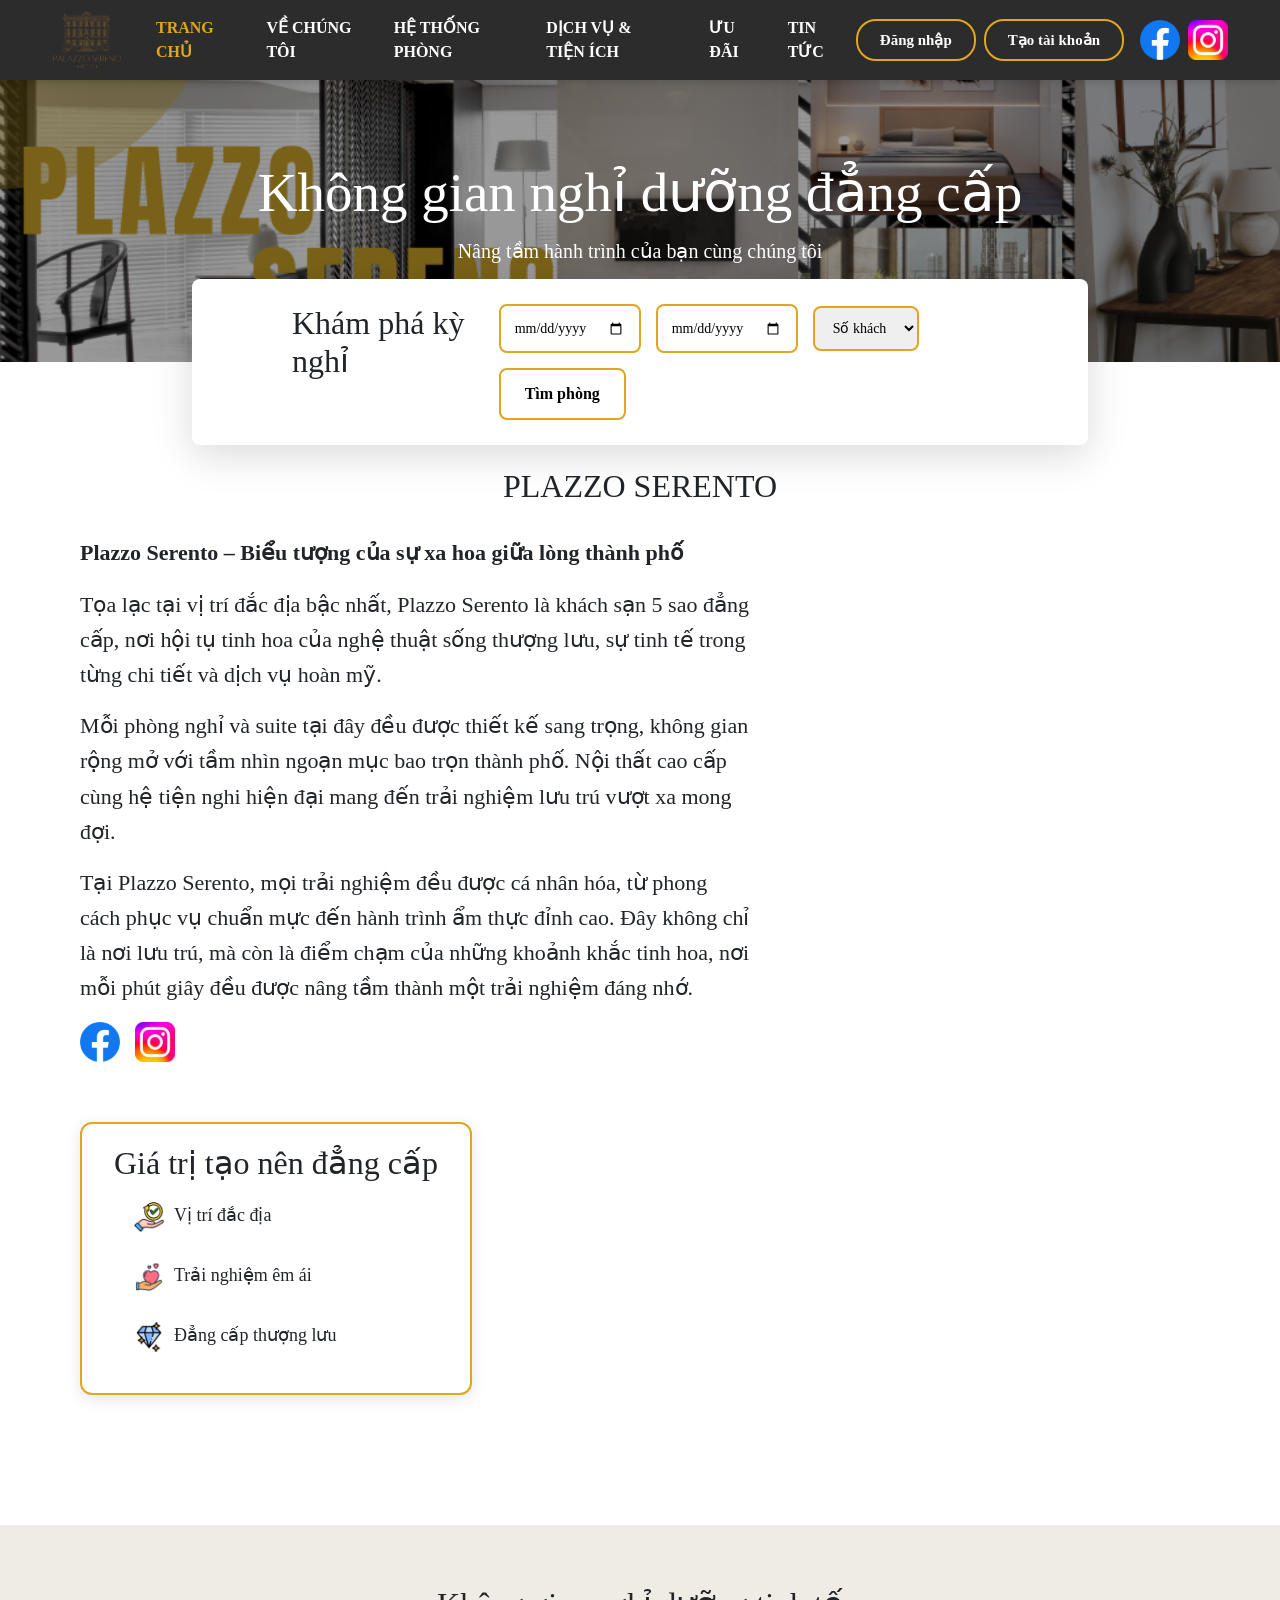
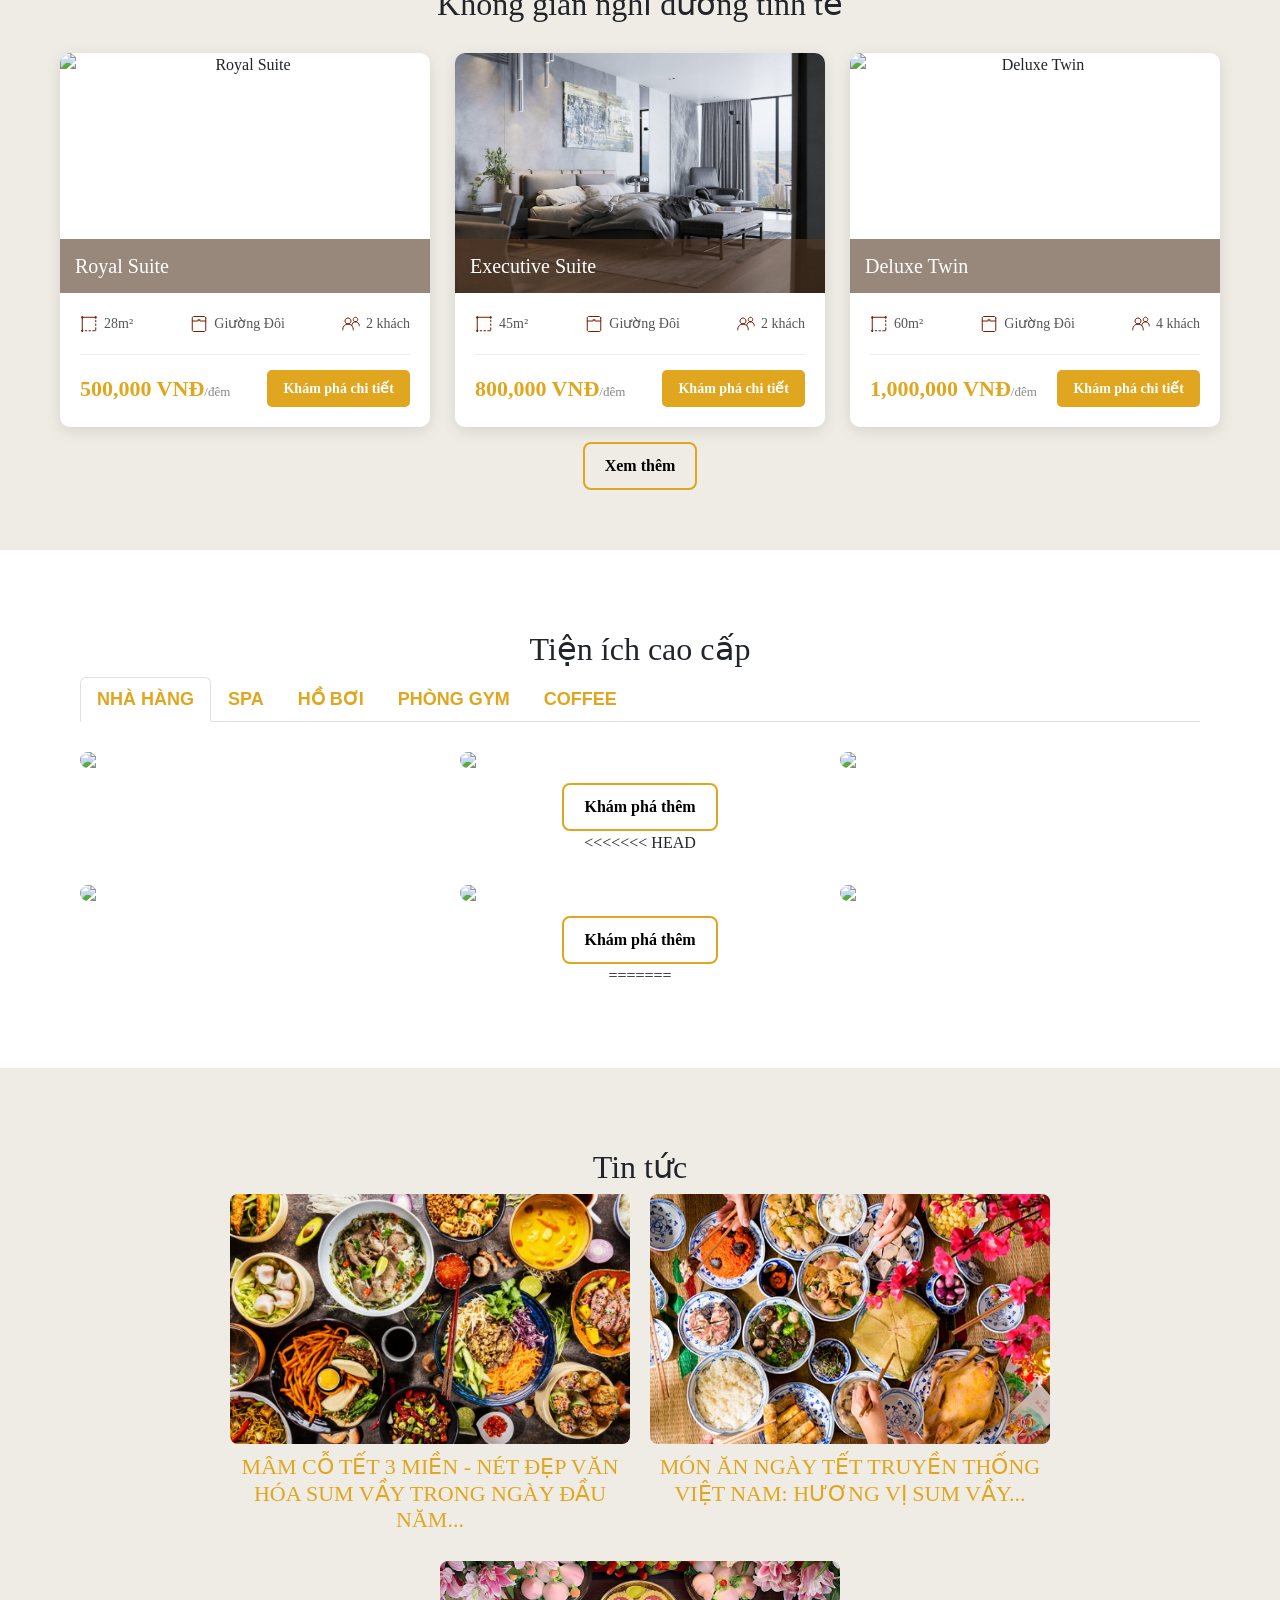
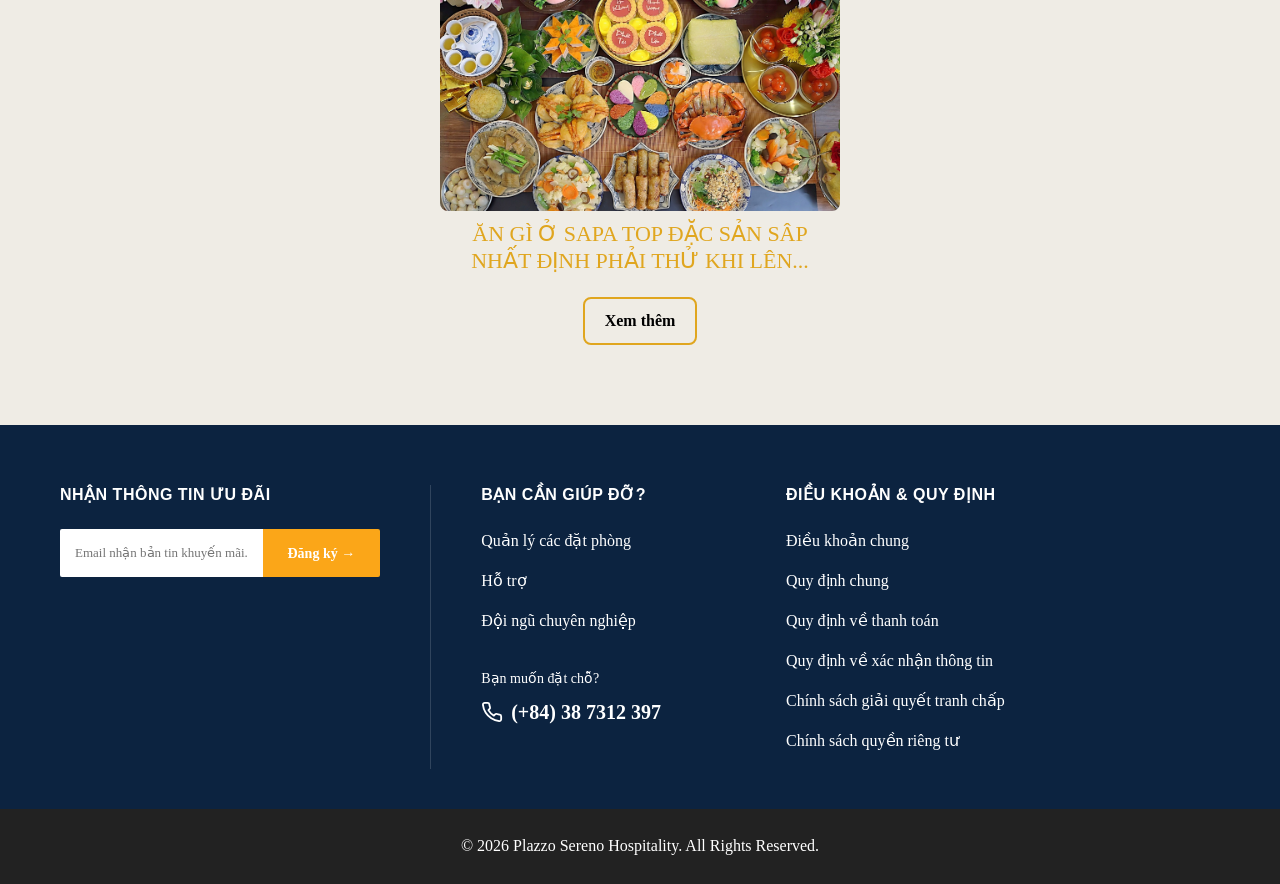
==== commit 633bad45: "check" ====
--- a/HTML/index.html
+++ b/HTML/index.html
@@ -1,268 +1,334 @@
 <!doctype html>
 <html lang="en">
-
-<head>
+  <head>
     <meta charset="UTF-8" />
     <meta name="viewport" content="width=device-width, initial-scale=1.0" />
     <link rel="stylesheet" href="../CSS/bootstrap.min.css" />
     <script src="../JS/jquery-4.0.0.min.js"></script>
     <script src="../JS/bootstrap.bundle.min.js"></script>
     <link rel="stylesheet" href="../CSS/style.css" />
-    <title>Khách sạn Plazzo Sereno</title>
-</head>
-
-<body>
+    <title>Khách sạn Plazzo Serento</title>
+  </head>
+  <body>
     <!-- HEADER -->
     <nav class="navbar navbar-expand-lg navbar-dark custom-header sticky-top">
-        <div class="container-fluid">
-            <a class="navbar-brand" href="index.html">
-                <img src="../IMAGE/logo.png" alt="Hotel Logo" class="logo-img" />
-            </a>
-            <!-- NÚT HAMBURGER -->
-            <button class="navbar-toggler" type="button" data-bs-toggle="collapse" data-bs-target="#mainMenu"
-                aria-controls="mainMenu" aria-expanded="false" aria-label="Toggle navigation">
-                <span class="navbar-toggler-icon"></span>
-            </button>
-            <div class="collapse navbar-collapse" id="mainMenu">
-                <ul class="navbar-nav mx-auto mb-2 mb-lg-0 menu-center">
-                    <li class="nav-item">
-                        <a class="nav-link active" href="index.html">Trang chủ</a>
-                    </li>
-                    <li class="nav-item">
-                        <a class="nav-link" href="#about">Về chúng tôi</a>
-                    </li>
-                    <li class="nav-item">
-                        <a class="nav-link" href="#rooms">Hệ thống phòng </a>
-                    </li>
-                    <li class="nav-item">
-                        <a class="nav-link" href="#facilities">Dịch vụ & tiện ích</a>
-                    </li>
-                    <li class="nav-item">
-                        <a class="nav-link" href="promotion.html">Ưu đãi</a>
-                    </li>
-                    <li class="nav-item">
-                        <a class="nav-link" href="#news">Tin tức</a>
-                    </li>
-                </ul>
-                <div class="header-right d-flex align-items-center gap-3">
-                    <div class="login-area d-flex gap-2" id="auth-area">
-                        <a href="login.html" class="login-btn">Đăng nhập</a>
-                        <a href="signup.html" class="login-btn">Tạo tài khoản</a>
-                    </div>
-                    <ul class="social-list d-flex align-items-center gap-2">
-                        <li>
-                            <a href="#">
-                                <img src="../IMAGE/facebook.png" alt="Facebook" />
-                            </a>
-                        </li>
-
-                        <li>
-                            <a href="#">
-                                <img src="../IMAGE/instagram.png" alt="Instagram" />
-                            </a>
-                        </li>
-                    </ul>
-                </div>
-            </div>
-        </div>
+      <div class="container-fluid">
+        <a class="navbar-brand" href="index.html">
+          <img src="../IMAGE/logo.png" alt="Hotel Logo" class="logo-img" />
+        </a>
+        <!-- NÚT HAMBURGER -->
+        <button
+          class="navbar-toggler"
+          type="button"
+          data-bs-toggle="collapse"
+          data-bs-target="#mainMenu"
+          aria-controls="mainMenu"
+          aria-expanded="false"
+          aria-label="Toggle navigation"
+        >
+          <span class="navbar-toggler-icon"></span>
+        </button>
+        <div class="collapse navbar-collapse" id="mainMenu">
+          <ul class="navbar-nav mx-auto mb-2 mb-lg-0 menu-center">
+            <li class="nav-item">
+              <a class="nav-link active" href="index.html">Trang chủ</a>
+            </li>
+            <li class="nav-item">
+              <a class="nav-link" href="#about">Về chúng tôi</a>
+            </li>
+            <li class="nav-item">
+              <a class="nav-link" href="#rooms">Hệ thống phòng</a>
+            </li>
+            <li class="nav-item">
+              <a class="nav-link" href="#facilities">Dịch vụ & tiện ích</a>
+            </li>
+            <li class="nav-item">
+              <a class="nav-link" href="promotion.html">Ưu đãi</a>
+            </li>
+            <li class="nav-item">
+              <a class="nav-link" href="#news">Tin tức</a>
+            </li>
+          </ul>
+          <div class="header-right d-flex align-items-center gap-3">
+            <div class="login-area d-flex gap-2" id="auth-area">
+              <a href="login.html" class="login-btn">Đăng nhập</a>
+              <a href="signup.html" class="login-btn">Tạo tài khoản</a>
+            </div>
+            <ul class="social-list d-flex align-items-center gap-2">
+              <li>
+                <a href="https://www.facebook.com/profile.php?id=100071590012338">
+                  <img src="../IMAGE/facebook.png" alt="Facebook" />
+                </a>
+              </li>
+
+              <li>
+                <a href="https://www.instagram.com/plazzo_serento/">
+                  <img src="../IMAGE/instagram.png" alt="Instagram" />
+                </a>
+              </li>
+            </ul>
+          </div>
+        </div>
+      </div>
     </nav>
     <!-- HERO SECTION -->
     <section class="hero" id="home">
-        <div class="hero-text">
-            <h1>Không gian nghỉ dưỡng đẳng cấp</h1>
-            <p>Nâng tầm hành trình của bạn cùng chúng tôi</p>
-        </div>
+      <div class="hero-text">
+        <h1>Không gian nghỉ dưỡng đẳng cấp</h1>
+        <p>Nâng tầm hành trình của bạn cùng chúng tôi</p>
+      </div>
     </section>
     <div class="box-wrapper">
-        <div class="booking-box">
-            <h2>Khám phá kỳ nghỉ</h2>
-
-            <form action="rooms.html" method="get" class="booking-form" id="search-form">
-                <div>
-                    <input type="date" name="checkin" id="checkin" />
-                    <div id="errCheckin" style="color: red; font-size: 14px"></div>
-                </div>
-
-                <div>
-                    <input type="date" name="checkout" id="checkout" />
-                    <div id="errCheckout" style="color: red; font-size: 14px"></div>
-                </div>
-
-                <div>
-                    <select name="guests" id="guests">
-                        <option value="">Số khách</option>
-                        <option value="1">1 người</option>
-                        <option value="2">2 người</option>
-                        <option value="3">3 người</option>
-                        <option value="4">4 người</option>
-                        <option value="5">5 người</option>
-                        <option value="6">6 người</option>
-                    </select>
-                    <div id="errGuests" style="color: red; font-size: 14px"></div>
-                </div>
-                <button type="button" id="btnSearch">Tìm phòng</button>
-            </form>
-        </div>
+      <div class="booking-box">
+        <h2>Khám phá kỳ nghỉ</h2>
+
+        <form
+          action="rooms.html"
+          method="get"
+          class="booking-form"
+          id="search-form"
+        >
+          <div>
+            <input type="date" name="checkin" id="checkin" />
+            <div id="errCheckin" style="color: red; font-size: 14px"></div>
+          </div>
+
+          <div>
+            <input type="date" name="checkout" id="checkout" />
+            <div id="errCheckout" style="color: red; font-size: 14px"></div>
+          </div>
+
+          <div>
+            <select name="guests" id="guests">
+              <option value="">Số khách</option>
+              <option value="1">1 người</option>
+              <option value="2">2 người</option>
+              <option value="3">3 người</option>
+              <option value="4">4 người</option>
+              <option value="5">5 người</option>
+              <option value="6">6 người</option>
+            </select>
+            <div id="errGuests" style="color: red; font-size: 14px"></div>
+          </div>
+          <button type="button" id="btnSearch">Tìm phòng</button>
+        </form>
+      </div>
     </div>
     <!--ABOUT SECTION-->
     <section class="about" id="about">
-        <div class="about-title">
-            <h2>Plazzo Sereno</h2>
-        </div>
-        <div class="about-container">
-            <div class="about-us">
-                <p>
-                    <b>Plazzo Sereno – Biểu tượng của sự xa hoa giữa lòng thành phố</b>
-                </p>
-                <p>
-                    Tọa lạc tại vị trí đắc địa bậc nhất, Plazzo Sereno là khách sạn 5
-                    sao đẳng cấp, nơi hội tụ tinh hoa của nghệ thuật sống thượng lưu, sự
-                    tinh tế trong từng chi tiết và dịch vụ hoàn mỹ.
-                </p>
-
-                <p></p>
-                <p>
-                    Mỗi phòng nghỉ và suite tại đây đều được thiết kế sang trọng, không
-                    gian rộng mở với tầm nhìn ngoạn mục bao trọn thành phố. Nội thất cao
-                    cấp cùng hệ tiện nghi hiện đại mang đến trải nghiệm lưu trú vượt xa
-                    mong đợi.
-                </p>
-                <p>
-                    Tại Plazzo Sereno, mọi trải nghiệm đều được cá nhân hóa, từ phong
-                    cách phục vụ chuẩn mực đến hành trình ẩm thực đỉnh cao. Đây không
-                    chỉ là nơi lưu trú, mà còn là điểm chạm của những khoảnh khắc tinh
-                    hoa, nơi mỗi phút giây đều được nâng tầm thành một trải nghiệm đáng
-                    nhớ.
-                </p>
-                <ul class="contact">
-                    <li>
-                        <a href="#"><img src="../IMAGE/facebook.png" alt="Facebook" /></a>
-                    </li>
-                    <li>
-                        <a href="#"><img src="../IMAGE/instagram.png" alt="Instagram" /></a>
-                    </li>
-                </ul>
-            </div>
-
-            <div class="about-box">
-                <h2>Giá trị tạo nên đẳng cấp</h2>
-                <ul>
-                    <li><img src="../IMAGE/convenience.png" />Vị trí đắc địa</li>
-                    <li><img src="../IMAGE/support.png" />Trải nghiệm êm ái</li>
-                    <li><img src="../IMAGE/diamond.png" />Đẳng cấp thượng lưu</li>
-                </ul>
-            </div>
-        </div>
+      <div class="about-title">
+        <h2>Plazzo Serento</h2>
+      </div>
+      <div class="about-container">
+        <div class="about-us">
+          <p>
+            <b>Plazzo Serento – Biểu tượng của sự xa hoa giữa lòng thành phố</b>
+          </p>
+          <p>
+            Tọa lạc tại vị trí đắc địa bậc nhất, Plazzo Serento là khách sạn 5
+            sao đẳng cấp, nơi hội tụ tinh hoa của nghệ thuật sống thượng lưu, sự
+            tinh tế trong từng chi tiết và dịch vụ hoàn mỹ.
+          </p>
+
+          <p></p>
+          <p>
+            Mỗi phòng nghỉ và suite tại đây đều được thiết kế sang trọng, không
+            gian rộng mở với tầm nhìn ngoạn mục bao trọn thành phố. Nội thất cao
+            cấp cùng hệ tiện nghi hiện đại mang đến trải nghiệm lưu trú vượt xa
+            mong đợi.
+          </p>
+          <p>
+            Tại Plazzo Serento, mọi trải nghiệm đều được cá nhân hóa, từ phong
+            cách phục vụ chuẩn mực đến hành trình ẩm thực đỉnh cao. Đây không
+            chỉ là nơi lưu trú, mà còn là điểm chạm của những khoảnh khắc tinh
+            hoa, nơi mỗi phút giây đều được nâng tầm thành một trải nghiệm đáng
+            nhớ.
+          </p>
+          <ul class="contact">
+            <li>
+              <a href="#"><img src="../IMAGE/facebook.png" alt="Facebook" /></a>
+            </li>
+            <li>
+              <a href="#"
+                ><img src="../IMAGE/instagram.png" alt="Instagram"
+              /></a>
+            </li>
+          </ul>
+        </div>
+
+        <div class="about-box">
+          <h2>Giá trị tạo nên đẳng cấp</h2>
+          <ul>
+            <li><img src="../IMAGE/convenience.png" />Vị trí đắc địa</li>
+            <li><img src="../IMAGE/support.png" />Trải nghiệm êm ái</li>
+            <li><img src="../IMAGE/diamond.png" />Đẳng cấp thượng lưu</li>
+          </ul>
+        </div>
+      </div>
     </section>
     <!-- ROOMS SECTION -->
     <section class="rooms-section" id="rooms">
-        <h2>Không gian nghỉ dưỡng tinh tế</h2>
-        <div class="rooms-container">
-            <div class="room-card">
-                <div class="room-image-block">
-                    <img src="../IMAGE/room1.png" alt="Royal Suite" />
-                    <div class="room-title-overlay">Royal Suite</div>
-                </div>
-                <div class="room-details">
-                    <div class="room-info-icons">
-                        <div class="info-item">
-                            <img src="../IMAGE/dien_tich.svg" alt="Area" />
-                            <span>28m²</span>
-                        </div>
-                        <div class="info-item">
-                            <img src="../IMAGE/loai-giuong.svg" alt="Bed" />
-                            <span>Giường Đôi</span>
-                        </div>
-                        <div class="info-item">
-                            <img src="../IMAGE/so-nguoi.svg" alt="People" />
-                            <span>2 khách</span>
-                        </div>
-                    </div>
-                    <div class="room-footer">
-                        <div class="price"><b>500,000 VNĐ</b><span>/đêm</span></div>
-                        <a href="room-detail.html#royal-suite" class="detail-btn">Khám phá chi tiết</a>
-                    </div>
-                </div>
-            </div>
-            <div class="room-card">
-                <div class="room-image-block">
-                    <img src="../IMAGE/room2.png" alt="Executive Suite" />
-                    <div class="room-title-overlay">Executive Suite</div>
-                </div>
-                <div class="room-details">
-                    <div class="room-info-icons">
-                        <div class="info-item">
-                            <img src="../IMAGE/dien_tich.svg" alt="Area" />
-                            <span>45m²</span>
-                        </div>
-                        <div class="info-item">
-                            <img src="../IMAGE/loai-giuong.svg" alt="Bed" />
-                            <span>Giường Đôi</span>
-                        </div>
-                        <div class="info-item">
-                            <img src="../IMAGE/so-nguoi.svg" alt="People" />
-                            <span>2 khách</span>
-                        </div>
-                    </div>
-                    <div class="room-footer">
-                        <div class="price"><b>800,000 VNĐ</b><span>/đêm</span></div>
-                        <a href="room-detail.html#executive-suite" class="detail-btn">Khám phá chi tiết</a>
-                    </div>
-                </div>
-            </div>
-            <div class="room-card">
-                <div class="room-image-block">
-                    <img src="../IMAGE/room3.png" alt="Deluxe Twin" />
-                    <div class="room-title-overlay">Deluxe Twin</div>
-                </div>
-                <div class="room-details">
-                    <div class="room-info-icons">
-                        <div class="info-item">
-                            <img src="../IMAGE/dien_tich.svg" alt="Area" />
-                            <span>60m²</span>
-                        </div>
-                        <div class="info-item">
-                            <img src="../IMAGE/loai-giuong.svg" alt="Bed" />
-                            <span>Giường Đôi</span>
-                        </div>
-                        <div class="info-item">
-                            <img src="../IMAGE/so-nguoi.svg" alt="People" />
-                            <span>4 khách</span>
-                        </div>
-                    </div>
-                    <div class="room-footer">
-                        <div class="price"><b>1,000,000 VNĐ</b><span>/đêm</span></div>
-                        <a href="room-detail.html#deluxe-twin" class="detail-btn">Khám phá chi tiết</a>
-                    </div>
-                </div>
-            </div>
-        </div>
-        <div class="moreinfo">
-            <a href="room-detail.html">Xem thêm</a>
-        </div>
+      <h2>Không gian nghỉ dưỡng tinh tế</h2>
+      <div class="rooms-container">
+        <div class="room-card">
+          <div class="room-image-block">
+            <img src="../IMAGE/room1.png" alt="Royal Suite" />
+            <div class="room-title-overlay">Royal Suite</div>
+          </div>
+          <div class="room-details">
+            <div class="room-info-icons">
+              <div class="info-item">
+                <img src="../IMAGE/dien_tich.svg" alt="Area" />
+                <span>28m²</span>
+              </div>
+              <div class="info-item">
+                <img src="../IMAGE/loai-giuong.svg" alt="Bed" />
+                <span>Giường Đôi</span>
+              </div>
+              <div class="info-item">
+                <img src="../IMAGE/so-nguoi.svg" alt="People" />
+                <span>2 khách</span>
+              </div>
+            </div>
+            <div class="room-footer">
+              <div class="price"><b>500,000 VNĐ</b><span>/đêm</span></div>
+              <a href="room-detail.html#royal-suite" class="detail-btn"
+                >Khám phá chi tiết</a
+              >
+            </div>
+          </div>
+        </div>
+        <div class="room-card">
+          <div class="room-image-block">
+            <img src="../IMAGE/room2.png" alt="Executive Suite" />
+            <div class="room-title-overlay">Executive Suite</div>
+          </div>
+          <div class="room-details">
+            <div class="room-info-icons">
+              <div class="info-item">
+                <img src="../IMAGE/dien_tich.svg" alt="Area" />
+                <span>45m²</span>
+              </div>
+              <div class="info-item">
+                <img src="../IMAGE/loai-giuong.svg" alt="Bed" />
+                <span>Giường Đôi</span>
+              </div>
+              <div class="info-item">
+                <img src="../IMAGE/so-nguoi.svg" alt="People" />
+                <span>2 khách</span>
+              </div>
+            </div>
+            <div class="room-footer">
+              <div class="price"><b>800,000 VNĐ</b><span>/đêm</span></div>
+              <a href="room-detail.html#executive-suite" class="detail-btn"
+                >Khám phá chi tiết</a
+              >
+            </div>
+          </div>
+        </div>
+        <div class="room-card">
+          <div class="room-image-block">
+            <img src="../IMAGE/room3.png" alt="Deluxe Twin" />
+            <div class="room-title-overlay">Deluxe Twin</div>
+          </div>
+          <div class="room-details">
+            <div class="room-info-icons">
+              <div class="info-item">
+                <img src="../IMAGE/dien_tich.svg" alt="Area" />
+                <span>60m²</span>
+              </div>
+              <div class="info-item">
+                <img src="../IMAGE/loai-giuong.svg" alt="Bed" />
+                <span>Giường Đôi</span>
+              </div>
+              <div class="info-item">
+                <img src="../IMAGE/so-nguoi.svg" alt="People" />
+                <span>4 khách</span>
+              </div>
+            </div>
+            <div class="room-footer">
+              <div class="price"><b>1,000,000 VNĐ</b><span>/đêm</span></div>
+              <a href="room-detail.html#deluxe-twin" class="detail-btn"
+                >Khám phá chi tiết</a
+              >
+            </div>
+          </div>
+        </div>
+      </div>
+      <div class="moreinfo">
+        <a href="room-detail.html">Xem thêm</a>
+      </div>
     </section>
 
     <!-- FACILITIES SECTION --><!--dùng bootstrap data-bs-toggle-->
     <section class="facilities" id="facilities">
-        <h2>Tiện ích cao cấp</h2>
-        <div class="nav nav-tabs" id="nav-tab">
-            <button class="nav-link active" data-bs-toggle="tab" data-bs-target="#restaurant" aria-selected="true">
-                NHÀ HÀNG
-            </button>
-            <button class="nav-link" data-bs-toggle="tab" data-bs-target="#spa" aria-selected="false">
-                SPA
-            </button>
-            <button class="nav-link" data-bs-toggle="tab" data-bs-target="#pool" aria-selected="false">
-                HỒ BƠI
-            </button>
-            <button class="nav-link" data-bs-toggle="tab" data-bs-target="#gym" aria-selected="false">
-                PHÒNG GYM
-            </button>
-            <button class="nav-link" data-bs-toggle="tab" data-bs-target="#coffee" aria-selected="false">
-                COFFEE
-            </button>
-        </div>
-
+      <h2>Tiện ích cao cấp</h2>
+      <div class="nav nav-tabs" id="nav-tab">
+        <button
+          class="nav-link active"
+          data-bs-toggle="tab"
+          data-bs-target="#restaurant"
+          aria-selected="true"
+        >
+          NHÀ HÀNG
+        </button>
+        <button
+          class="nav-link"
+          data-bs-toggle="tab"
+          data-bs-target="#spa"
+          aria-selected="false"
+        >
+          SPA
+        </button>
+        <button
+          class="nav-link"
+          data-bs-toggle="tab"
+          data-bs-target="#pool"
+          aria-selected="false"
+        >
+          HỒ BƠI
+        </button>
+        <button
+          class="nav-link"
+          data-bs-toggle="tab"
+          data-bs-target="#gym"
+          aria-selected="false"
+        >
+          PHÒNG GYM
+        </button>
+        <button
+          class="nav-link"
+          data-bs-toggle="tab"
+          data-bs-target="#coffee"
+          aria-selected="false"
+        >
+          COFFEE
+        </button>
+      </div>
+
+      <div class="tab-content">
+        <!--restaurant-->
+        <div class="tab-pane fade show active" id="restaurant">
+          <div class="img-info">
+            <img
+              src="../IMAGE/restaurant1.png"
+              onclick="openFacilities('restaurant', 0)"
+            />
+            <img
+              src="../IMAGE/restaurant2.png"
+              onclick="openFacilities('restaurant', 1)"
+            />
+            <img
+              src="../IMAGE/restaurant3.png"
+              onclick="openFacilities('restaurant', 2)"
+            />
+          </div>
+          <div class="moreinfo">
+            <a href="../HTML/facilities.html">Khám phá thêm</a>
+          </div>
+        </div>
+
+<<<<<<< HEAD
         <div class="tab-content">
             <!--restaurant-->
             <div class="tab-pane fade show active" id="restaurant">
@@ -317,109 +383,190 @@
                     <a href="../HTML/facilities.html#coffee">Khám phá thêm</a>
                 </div>
             </div>
-        </div>
-
-        <!-- Bootstrap Modal -->
-        <div id="facilityModal" class="facility-modal">
-            <div class="facility-container">
-                <!-- LEFT: IMAGE -->
-                <div class="facility-gallery">
-                    <img id="facilityMainImg" />
-                    <div class="thumbs"></div>
-                </div>
-
-                <!-- RIGHT: INFO -->
-                <div class="facility-info">
-                    <span class="close-btn" onclick="closeFacilities()">✕</span>
-                    <h2 id="facilityTitle"></h2>
-                    <p id="facilityText" class="facility-text"></p>
-                </div>
-            </div>
-        </div>
+=======
+        <div class="tab-pane fade" id="spa">
+          <div class="img-info">
+            <img src="../IMAGE/spa1.png" onclick="openFacilities('spa', 0)" />
+            <img src="../IMAGE/spa2.png" onclick="openFacilities('spa', 1)" />
+            <img src="../IMAGE/spa3.png" onclick="openFacilities('spa', 2)" />
+          </div>
+          <div class="moreinfo">
+            <a href="../HTML/facilities.html">Khám phá thêm</a>
+          </div>
+>>>>>>> 5f91434f40e820ea0b7bf7fcf347e452fb82b05b
+        </div>
+
+        <div class="tab-pane fade" id="pool">
+          <div class="img-info">
+            <img src="../IMAGE/pool1.png" onclick="openFacilities('pool', 0)" />
+            <img src="../IMAGE/pool2.png" onclick="openFacilities('pool', 1)" />
+            <img src="../IMAGE/pool3.png" onclick="openFacilities('pool', 2)" />
+          </div>
+          <div class="moreinfo">
+            <a href="../HTML/facilities.html">Khám phá thêm</a>
+          </div>
+        </div>
+        <div class="tab-pane fade" id="gym">
+          <div class="img-info">
+            <img src="../IMAGE/gym1.png" onclick="openFacilities('gym', 0)" />
+            <img src="../IMAGE/gym2.png" onclick="openFacilities('gym', 1)" />
+            <img src="../IMAGE/gym3.png" onclick="openFacilities('gym', 2)" />
+          </div>
+          <div class="moreinfo">
+            <a href="../HTML/facilities.html">Khám phá thêm</a>
+          </div>
+        </div>
+        <div class="tab-pane fade" id="coffee">
+          <div class="img-info">
+            <img
+              src="../IMAGE/coffe1.png"
+              onclick="openFacilities('coffee', 0)"
+            />
+            <img
+              src="../IMAGE/coffe2.png"
+              onclick="openFacilities('coffee', 1)"
+            />
+            <img
+              src="../IMAGE/coffe3.png"
+              onclick="openFacilities('coffee', 2)"
+            />
+          </div>
+          <div class="moreinfo">
+            <a href="../HTML/facilities.html">Khám phá thêm</a>
+          </div>
+        </div>
+      </div>
+
+      <!-- Bootstrap Modal -->
+      <div id="facilityModal" class="facility-modal">
+        <div class="facility-container">
+          <!-- LEFT: IMAGE -->
+          <div class="facility-gallery">
+            <img id="facilityMainImg" />
+            <div class="thumbs"></div>
+          </div>
+
+          <!-- RIGHT: INFO -->
+          <div class="facility-info">
+            <span class="close-btn" onclick="closeFacilities()">✕</span>
+            <h2 id="facilityTitle"></h2>
+            <p id="facilityText" class="facility-text"></p>
+          </div>
+        </div>
+      </div>
     </section>
     <!-- NEWS SECTION -->
     <section class="news-section" id="news">
-        <h2>Tin tức</h2>
-        <div class="news-container">
-            <div class="news-card">
-                <a href="news-detail.html?id=news1" class="news-link">
-                    <img src="../IMAGE/news (2).webp" alt="News 1" style="height: 250px" />
-                    <h3 class="news-title" style="margin-top: 10px">
-                        MÂM CỖ TẾT 3 MIỀN - NÉT ĐẸP VĂN HÓA SUM VẦY TRONG NGÀY ĐẦU NĂM...
-                    </h3>
-                </a>
-            </div>
-            <div class="news-card">
-                <a href="news-detail.html?id=news2" class="news-link">
-                    <img src="../IMAGE/news (10).jpg" alt="News 2" style="height: 250px" />
-                    <h3 class="news-title" style="margin-top: 10px">
-                        MÓN ĂN NGÀY TẾT TRUYỀN THỐNG VIỆT NAM: HƯƠNG VỊ SUM VẦY...
-                    </h3>
-                </a>
-            </div>
-            <div class="news-card">
-                <a href="news-detail.html?id=news3" class="news-link">
-                    <img src="../IMAGE/news (11).jpg" alt="News 3" style="height: 250px" />
-                    <h3 class="news-title" style="margin-top: 10px">
-                        ĂN GÌ Ở SAPA TOP ĐẶC SẢN SÂP NHẤT ĐỊNH PHẢI THỬ KHI LÊN...
-                    </h3>
-                </a>
-            </div>
-        </div>
-        <div class="moreinfo">
-            <a href="news.html">Xem thêm</a>
-        </div>
+      <h2>Tin tức</h2>
+      <div class="news-container">
+        <div class="news-card">
+          <a href="news-detail.html?id=news1" class="news-link">
+            <img
+              src="../IMAGE/news (2).webp"
+              alt="News 1"
+              style="height: 250px"
+            />
+            <h3 class="news-title" style="margin-top: 10px">
+              MÂM CỖ TẾT 3 MIỀN - NÉT ĐẸP VĂN HÓA SUM VẦY TRONG NGÀY ĐẦU NĂM...
+            </h3>
+          </a>
+        </div>
+        <div class="news-card">
+          <a href="news-detail.html?id=news2" class="news-link">
+            <img
+              src="../IMAGE/news (10).jpg"
+              alt="News 2"
+              style="height: 250px"
+            />
+            <h3 class="news-title" style="margin-top: 10px">
+              MÓN ĂN NGÀY TẾT TRUYỀN THỐNG VIỆT NAM: HƯƠNG VỊ SUM VẦY...
+            </h3>
+          </a>
+        </div>
+        <div class="news-card">
+          <a href="news-detail.html?id=news3" class="news-link">
+            <img
+              src="../IMAGE/news (11).jpg"
+              alt="News 3"
+              style="height: 250px"
+            />
+            <h3 class="news-title" style="margin-top: 10px">
+              ĂN GÌ Ở SAPA TOP ĐẶC SẢN SÂP NHẤT ĐỊNH PHẢI THỬ KHI LÊN...
+            </h3>
+          </a>
+        </div>
+      </div>
+      <div class="moreinfo">
+        <a href="news.html">Xem thêm</a>
+      </div>
     </section>
 
     <footer class="main-footer">
-        <div class="footer-container">
-            <div class="footer-col">
-                <h4>NHẬN THÔNG TIN ƯU ĐÃI</h4>
-                <form class="newsletter-form" onsubmit="
+      <div class="footer-container">
+        <div class="footer-col">
+          <h4>NHẬN THÔNG TIN ƯU ĐÃI</h4>
+          <form
+            class="newsletter-form"
+            onsubmit="
               event.preventDefault();
               alert('Cảm ơn bạn đã đăng ký!');
-            ">
-                    <input type="email" placeholder="Email nhận bản tin khuyến mãi..." required />
-                    <button type="submit">Đăng ký &rarr;</button>
-                </form>
-            </div>
-
-            <div class="footer-col">
-                <h4>BẠN CẦN GIÚP ĐỠ?</h4>
-                <ul class="footer-links">
-                    <li><a href="#">Quản lý các đặt phòng</a></li>
-                    <li><a href="#">Hỗ trợ</a></li>
-                    <li><a href="../HTML/team.html">Đội ngũ chuyên nghiệp</a></li>
-                </ul>
-                <div class="booking-contact">
-                    <p>Bạn muốn đặt chỗ?</p>
-                    <div class="phone">
-                        <svg width="22" height="22" viewBox="0 0 24 24" fill="none" stroke="currentColor"
-                            stroke-width="2" stroke-linecap="round" stroke-linejoin="round">
-                            <path
-                                d="M22 16.92v3a2 2 0 0 1-2.18 2 19.79 19.79 0 0 1-8.63-3.07 19.5 19.5 0 0 1-6-6 19.79 19.79 0 0 1-3.07-8.67A2 2 0 0 1 4.11 2h3a2 2 0 0 1 2 1.72 12.84 12.84 0 0 0 .7 2.81 2 2 0 0 1-.45 2.11L8.09 9.91a16 16 0 0 0 6 6l1.27-1.27a2 2 0 0 1 2.11-.45 12.84 12.84 0 0 0 2.81.7A2 2 0 0 1 22 16.92z">
-                            </path>
-                        </svg>
-                        (+84) 38 7312 397
-                    </div>
-                </div>
-            </div>
-            <div class="footer-col">
-                <h4>ĐIỀU KHOẢN & QUY ĐỊNH</h4>
-                <ul class="footer-links">
-                    <li><a href="rules.html#chung">Điều khoản chung</a></li>
-                    <li><a href="rules.html#quydinh">Quy định chung</a></li>
-                    <li><a href="rules.html#thanhtoan">Quy định về thanh toán</a></li>
-                    <li>
-                        <a href="rules.html#xacnhan">Quy định về xác nhận thông tin</a>
-                    </li>
-                    <li>
-                        <a href="rules.html#tranhchap">Chính sách giải quyết tranh chấp</a>
-                    </li>
-                    <li><a href="rules.html#riengtu">Chính sách quyền riêng tư</a></li>
-                </ul>
-            </div>
-        </div>
+            "
+          >
+            <input
+              type="email"
+              placeholder="Email nhận bản tin khuyến mãi..."
+              required
+            />
+            <button type="submit">Đăng ký &rarr;</button>
+          </form>
+        </div>
+
+        <div class="footer-col">
+          <h4>BẠN CẦN GIÚP ĐỠ?</h4>
+          <ul class="footer-links">
+            <li><a href="#">Quản lý các đặt phòng</a></li>
+            <li><a href="https://www.facebook.com/profile.php?id=100071590012338">Hỗ trợ</a></li>
+            <li><a href="../HTML/team.html">Đội ngũ chuyên nghiệp</a></li>
+          </ul>
+          <div class="booking-contact">
+            <p>Bạn muốn đặt chỗ?</p>
+            <div class="phone">
+              <svg
+                width="22"
+                height="22"
+                viewBox="0 0 24 24"
+                fill="none"
+                stroke="currentColor"
+                stroke-width="2"
+                stroke-linecap="round"
+                stroke-linejoin="round"
+              >
+                <path
+                  d="M22 16.92v3a2 2 0 0 1-2.18 2 19.79 19.79 0 0 1-8.63-3.07 19.5 19.5 0 0 1-6-6 19.79 19.79 0 0 1-3.07-8.67A2 2 0 0 1 4.11 2h3a2 2 0 0 1 2 1.72 12.84 12.84 0 0 0 .7 2.81 2 2 0 0 1-.45 2.11L8.09 9.91a16 16 0 0 0 6 6l1.27-1.27a2 2 0 0 1 2.11-.45 12.84 12.84 0 0 0 2.81.7A2 2 0 0 1 22 16.92z"
+                ></path>
+              </svg>
+              (+84) 38 7312 397
+            </div>
+          </div>
+        </div>
+        <div class="footer-col">
+          <h4>ĐIỀU KHOẢN & QUY ĐỊNH</h4>
+          <ul class="footer-links">
+            <li><a href="rules.html#chung">Điều khoản chung</a></li>
+            <li><a href="rules.html#quydinh">Quy định chung</a></li>
+            <li><a href="rules.html#thanhtoan">Quy định về thanh toán</a></li>
+            <li>
+              <a href="rules.html#xacnhan">Quy định về xác nhận thông tin</a>
+            </li>
+            <li>
+              <a href="rules.html#tranhchap"
+                >Chính sách giải quyết tranh chấp</a
+              >
+            </li>
+            <li><a href="rules.html#riengtu">Chính sách quyền riêng tư</a></li>
+          </ul>
+        </div>
+      </div>
     </footer>
     <!-- FOOTER -->
     <footer id="footer-bottom">
@@ -429,4 +576,4 @@
     <script src="../JS/facilities.js"></script>
 </body>
 
-</html>+</html>
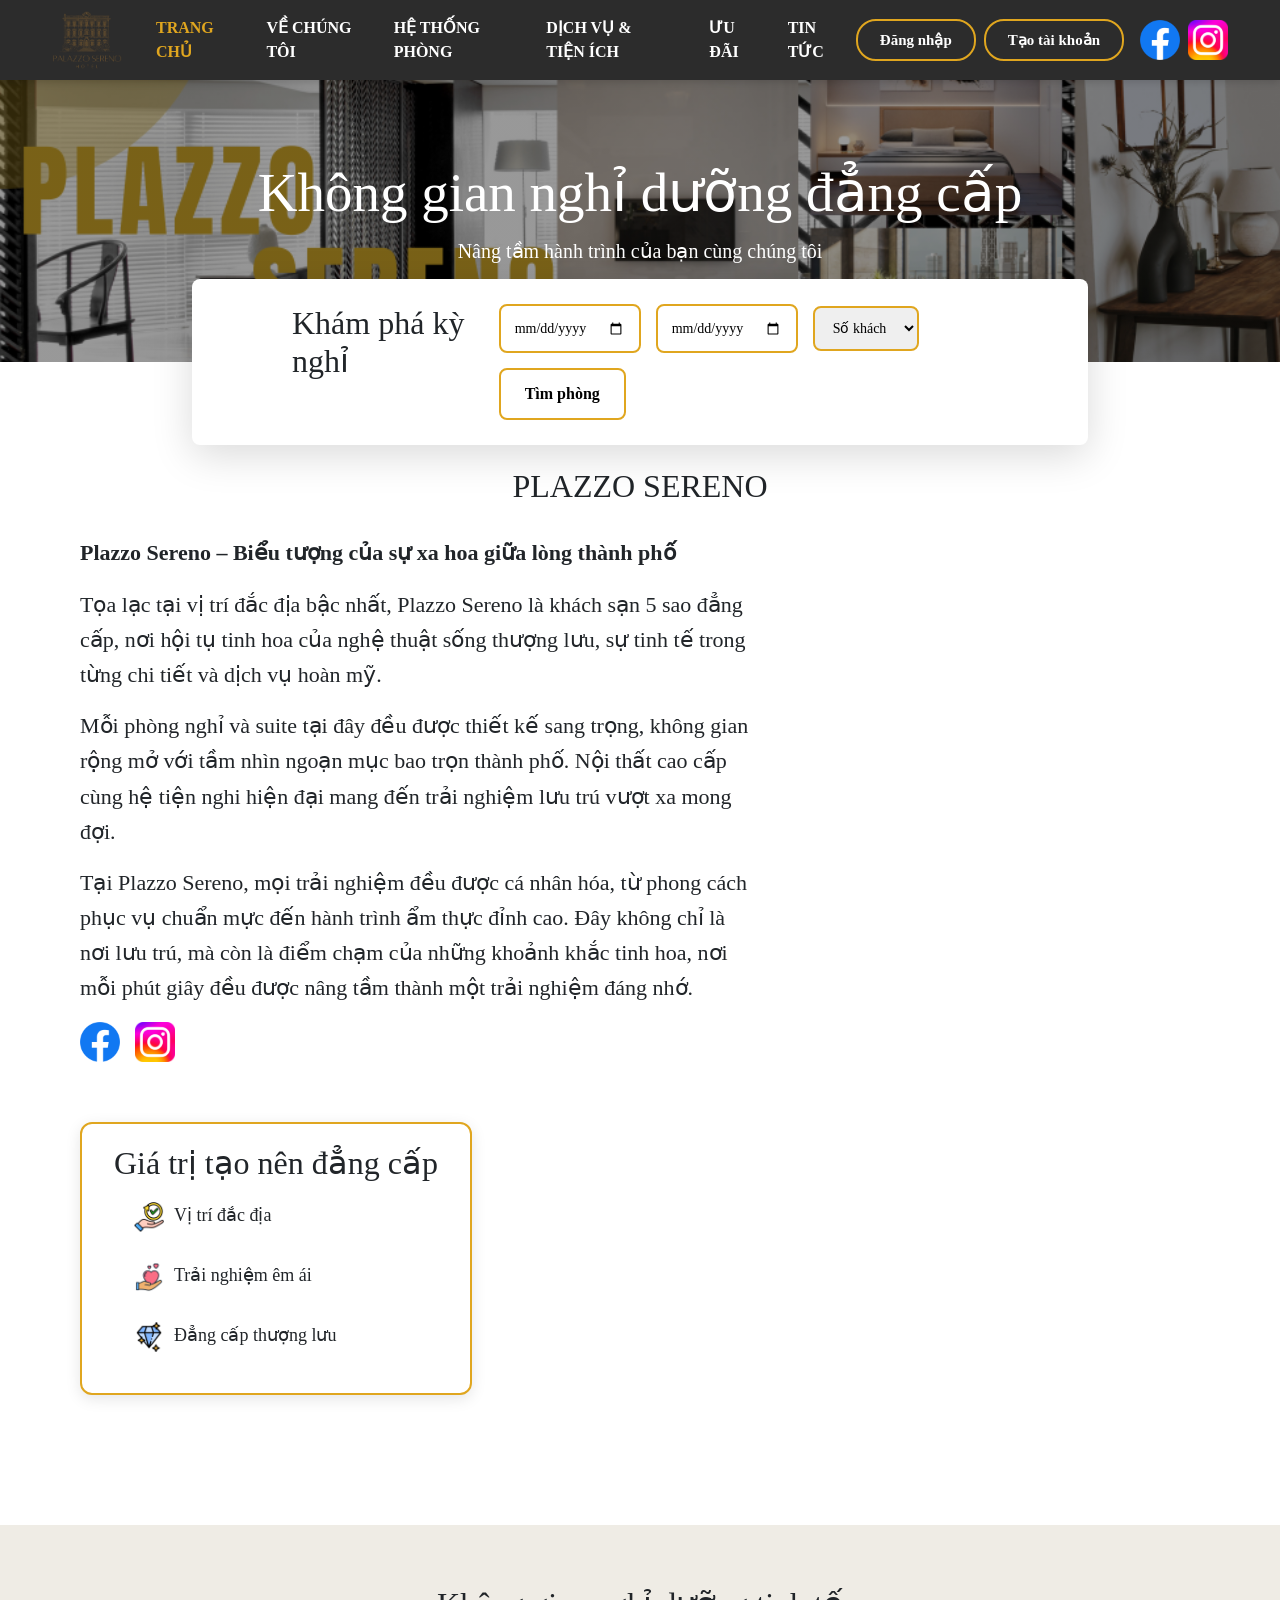
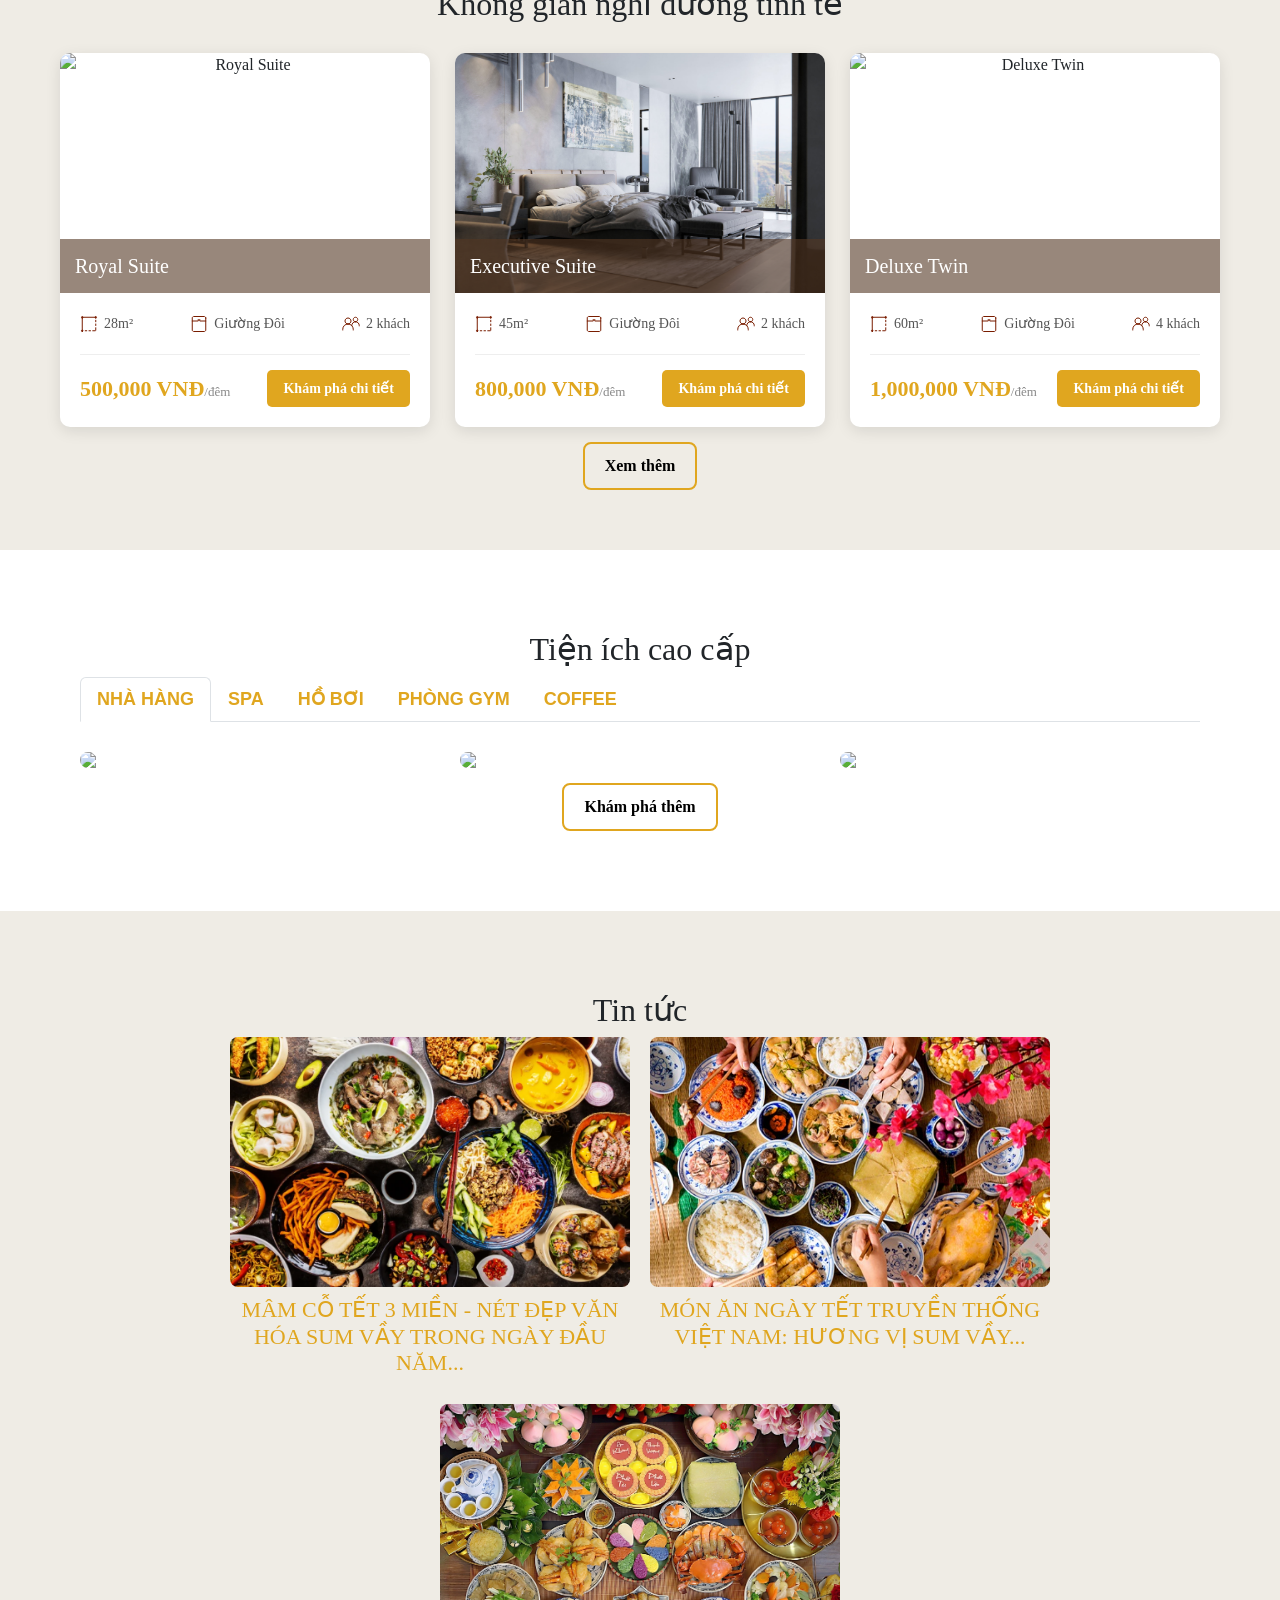
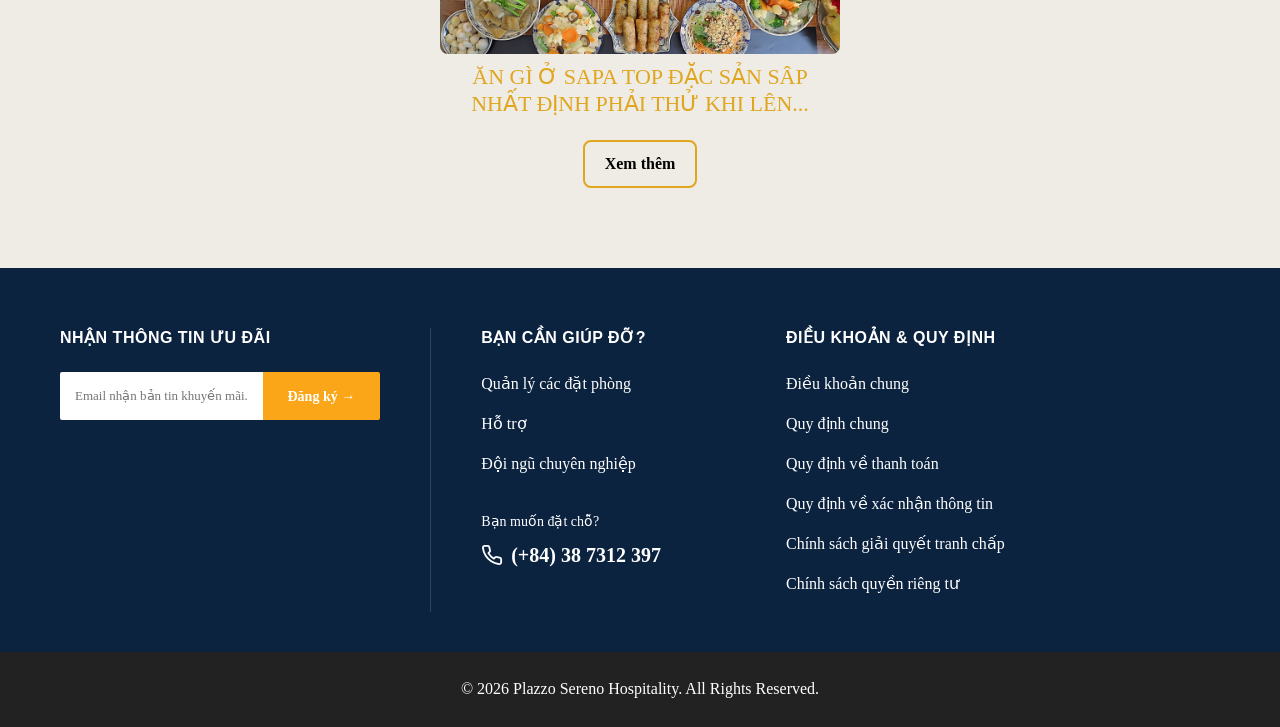
==== commit 000a07a9: "update" ====
--- a/HTML/index.html
+++ b/HTML/index.html
@@ -1,579 +1,432 @@
 <!doctype html>
 <html lang="en">
-  <head>
-    <meta charset="UTF-8" />
-    <meta name="viewport" content="width=device-width, initial-scale=1.0" />
-    <link rel="stylesheet" href="../CSS/bootstrap.min.css" />
-    <script src="../JS/jquery-4.0.0.min.js"></script>
-    <script src="../JS/bootstrap.bundle.min.js"></script>
-    <link rel="stylesheet" href="../CSS/style.css" />
-    <title>Khách sạn Plazzo Serento</title>
-  </head>
-  <body>
-    <!-- HEADER -->
-    <nav class="navbar navbar-expand-lg navbar-dark custom-header sticky-top">
-      <div class="container-fluid">
-        <a class="navbar-brand" href="index.html">
-          <img src="../IMAGE/logo.png" alt="Hotel Logo" class="logo-img" />
-        </a>
-        <!-- NÚT HAMBURGER -->
-        <button
-          class="navbar-toggler"
-          type="button"
-          data-bs-toggle="collapse"
-          data-bs-target="#mainMenu"
-          aria-controls="mainMenu"
-          aria-expanded="false"
-          aria-label="Toggle navigation"
-        >
-          <span class="navbar-toggler-icon"></span>
-        </button>
-        <div class="collapse navbar-collapse" id="mainMenu">
-          <ul class="navbar-nav mx-auto mb-2 mb-lg-0 menu-center">
-            <li class="nav-item">
-              <a class="nav-link active" href="index.html">Trang chủ</a>
+
+<head>
+  <meta charset="UTF-8" />
+  <meta name="viewport" content="width=device-width, initial-scale=1.0" />
+  <link rel="stylesheet" href="../CSS/bootstrap.min.css" />
+  <script src="../JS/jquery-4.0.0.min.js"></script>
+  <script src="../JS/bootstrap.bundle.min.js"></script>
+  <link rel="stylesheet" href="../CSS/style.css" />
+  <title>Khách sạn Plazzo Sereno</title>
+</head>
+
+<body>
+  <!-- HEADER -->
+  <nav class="navbar navbar-expand-lg navbar-dark custom-header sticky-top">
+    <div class="container-fluid">
+      <a class="navbar-brand" href="index.html">
+        <img src="../IMAGE/logo.png" alt="Hotel Logo" class="logo-img" />
+      </a>
+      <!-- NÚT HAMBURGER -->
+      <button class="navbar-toggler" type="button" data-bs-toggle="collapse" data-bs-target="#mainMenu"
+        aria-controls="mainMenu" aria-expanded="false" aria-label="Toggle navigation">
+        <span class="navbar-toggler-icon"></span>
+      </button>
+      <div class="collapse navbar-collapse" id="mainMenu">
+        <ul class="navbar-nav mx-auto mb-2 mb-lg-0 menu-center">
+          <li class="nav-item">
+            <a class="nav-link active" href="index.html">Trang chủ</a>
+          </li>
+          <li class="nav-item">
+            <a class="nav-link" href="#about">Về chúng tôi</a>
+          </li>
+          <li class="nav-item">
+            <a class="nav-link" href="#rooms">Hệ thống phòng</a>
+          </li>
+          <li class="nav-item">
+            <a class="nav-link" href="#facilities">Dịch vụ & tiện ích</a>
+          </li>
+          <li class="nav-item">
+            <a class="nav-link" href="promotion.html">Ưu đãi</a>
+          </li>
+          <li class="nav-item">
+            <a class="nav-link" href="#news">Tin tức</a>
+          </li>
+        </ul>
+        <div class="header-right d-flex align-items-center gap-3">
+          <div class="login-area d-flex gap-2" id="auth-area">
+            <a href="login.html" class="login-btn">Đăng nhập</a>
+            <a href="signup.html" class="login-btn">Tạo tài khoản</a>
+          </div>
+          <ul class="social-list d-flex align-items-center gap-2">
+            <li>
+              <a href="https://www.facebook.com/profile.php?id=100071590012338">
+                <img src="../IMAGE/facebook.png" alt="Facebook" />
+              </a>
             </li>
-            <li class="nav-item">
-              <a class="nav-link" href="#about">Về chúng tôi</a>
-            </li>
-            <li class="nav-item">
-              <a class="nav-link" href="#rooms">Hệ thống phòng</a>
-            </li>
-            <li class="nav-item">
-              <a class="nav-link" href="#facilities">Dịch vụ & tiện ích</a>
-            </li>
-            <li class="nav-item">
-              <a class="nav-link" href="promotion.html">Ưu đãi</a>
-            </li>
-            <li class="nav-item">
-              <a class="nav-link" href="#news">Tin tức</a>
+
+            <li>
+              <a href="https://www.instagram.com/plazzo_serento/">
+                <img src="../IMAGE/instagram.png" alt="Instagram" />
+              </a>
             </li>
           </ul>
-          <div class="header-right d-flex align-items-center gap-3">
-            <div class="login-area d-flex gap-2" id="auth-area">
-              <a href="login.html" class="login-btn">Đăng nhập</a>
-              <a href="signup.html" class="login-btn">Tạo tài khoản</a>
-            </div>
-            <ul class="social-list d-flex align-items-center gap-2">
-              <li>
-                <a href="https://www.facebook.com/profile.php?id=100071590012338">
-                  <img src="../IMAGE/facebook.png" alt="Facebook" />
-                </a>
-              </li>
-
-              <li>
-                <a href="https://www.instagram.com/plazzo_serento/">
-                  <img src="../IMAGE/instagram.png" alt="Instagram" />
-                </a>
-              </li>
-            </ul>
-          </div>
-        </div>
-      </div>
-    </nav>
-    <!-- HERO SECTION -->
-    <section class="hero" id="home">
-      <div class="hero-text">
-        <h1>Không gian nghỉ dưỡng đẳng cấp</h1>
-        <p>Nâng tầm hành trình của bạn cùng chúng tôi</p>
-      </div>
-    </section>
-    <div class="box-wrapper">
-      <div class="booking-box">
-        <h2>Khám phá kỳ nghỉ</h2>
-
-        <form
-          action="rooms.html"
-          method="get"
-          class="booking-form"
-          id="search-form"
-        >
-          <div>
-            <input type="date" name="checkin" id="checkin" />
-            <div id="errCheckin" style="color: red; font-size: 14px"></div>
-          </div>
-
-          <div>
-            <input type="date" name="checkout" id="checkout" />
-            <div id="errCheckout" style="color: red; font-size: 14px"></div>
-          </div>
-
-          <div>
-            <select name="guests" id="guests">
-              <option value="">Số khách</option>
-              <option value="1">1 người</option>
-              <option value="2">2 người</option>
-              <option value="3">3 người</option>
-              <option value="4">4 người</option>
-              <option value="5">5 người</option>
-              <option value="6">6 người</option>
-            </select>
-            <div id="errGuests" style="color: red; font-size: 14px"></div>
-          </div>
-          <button type="button" id="btnSearch">Tìm phòng</button>
-        </form>
-      </div>
-    </div>
-    <!--ABOUT SECTION-->
-    <section class="about" id="about">
-      <div class="about-title">
-        <h2>Plazzo Serento</h2>
-      </div>
-      <div class="about-container">
-        <div class="about-us">
-          <p>
-            <b>Plazzo Serento – Biểu tượng của sự xa hoa giữa lòng thành phố</b>
-          </p>
-          <p>
-            Tọa lạc tại vị trí đắc địa bậc nhất, Plazzo Serento là khách sạn 5
-            sao đẳng cấp, nơi hội tụ tinh hoa của nghệ thuật sống thượng lưu, sự
-            tinh tế trong từng chi tiết và dịch vụ hoàn mỹ.
-          </p>
-
-          <p></p>
-          <p>
-            Mỗi phòng nghỉ và suite tại đây đều được thiết kế sang trọng, không
-            gian rộng mở với tầm nhìn ngoạn mục bao trọn thành phố. Nội thất cao
-            cấp cùng hệ tiện nghi hiện đại mang đến trải nghiệm lưu trú vượt xa
-            mong đợi.
-          </p>
-          <p>
-            Tại Plazzo Serento, mọi trải nghiệm đều được cá nhân hóa, từ phong
-            cách phục vụ chuẩn mực đến hành trình ẩm thực đỉnh cao. Đây không
-            chỉ là nơi lưu trú, mà còn là điểm chạm của những khoảnh khắc tinh
-            hoa, nơi mỗi phút giây đều được nâng tầm thành một trải nghiệm đáng
-            nhớ.
-          </p>
-          <ul class="contact">
-            <li>
-              <a href="#"><img src="../IMAGE/facebook.png" alt="Facebook" /></a>
-            </li>
-            <li>
-              <a href="#"
-                ><img src="../IMAGE/instagram.png" alt="Instagram"
-              /></a>
-            </li>
-          </ul>
-        </div>
-
-        <div class="about-box">
-          <h2>Giá trị tạo nên đẳng cấp</h2>
-          <ul>
-            <li><img src="../IMAGE/convenience.png" />Vị trí đắc địa</li>
-            <li><img src="../IMAGE/support.png" />Trải nghiệm êm ái</li>
-            <li><img src="../IMAGE/diamond.png" />Đẳng cấp thượng lưu</li>
-          </ul>
-        </div>
-      </div>
-    </section>
-    <!-- ROOMS SECTION -->
-    <section class="rooms-section" id="rooms">
-      <h2>Không gian nghỉ dưỡng tinh tế</h2>
-      <div class="rooms-container">
-        <div class="room-card">
-          <div class="room-image-block">
-            <img src="../IMAGE/room1.png" alt="Royal Suite" />
-            <div class="room-title-overlay">Royal Suite</div>
-          </div>
-          <div class="room-details">
-            <div class="room-info-icons">
-              <div class="info-item">
-                <img src="../IMAGE/dien_tich.svg" alt="Area" />
-                <span>28m²</span>
-              </div>
-              <div class="info-item">
-                <img src="../IMAGE/loai-giuong.svg" alt="Bed" />
-                <span>Giường Đôi</span>
-              </div>
-              <div class="info-item">
-                <img src="../IMAGE/so-nguoi.svg" alt="People" />
-                <span>2 khách</span>
-              </div>
-            </div>
-            <div class="room-footer">
-              <div class="price"><b>500,000 VNĐ</b><span>/đêm</span></div>
-              <a href="room-detail.html#royal-suite" class="detail-btn"
-                >Khám phá chi tiết</a
-              >
-            </div>
-          </div>
-        </div>
-        <div class="room-card">
-          <div class="room-image-block">
-            <img src="../IMAGE/room2.png" alt="Executive Suite" />
-            <div class="room-title-overlay">Executive Suite</div>
-          </div>
-          <div class="room-details">
-            <div class="room-info-icons">
-              <div class="info-item">
-                <img src="../IMAGE/dien_tich.svg" alt="Area" />
-                <span>45m²</span>
-              </div>
-              <div class="info-item">
-                <img src="../IMAGE/loai-giuong.svg" alt="Bed" />
-                <span>Giường Đôi</span>
-              </div>
-              <div class="info-item">
-                <img src="../IMAGE/so-nguoi.svg" alt="People" />
-                <span>2 khách</span>
-              </div>
-            </div>
-            <div class="room-footer">
-              <div class="price"><b>800,000 VNĐ</b><span>/đêm</span></div>
-              <a href="room-detail.html#executive-suite" class="detail-btn"
-                >Khám phá chi tiết</a
-              >
-            </div>
-          </div>
-        </div>
-        <div class="room-card">
-          <div class="room-image-block">
-            <img src="../IMAGE/room3.png" alt="Deluxe Twin" />
-            <div class="room-title-overlay">Deluxe Twin</div>
-          </div>
-          <div class="room-details">
-            <div class="room-info-icons">
-              <div class="info-item">
-                <img src="../IMAGE/dien_tich.svg" alt="Area" />
-                <span>60m²</span>
-              </div>
-              <div class="info-item">
-                <img src="../IMAGE/loai-giuong.svg" alt="Bed" />
-                <span>Giường Đôi</span>
-              </div>
-              <div class="info-item">
-                <img src="../IMAGE/so-nguoi.svg" alt="People" />
-                <span>4 khách</span>
-              </div>
-            </div>
-            <div class="room-footer">
-              <div class="price"><b>1,000,000 VNĐ</b><span>/đêm</span></div>
-              <a href="room-detail.html#deluxe-twin" class="detail-btn"
-                >Khám phá chi tiết</a
-              >
-            </div>
-          </div>
-        </div>
-      </div>
-      <div class="moreinfo">
-        <a href="room-detail.html">Xem thêm</a>
-      </div>
-    </section>
-
-    <!-- FACILITIES SECTION --><!--dùng bootstrap data-bs-toggle-->
-    <section class="facilities" id="facilities">
-      <h2>Tiện ích cao cấp</h2>
-      <div class="nav nav-tabs" id="nav-tab">
-        <button
-          class="nav-link active"
-          data-bs-toggle="tab"
-          data-bs-target="#restaurant"
-          aria-selected="true"
-        >
-          NHÀ HÀNG
-        </button>
-        <button
-          class="nav-link"
-          data-bs-toggle="tab"
-          data-bs-target="#spa"
-          aria-selected="false"
-        >
-          SPA
-        </button>
-        <button
-          class="nav-link"
-          data-bs-toggle="tab"
-          data-bs-target="#pool"
-          aria-selected="false"
-        >
-          HỒ BƠI
-        </button>
-        <button
-          class="nav-link"
-          data-bs-toggle="tab"
-          data-bs-target="#gym"
-          aria-selected="false"
-        >
-          PHÒNG GYM
-        </button>
-        <button
-          class="nav-link"
-          data-bs-toggle="tab"
-          data-bs-target="#coffee"
-          aria-selected="false"
-        >
-          COFFEE
-        </button>
-      </div>
-
-      <div class="tab-content">
-        <!--restaurant-->
-        <div class="tab-pane fade show active" id="restaurant">
-          <div class="img-info">
-            <img
-              src="../IMAGE/restaurant1.png"
-              onclick="openFacilities('restaurant', 0)"
-            />
-            <img
-              src="../IMAGE/restaurant2.png"
-              onclick="openFacilities('restaurant', 1)"
-            />
-            <img
-              src="../IMAGE/restaurant3.png"
-              onclick="openFacilities('restaurant', 2)"
-            />
-          </div>
-          <div class="moreinfo">
-            <a href="../HTML/facilities.html">Khám phá thêm</a>
-          </div>
-        </div>
-
-<<<<<<< HEAD
-        <div class="tab-content">
-            <!--restaurant-->
-            <div class="tab-pane fade show active" id="restaurant">
-                <div class="img-info">
-                    <img src="../IMAGE/restaurant1.png" onclick="openFacilities('restaurant', 0)" />
-                    <img src="../IMAGE/restaurant2.png" onclick="openFacilities('restaurant', 1)" />
-                    <img src="../IMAGE/restaurant3.png" onclick="openFacilities('restaurant', 2)" />
-                </div>
-                <div class="moreinfo">
-                    <a href="../HTML/facilities.html#restaurant">Khám phá thêm</a>
-                </div>
-            </div>
-
-            <div class="tab-pane fade" id="spa">
-                <div class="img-info">
-                    <img src="../IMAGE/spa1.png" onclick="openFacilities('spa', 0)" />
-                    <img src="../IMAGE/spa2.png" onclick="openFacilities('spa', 1)" />
-                    <img src="../IMAGE/spa3.png" onclick="openFacilities('spa', 2)" />
-                </div>
-                <div class="moreinfo">
-                    <a href="../HTML/facilities.html#spa">Khám phá thêm</a>
-                </div>
-            </div>
-
-            <div class="tab-pane fade" id="pool">
-                <div class="img-info">
-                    <img src="../IMAGE/pool1.png" onclick="openFacilities('pool', 0)" />
-                    <img src="../IMAGE/pool2.png" onclick="openFacilities('pool', 1)" />
-                    <img src="../IMAGE/pool3.png" onclick="openFacilities('pool', 2)" />
-                </div>
-                <div class="moreinfo">
-                    <a href="../HTML/facilities.html#pool">Khám phá thêm</a>
-                </div>
-            </div>
-            <div class="tab-pane fade" id="gym">
-                <div class="img-info">
-                    <img src="../IMAGE/gym1.png" onclick="openFacilities('gym', 0)" />
-                    <img src="../IMAGE/gym2.png" onclick="openFacilities('gym', 1)" />
-                    <img src="../IMAGE/gym3.png" onclick="openFacilities('gym', 2)" />
-                </div>
-                <div class="moreinfo">
-                    <a href="../HTML/facilities.html#gym">Khám phá thêm</a>
-                </div>
-            </div>
-            <div class="tab-pane fade" id="coffee">
-                <div class="img-info">
-                    <img src="../IMAGE/coffe1.png" onclick="openFacilities('coffee', 0)" />
-                    <img src="../IMAGE/coffe2.png" onclick="openFacilities('coffee', 1)" />
-                    <img src="../IMAGE/coffe3.png" onclick="openFacilities('coffee', 2)" />
-                </div>
-                <div class="moreinfo">
-                    <a href="../HTML/facilities.html#coffee">Khám phá thêm</a>
-                </div>
-            </div>
-=======
-        <div class="tab-pane fade" id="spa">
-          <div class="img-info">
-            <img src="../IMAGE/spa1.png" onclick="openFacilities('spa', 0)" />
-            <img src="../IMAGE/spa2.png" onclick="openFacilities('spa', 1)" />
-            <img src="../IMAGE/spa3.png" onclick="openFacilities('spa', 2)" />
-          </div>
-          <div class="moreinfo">
-            <a href="../HTML/facilities.html">Khám phá thêm</a>
-          </div>
->>>>>>> 5f91434f40e820ea0b7bf7fcf347e452fb82b05b
-        </div>
-
-        <div class="tab-pane fade" id="pool">
-          <div class="img-info">
-            <img src="../IMAGE/pool1.png" onclick="openFacilities('pool', 0)" />
-            <img src="../IMAGE/pool2.png" onclick="openFacilities('pool', 1)" />
-            <img src="../IMAGE/pool3.png" onclick="openFacilities('pool', 2)" />
-          </div>
-          <div class="moreinfo">
-            <a href="../HTML/facilities.html">Khám phá thêm</a>
-          </div>
-        </div>
-        <div class="tab-pane fade" id="gym">
-          <div class="img-info">
-            <img src="../IMAGE/gym1.png" onclick="openFacilities('gym', 0)" />
-            <img src="../IMAGE/gym2.png" onclick="openFacilities('gym', 1)" />
-            <img src="../IMAGE/gym3.png" onclick="openFacilities('gym', 2)" />
-          </div>
-          <div class="moreinfo">
-            <a href="../HTML/facilities.html">Khám phá thêm</a>
-          </div>
-        </div>
-        <div class="tab-pane fade" id="coffee">
-          <div class="img-info">
-            <img
-              src="../IMAGE/coffe1.png"
-              onclick="openFacilities('coffee', 0)"
-            />
-            <img
-              src="../IMAGE/coffe2.png"
-              onclick="openFacilities('coffee', 1)"
-            />
-            <img
-              src="../IMAGE/coffe3.png"
-              onclick="openFacilities('coffee', 2)"
-            />
-          </div>
-          <div class="moreinfo">
-            <a href="../HTML/facilities.html">Khám phá thêm</a>
-          </div>
-        </div>
-      </div>
-
-      <!-- Bootstrap Modal -->
-      <div id="facilityModal" class="facility-modal">
-        <div class="facility-container">
-          <!-- LEFT: IMAGE -->
-          <div class="facility-gallery">
-            <img id="facilityMainImg" />
-            <div class="thumbs"></div>
-          </div>
-
-          <!-- RIGHT: INFO -->
-          <div class="facility-info">
-            <span class="close-btn" onclick="closeFacilities()">✕</span>
-            <h2 id="facilityTitle"></h2>
-            <p id="facilityText" class="facility-text"></p>
-          </div>
-        </div>
-      </div>
-    </section>
-    <!-- NEWS SECTION -->
-    <section class="news-section" id="news">
-      <h2>Tin tức</h2>
-      <div class="news-container">
-        <div class="news-card">
-          <a href="news-detail.html?id=news1" class="news-link">
-            <img
-              src="../IMAGE/news (2).webp"
-              alt="News 1"
-              style="height: 250px"
-            />
-            <h3 class="news-title" style="margin-top: 10px">
-              MÂM CỖ TẾT 3 MIỀN - NÉT ĐẸP VĂN HÓA SUM VẦY TRONG NGÀY ĐẦU NĂM...
-            </h3>
-          </a>
-        </div>
-        <div class="news-card">
-          <a href="news-detail.html?id=news2" class="news-link">
-            <img
-              src="../IMAGE/news (10).jpg"
-              alt="News 2"
-              style="height: 250px"
-            />
-            <h3 class="news-title" style="margin-top: 10px">
-              MÓN ĂN NGÀY TẾT TRUYỀN THỐNG VIỆT NAM: HƯƠNG VỊ SUM VẦY...
-            </h3>
-          </a>
-        </div>
-        <div class="news-card">
-          <a href="news-detail.html?id=news3" class="news-link">
-            <img
-              src="../IMAGE/news (11).jpg"
-              alt="News 3"
-              style="height: 250px"
-            />
-            <h3 class="news-title" style="margin-top: 10px">
-              ĂN GÌ Ở SAPA TOP ĐẶC SẢN SÂP NHẤT ĐỊNH PHẢI THỬ KHI LÊN...
-            </h3>
-          </a>
-        </div>
-      </div>
-      <div class="moreinfo">
-        <a href="news.html">Xem thêm</a>
-      </div>
-    </section>
-
-    <footer class="main-footer">
-      <div class="footer-container">
-        <div class="footer-col">
-          <h4>NHẬN THÔNG TIN ƯU ĐÃI</h4>
-          <form
-            class="newsletter-form"
-            onsubmit="
+        </div>
+      </div>
+    </div>
+  </nav>
+  <!-- HERO SECTION -->
+  <section class="hero" id="home">
+    <div class="hero-text">
+      <h1>Không gian nghỉ dưỡng đẳng cấp</h1>
+      <p>Nâng tầm hành trình của bạn cùng chúng tôi</p>
+    </div>
+  </section>
+  <div class="box-wrapper">
+    <div class="booking-box">
+      <h2>Khám phá kỳ nghỉ</h2>
+
+      <form action="rooms.html" method="get" class="booking-form" id="search-form">
+        <div>
+          <input type="date" name="checkin" id="checkin" />
+          <div id="errCheckin" style="color: red; font-size: 14px"></div>
+        </div>
+
+        <div>
+          <input type="date" name="checkout" id="checkout" />
+          <div id="errCheckout" style="color: red; font-size: 14px"></div>
+        </div>
+
+        <div>
+          <select name="guests" id="guests">
+            <option value="">Số khách</option>
+            <option value="1">1 người</option>
+            <option value="2">2 người</option>
+            <option value="3">3 người</option>
+            <option value="4">4 người</option>
+            <option value="5">5 người</option>
+            <option value="6">6 người</option>
+          </select>
+          <div id="errGuests" style="color: red; font-size: 14px"></div>
+        </div>
+        <button type="button" id="btnSearch">Tìm phòng</button>
+      </form>
+    </div>
+  </div>
+  <!--ABOUT SECTION-->
+  <section class="about" id="about">
+    <div class="about-title">
+      <h2>Plazzo Sereno</h2>
+    </div>
+    <div class="about-container">
+      <div class="about-us">
+        <p>
+          <b>Plazzo Sereno – Biểu tượng của sự xa hoa giữa lòng thành phố</b>
+        </p>
+        <p>
+          Tọa lạc tại vị trí đắc địa bậc nhất, Plazzo Sereno là khách sạn 5
+          sao đẳng cấp, nơi hội tụ tinh hoa của nghệ thuật sống thượng lưu, sự
+          tinh tế trong từng chi tiết và dịch vụ hoàn mỹ.
+        </p>
+
+        <p></p>
+        <p>
+          Mỗi phòng nghỉ và suite tại đây đều được thiết kế sang trọng, không
+          gian rộng mở với tầm nhìn ngoạn mục bao trọn thành phố. Nội thất cao
+          cấp cùng hệ tiện nghi hiện đại mang đến trải nghiệm lưu trú vượt xa
+          mong đợi.
+        </p>
+        <p>
+          Tại Plazzo Sereno, mọi trải nghiệm đều được cá nhân hóa, từ phong
+          cách phục vụ chuẩn mực đến hành trình ẩm thực đỉnh cao. Đây không
+          chỉ là nơi lưu trú, mà còn là điểm chạm của những khoảnh khắc tinh
+          hoa, nơi mỗi phút giây đều được nâng tầm thành một trải nghiệm đáng
+          nhớ.
+        </p>
+        <ul class="contact">
+          <li>
+            <a href="#"><img src="../IMAGE/facebook.png" alt="Facebook" /></a>
+          </li>
+          <li>
+            <a href="#"><img src="../IMAGE/instagram.png" alt="Instagram" /></a>
+          </li>
+        </ul>
+      </div>
+
+      <div class="about-box">
+        <h2>Giá trị tạo nên đẳng cấp</h2>
+        <ul>
+          <li><img src="../IMAGE/convenience.png" />Vị trí đắc địa</li>
+          <li><img src="../IMAGE/support.png" />Trải nghiệm êm ái</li>
+          <li><img src="../IMAGE/diamond.png" />Đẳng cấp thượng lưu</li>
+        </ul>
+      </div>
+    </div>
+  </section>
+  <!-- ROOMS SECTION -->
+  <section class="rooms-section" id="rooms">
+    <h2>Không gian nghỉ dưỡng tinh tế</h2>
+    <div class="rooms-container">
+      <div class="room-card">
+        <div class="room-image-block">
+          <img src="../IMAGE/room1.png" alt="Royal Suite" />
+          <div class="room-title-overlay">Royal Suite</div>
+        </div>
+        <div class="room-details">
+          <div class="room-info-icons">
+            <div class="info-item">
+              <img src="../IMAGE/dien_tich.svg" alt="Area" />
+              <span>28m²</span>
+            </div>
+            <div class="info-item">
+              <img src="../IMAGE/loai-giuong.svg" alt="Bed" />
+              <span>Giường Đôi</span>
+            </div>
+            <div class="info-item">
+              <img src="../IMAGE/so-nguoi.svg" alt="People" />
+              <span>2 khách</span>
+            </div>
+          </div>
+          <div class="room-footer">
+            <div class="price"><b>500,000 VNĐ</b><span>/đêm</span></div>
+            <a href="room-detail.html#royal-suite" class="detail-btn">Khám phá chi tiết</a>
+          </div>
+        </div>
+      </div>
+      <div class="room-card">
+        <div class="room-image-block">
+          <img src="../IMAGE/room2.png" alt="Executive Suite" />
+          <div class="room-title-overlay">Executive Suite</div>
+        </div>
+        <div class="room-details">
+          <div class="room-info-icons">
+            <div class="info-item">
+              <img src="../IMAGE/dien_tich.svg" alt="Area" />
+              <span>45m²</span>
+            </div>
+            <div class="info-item">
+              <img src="../IMAGE/loai-giuong.svg" alt="Bed" />
+              <span>Giường Đôi</span>
+            </div>
+            <div class="info-item">
+              <img src="../IMAGE/so-nguoi.svg" alt="People" />
+              <span>2 khách</span>
+            </div>
+          </div>
+          <div class="room-footer">
+            <div class="price"><b>800,000 VNĐ</b><span>/đêm</span></div>
+            <a href="room-detail.html#executive-suite" class="detail-btn">Khám phá chi tiết</a>
+          </div>
+        </div>
+      </div>
+      <div class="room-card">
+        <div class="room-image-block">
+          <img src="../IMAGE/room3.png" alt="Deluxe Twin" />
+          <div class="room-title-overlay">Deluxe Twin</div>
+        </div>
+        <div class="room-details">
+          <div class="room-info-icons">
+            <div class="info-item">
+              <img src="../IMAGE/dien_tich.svg" alt="Area" />
+              <span>60m²</span>
+            </div>
+            <div class="info-item">
+              <img src="../IMAGE/loai-giuong.svg" alt="Bed" />
+              <span>Giường Đôi</span>
+            </div>
+            <div class="info-item">
+              <img src="../IMAGE/so-nguoi.svg" alt="People" />
+              <span>4 khách</span>
+            </div>
+          </div>
+          <div class="room-footer">
+            <div class="price"><b>1,000,000 VNĐ</b><span>/đêm</span></div>
+            <a href="room-detail.html#deluxe-twin" class="detail-btn">Khám phá chi tiết</a>
+          </div>
+        </div>
+      </div>
+    </div>
+    <div class="moreinfo">
+      <a href="room-detail.html">Xem thêm</a>
+    </div>
+  </section>
+
+  <!-- FACILITIES SECTION --><!--dùng bootstrap data-bs-toggle-->
+  <section class="facilities" id="facilities">
+    <h2>Tiện ích cao cấp</h2>
+    <div class="nav nav-tabs" id="nav-tab">
+      <button class="nav-link active" data-bs-toggle="tab" data-bs-target="#restaurant" aria-selected="true">
+        NHÀ HÀNG
+      </button>
+      <button class="nav-link" data-bs-toggle="tab" data-bs-target="#spa" aria-selected="false">
+        SPA
+      </button>
+      <button class="nav-link" data-bs-toggle="tab" data-bs-target="#pool" aria-selected="false">
+        HỒ BƠI
+      </button>
+      <button class="nav-link" data-bs-toggle="tab" data-bs-target="#gym" aria-selected="false">
+        PHÒNG GYM
+      </button>
+      <button class="nav-link" data-bs-toggle="tab" data-bs-target="#coffee" aria-selected="false">
+        COFFEE
+      </button>
+    </div>
+
+    <div class="tab-content">
+      <!--restaurant-->
+      <div class="tab-pane fade show active" id="restaurant">
+        <div class="img-info">
+          <img src="../IMAGE/restaurant1.png" onclick="openFacilities('restaurant', 0)" />
+          <img src="../IMAGE/restaurant2.png" onclick="openFacilities('restaurant', 1)" />
+          <img src="../IMAGE/restaurant3.png" onclick="openFacilities('restaurant', 2)" />
+        </div>
+        <div class="moreinfo">
+          <a href="../HTML/facilities.html">Khám phá thêm</a>
+        </div>
+      </div>
+
+      <div class="tab-pane fade" id="spa">
+        <div class="img-info">
+          <img src="../IMAGE/spa1.png" onclick="openFacilities('spa', 0)" />
+          <img src="../IMAGE/spa2.png" onclick="openFacilities('spa', 1)" />
+          <img src="../IMAGE/spa3.png" onclick="openFacilities('spa', 2)" />
+        </div>
+        <div class="moreinfo">
+          <a href="../HTML/facilities.html">Khám phá thêm</a>
+        </div>
+      </div>
+
+      <div class="tab-pane fade" id="pool">
+        <div class="img-info">
+          <img src="../IMAGE/pool1.png" onclick="openFacilities('pool', 0)" />
+          <img src="../IMAGE/pool2.png" onclick="openFacilities('pool', 1)" />
+          <img src="../IMAGE/pool3.png" onclick="openFacilities('pool', 2)" />
+        </div>
+        <div class="moreinfo">
+          <a href="../HTML/facilities.html">Khám phá thêm</a>
+        </div>
+      </div>
+      <div class="tab-pane fade" id="gym">
+        <div class="img-info">
+          <img src="../IMAGE/gym1.png" onclick="openFacilities('gym', 0)" />
+          <img src="../IMAGE/gym2.png" onclick="openFacilities('gym', 1)" />
+          <img src="../IMAGE/gym3.png" onclick="openFacilities('gym', 2)" />
+        </div>
+        <div class="moreinfo">
+          <a href="../HTML/facilities.html">Khám phá thêm</a>
+        </div>
+      </div>
+      <div class="tab-pane fade" id="coffee">
+        <div class="img-info">
+          <img src="../IMAGE/coffe1.png" onclick="openFacilities('coffee', 0)" />
+          <img src="../IMAGE/coffe2.png" onclick="openFacilities('coffee', 1)" />
+          <img src="../IMAGE/coffe3.png" onclick="openFacilities('coffee', 2)" />
+        </div>
+        <div class="moreinfo">
+          <a href="../HTML/facilities.html">Khám phá thêm</a>
+        </div>
+      </div>
+    </div>
+
+    <!-- Bootstrap Modal -->
+    <div id="facilityModal" class="facility-modal">
+      <div class="facility-container">
+        <!-- LEFT: IMAGE -->
+        <div class="facility-gallery">
+          <img id="facilityMainImg" />
+          <div class="thumbs"></div>
+        </div>
+
+        <!-- RIGHT: INFO -->
+        <div class="facility-info">
+          <span class="close-btn" onclick="closeFacilities()">✕</span>
+          <h2 id="facilityTitle"></h2>
+          <p id="facilityText" class="facility-text"></p>
+        </div>
+      </div>
+    </div>
+  </section>
+  <!-- NEWS SECTION -->
+  <section class="news-section" id="news">
+    <h2>Tin tức</h2>
+    <div class="news-container">
+      <div class="news-card">
+        <a href="news-detail.html?id=news1" class="news-link">
+          <img src="../IMAGE/news (2).webp" alt="News 1" style="height: 250px" />
+          <h3 class="news-title" style="margin-top: 10px">
+            MÂM CỖ TẾT 3 MIỀN - NÉT ĐẸP VĂN HÓA SUM VẦY TRONG NGÀY ĐẦU NĂM...
+          </h3>
+        </a>
+      </div>
+      <div class="news-card">
+        <a href="news-detail.html?id=news2" class="news-link">
+          <img src="../IMAGE/news (10).jpg" alt="News 2" style="height: 250px" />
+          <h3 class="news-title" style="margin-top: 10px">
+            MÓN ĂN NGÀY TẾT TRUYỀN THỐNG VIỆT NAM: HƯƠNG VỊ SUM VẦY...
+          </h3>
+        </a>
+      </div>
+      <div class="news-card">
+        <a href="news-detail.html?id=news3" class="news-link">
+          <img src="../IMAGE/news (11).jpg" alt="News 3" style="height: 250px" />
+          <h3 class="news-title" style="margin-top: 10px">
+            ĂN GÌ Ở SAPA TOP ĐẶC SẢN SÂP NHẤT ĐỊNH PHẢI THỬ KHI LÊN...
+          </h3>
+        </a>
+      </div>
+    </div>
+    <div class="moreinfo">
+      <a href="news.html">Xem thêm</a>
+    </div>
+  </section>
+
+  <footer class="main-footer">
+    <div class="footer-container">
+      <div class="footer-col">
+        <h4>NHẬN THÔNG TIN ƯU ĐÃI</h4>
+        <form class="newsletter-form" onsubmit="
               event.preventDefault();
               alert('Cảm ơn bạn đã đăng ký!');
-            "
-          >
-            <input
-              type="email"
-              placeholder="Email nhận bản tin khuyến mãi..."
-              required
-            />
-            <button type="submit">Đăng ký &rarr;</button>
-          </form>
-        </div>
-
-        <div class="footer-col">
-          <h4>BẠN CẦN GIÚP ĐỠ?</h4>
-          <ul class="footer-links">
-            <li><a href="#">Quản lý các đặt phòng</a></li>
-            <li><a href="https://www.facebook.com/profile.php?id=100071590012338">Hỗ trợ</a></li>
-            <li><a href="../HTML/team.html">Đội ngũ chuyên nghiệp</a></li>
-          </ul>
-          <div class="booking-contact">
-            <p>Bạn muốn đặt chỗ?</p>
-            <div class="phone">
-              <svg
-                width="22"
-                height="22"
-                viewBox="0 0 24 24"
-                fill="none"
-                stroke="currentColor"
-                stroke-width="2"
-                stroke-linecap="round"
-                stroke-linejoin="round"
-              >
-                <path
-                  d="M22 16.92v3a2 2 0 0 1-2.18 2 19.79 19.79 0 0 1-8.63-3.07 19.5 19.5 0 0 1-6-6 19.79 19.79 0 0 1-3.07-8.67A2 2 0 0 1 4.11 2h3a2 2 0 0 1 2 1.72 12.84 12.84 0 0 0 .7 2.81 2 2 0 0 1-.45 2.11L8.09 9.91a16 16 0 0 0 6 6l1.27-1.27a2 2 0 0 1 2.11-.45 12.84 12.84 0 0 0 2.81.7A2 2 0 0 1 22 16.92z"
-                ></path>
-              </svg>
-              (+84) 38 7312 397
-            </div>
-          </div>
-        </div>
-        <div class="footer-col">
-          <h4>ĐIỀU KHOẢN & QUY ĐỊNH</h4>
-          <ul class="footer-links">
-            <li><a href="rules.html#chung">Điều khoản chung</a></li>
-            <li><a href="rules.html#quydinh">Quy định chung</a></li>
-            <li><a href="rules.html#thanhtoan">Quy định về thanh toán</a></li>
-            <li>
-              <a href="rules.html#xacnhan">Quy định về xác nhận thông tin</a>
-            </li>
-            <li>
-              <a href="rules.html#tranhchap"
-                >Chính sách giải quyết tranh chấp</a
-              >
-            </li>
-            <li><a href="rules.html#riengtu">Chính sách quyền riêng tư</a></li>
-          </ul>
-        </div>
-      </div>
-    </footer>
-    <!-- FOOTER -->
-    <footer id="footer-bottom">
-        <p>© 2026 Plazzo Sereno Hospitality. All Rights Reserved.</p>
-    </footer>
-    <script src="../JS/index.js"></script>
-    <script src="../JS/facilities.js"></script>
+            ">
+          <input type="email" placeholder="Email nhận bản tin khuyến mãi..." required />
+          <button type="submit">Đăng ký &rarr;</button>
+        </form>
+      </div>
+
+      <div class="footer-col">
+        <h4>BẠN CẦN GIÚP ĐỠ?</h4>
+        <ul class="footer-links">
+          <li><a href="#">Quản lý các đặt phòng</a></li>
+          <li><a href="https://www.facebook.com/profile.php?id=100071590012338">Hỗ trợ</a></li>
+          <li><a href="../HTML/team.html">Đội ngũ chuyên nghiệp</a></li>
+        </ul>
+        <div class="booking-contact">
+          <p>Bạn muốn đặt chỗ?</p>
+          <div class="phone">
+            <svg width="22" height="22" viewBox="0 0 24 24" fill="none" stroke="currentColor" stroke-width="2"
+              stroke-linecap="round" stroke-linejoin="round">
+              <path
+                d="M22 16.92v3a2 2 0 0 1-2.18 2 19.79 19.79 0 0 1-8.63-3.07 19.5 19.5 0 0 1-6-6 19.79 19.79 0 0 1-3.07-8.67A2 2 0 0 1 4.11 2h3a2 2 0 0 1 2 1.72 12.84 12.84 0 0 0 .7 2.81 2 2 0 0 1-.45 2.11L8.09 9.91a16 16 0 0 0 6 6l1.27-1.27a2 2 0 0 1 2.11-.45 12.84 12.84 0 0 0 2.81.7A2 2 0 0 1 22 16.92z">
+              </path>
+            </svg>
+            (+84) 38 7312 397
+          </div>
+        </div>
+      </div>
+      <div class="footer-col">
+        <h4>ĐIỀU KHOẢN & QUY ĐỊNH</h4>
+        <ul class="footer-links">
+          <li><a href="rules.html#chung">Điều khoản chung</a></li>
+          <li><a href="rules.html#quydinh">Quy định chung</a></li>
+          <li><a href="rules.html#thanhtoan">Quy định về thanh toán</a></li>
+          <li>
+            <a href="rules.html#xacnhan">Quy định về xác nhận thông tin</a>
+          </li>
+          <li>
+            <a href="rules.html#tranhchap">Chính sách giải quyết tranh chấp</a>
+          </li>
+          <li><a href="rules.html#riengtu">Chính sách quyền riêng tư</a></li>
+        </ul>
+      </div>
+    </div>
+  </footer>
+  <!-- FOOTER -->
+  <footer id="footer-bottom">
+    <p>© 2026 Plazzo Sereno Hospitality. All Rights Reserved.</p>
+  </footer>
+  <script src="../JS/index.js"></script>
+  <script src="../JS/facilities.js"></script>
 </body>
 
-</html>
+</html>
